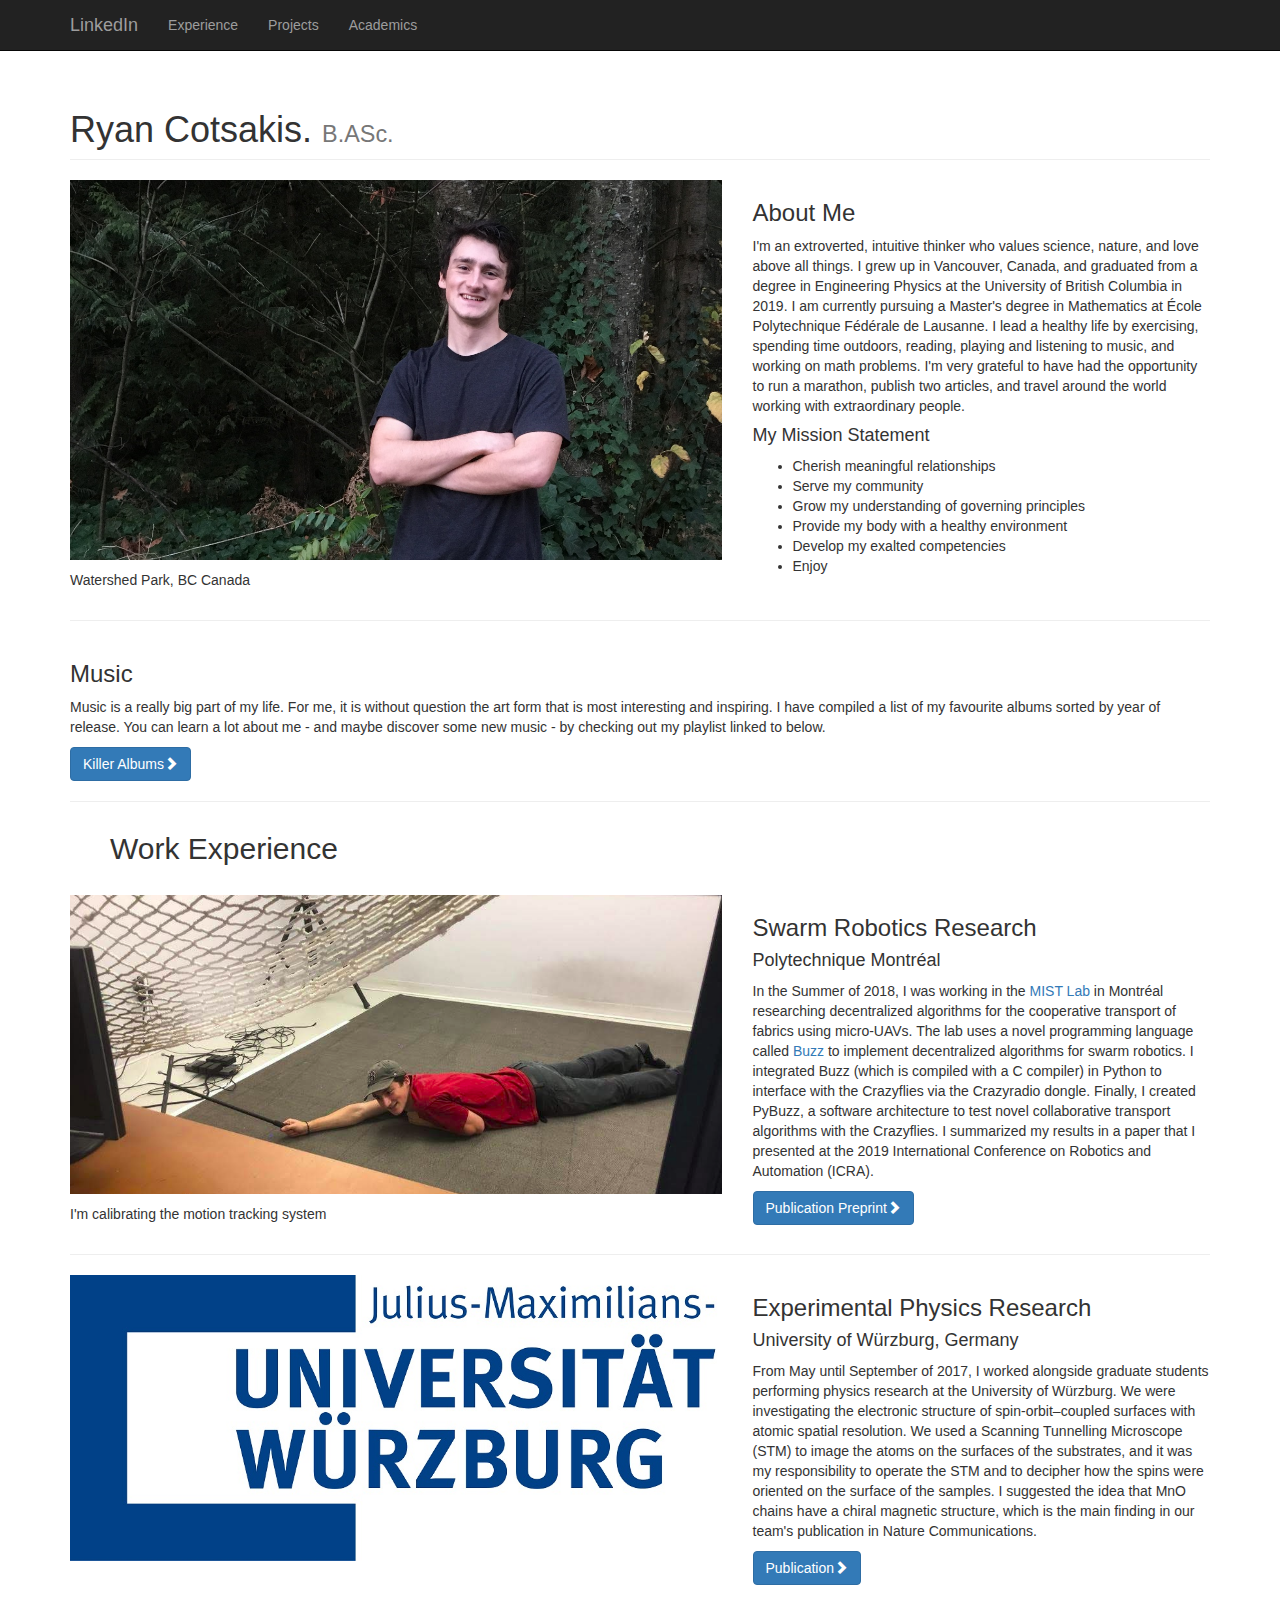
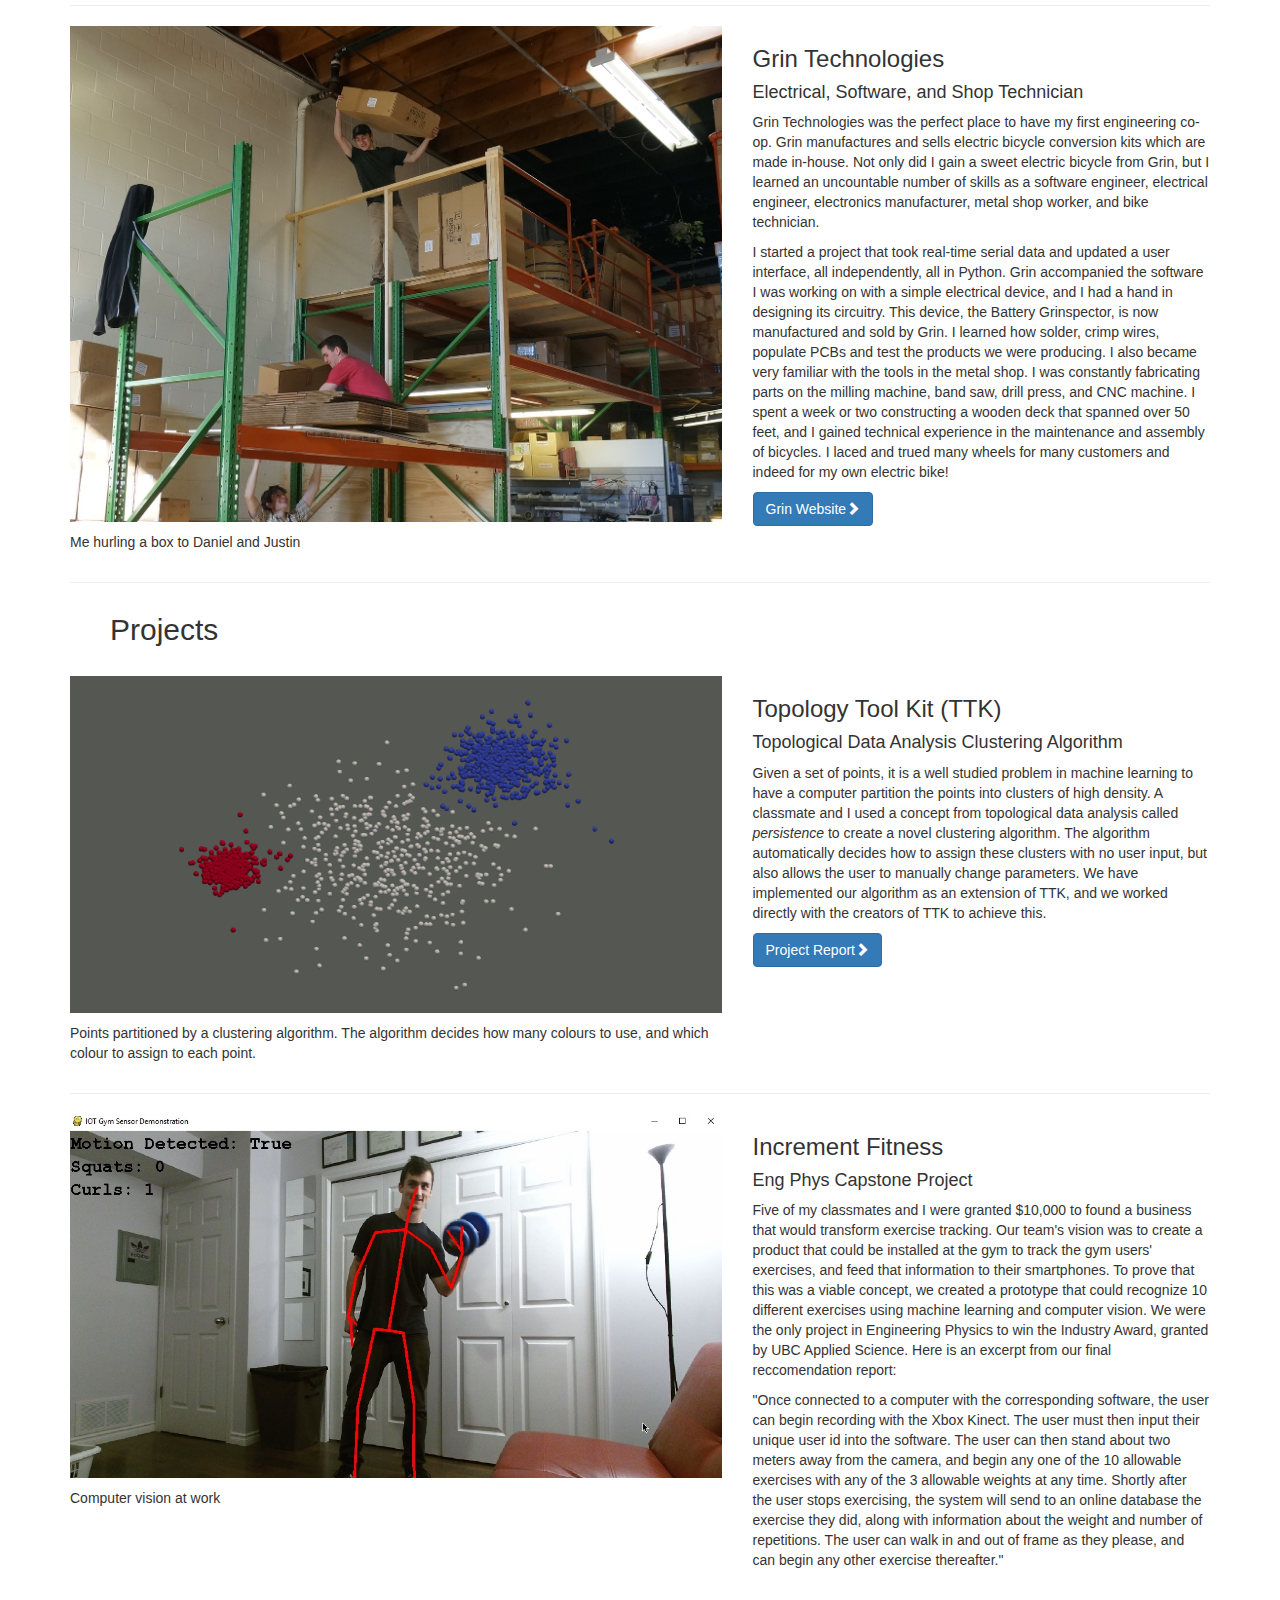
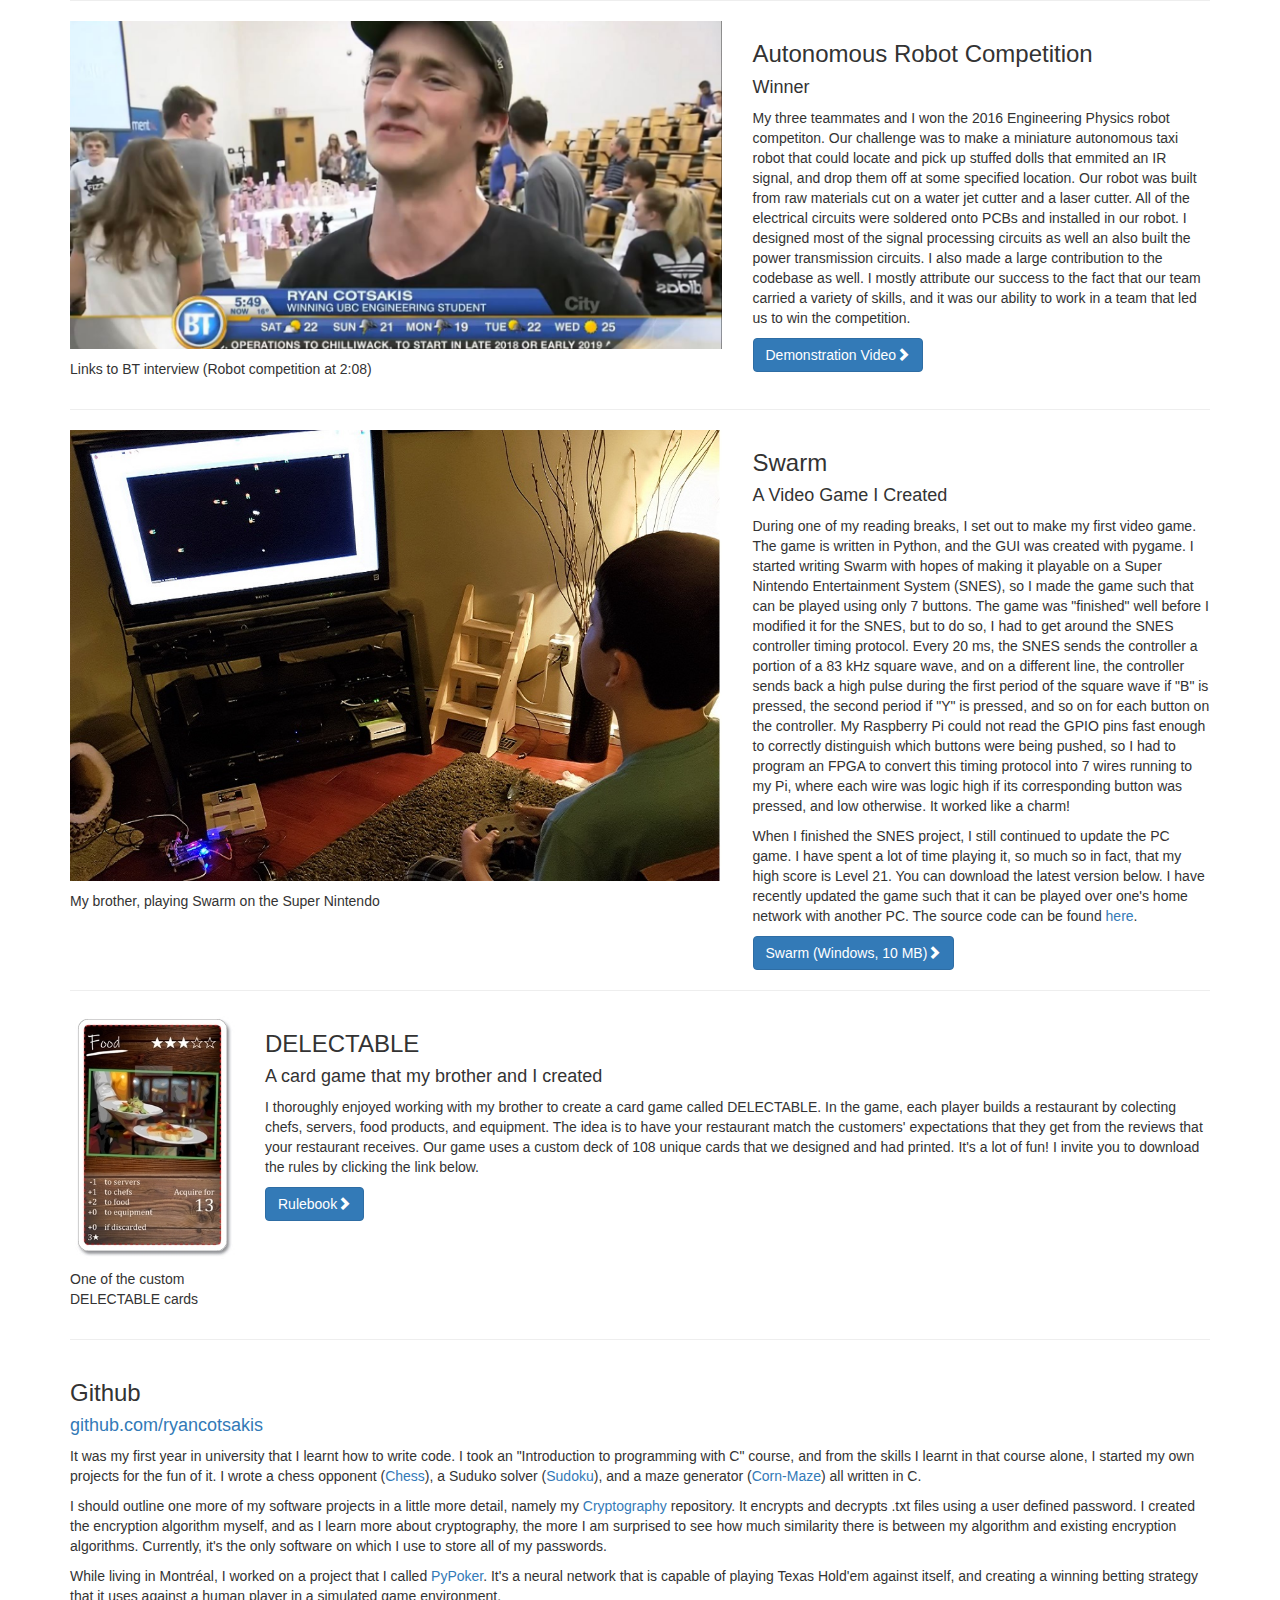
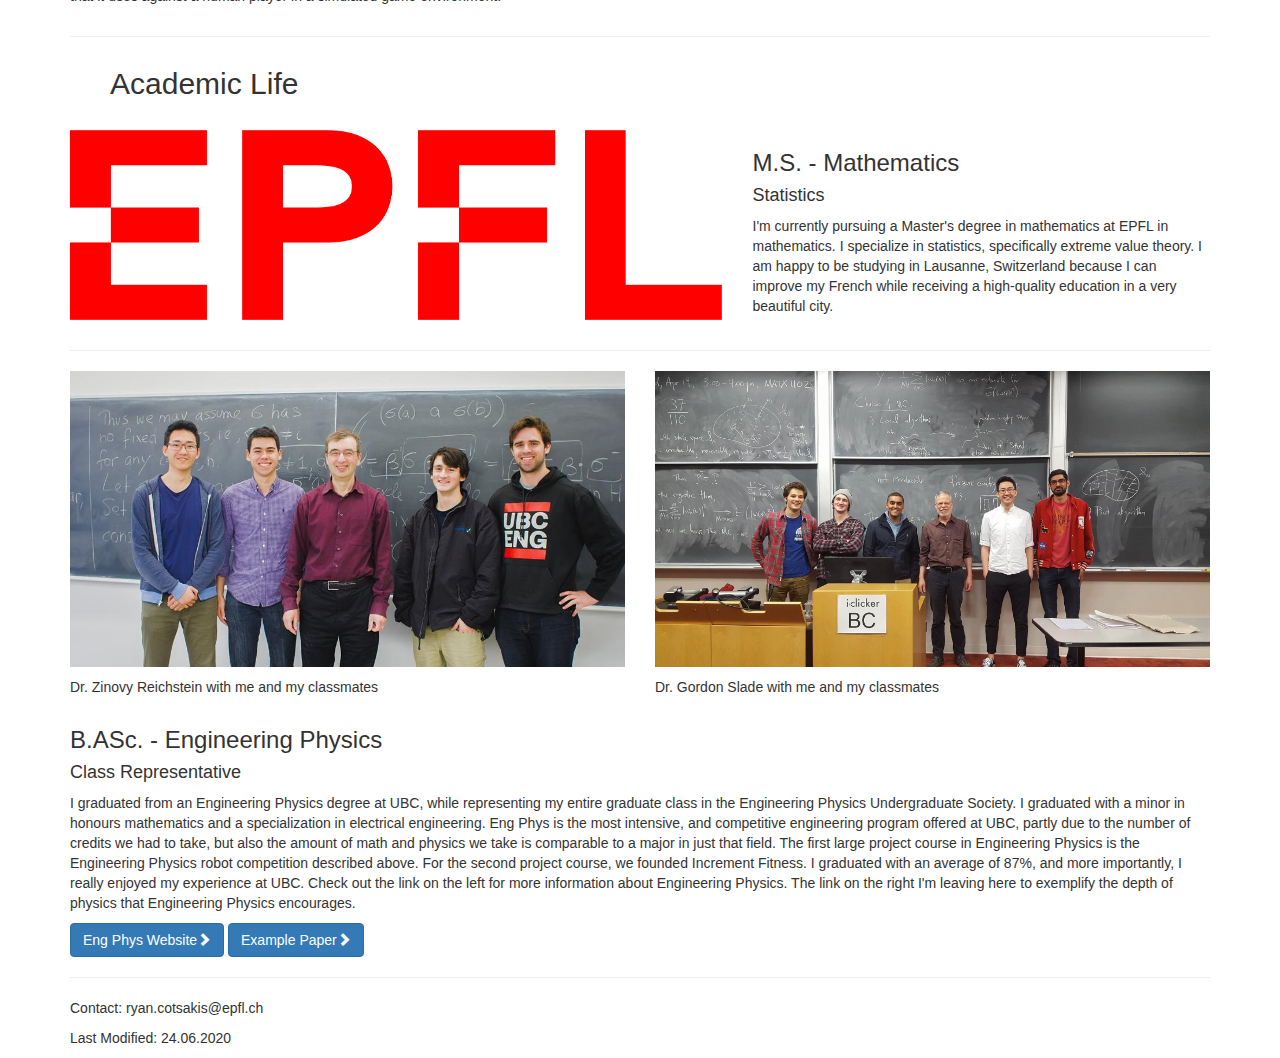
==== aboutme/index.html @ 457e74bc "changed killer albums" ====
<!DOCTYPE html>
<html lang="en">

<head>

    <meta charset="utf-8">
    <meta http-equiv="X-UA-Compatible" content="IE=edge">
    <meta name="viewport" content="width=device-width, initial-scale=1">
    <meta name="description" content="">
    <meta name="author" content="">

    <title>Ryan Cotsakis</title>

    <!-- Bootstrap Core CSS -->
    <link href="css/bootstrap.min.css" rel="stylesheet">

    <!-- Custom CSS -->
    <link href="css/1-col-portfolio.css" rel="stylesheet">

    <!-- HTML5 Shim and Respond.js IE8 support of HTML5 elements and media queries -->
    <!-- WARNING: Respond.js doesn't work if you view the page via file:// -->
    <!--[if lt IE 9]>
        <script src="https://oss.maxcdn.com/libs/html5shiv/3.7.0/html5shiv.js"></script>
        <script src="https://oss.maxcdn.com/libs/respond.js/1.4.2/respond.min.js"></script>
    <![endif]-->

</head>

<body>

    <!-- Navigation -->
    <nav class="navbar navbar-inverse navbar-fixed-top" role="navigation">
        <div class="container">
            <!-- Brand and toggle get grouped for better mobile display -->
            <div class="navbar-header">
                <button type="button" class="navbar-toggle" data-toggle="collapse" data-target="#bs-example-navbar-collapse-1">
                    <span class="sr-only">Toggle navigation</span>
                    <span class="icon-bar"></span>
                    <span class="icon-bar"></span>
                    <span class="icon-bar"></span>
                </button>
                <a class="navbar-brand" href="https://www.linkedin.com/in/ryan-cotsakis-633407173/" target="_blank">LinkedIn</a>
            </div>
            <!-- Collect the nav links, forms, and other content for toggling -->
            <div class="collapse navbar-collapse" id="bs-example-navbar-collapse-1">
                <ul class="nav navbar-nav">
                    <li>
                        <a href="#experience">Experience</a>
                    </li>
                    <li>
                        <a href="#projects">Projects</a>
                    </li>
                    <li>
                        <a href="#academics">Academics</a>
                    </li>
                </ul>
            </div>
            <!-- /.navbar-collapse -->
        </div>
        <!-- /.container -->
    </nav>

    <!-- Page Content -->
    <div class="container">

        <!-- Page Heading -->
        <div class="row">
            <div class="col-lg-12">
                <h1 class="page-header">Ryan Cotsakis.
                    <small>B.ASc.</small>
                </h1>
            </div>
        </div>
        <!-- /.row -->

		<div class="row">
            <div class="col-md-7">
                    <img class="img-responsive" src="../images/profile.JPG" alt="">
                    <p>Watershed Park, BC Canada</p>
            </div>
            <div class="col-md-5">
                <h3>About Me</h3>
                <p>I'm an extroverted, intuitive thinker who values science, nature, and love above all things. I grew up in Vancouver, Canada, and graduated from a degree in Engineering Physics at the University of British Columbia in 2019. I am currently pursuing a Master's degree in Mathematics at École Polytechnique Fédérale de Lausanne. I lead a healthy life by exercising, spending time outdoors, reading, playing and listening to music, and working on math problems. I'm very grateful to have had the opportunity to run a marathon, publish two articles, and travel around the world working with extraordinary people.</p>
                <h4>My Mission Statement</h4>
                <ul>
                    <li>Cherish meaningful relationships</li>
		            <li>Serve my community</li>
		            <li>Grow my understanding of governing principles</li>
		            <li>Provide my body with a healthy environment</li>
		            <li>Develop my exalted competencies</li>
		            <li>Enjoy</li>
                </ul>
            </div>
        </div>

        <hr>

        <div class="row">
            <div class="col-md-12">
                <h3>Music</h3>
                <p>Music is a really big part of my life. For me, it is without question the art form that is most interesting and inspiring. I have compiled a list of my favourite albums sorted by year of release. You can learn a lot about me - and maybe discover some new music - by checking out my playlist linked to below.</p>
                <a class="btn btn-primary" href="./killer_albums.txt" target="_blank">Killer Albums<span class="glyphicon glyphicon-chevron-right"></span></a>
            </div>
        </div>

        <hr>

        <h2 id="experience">Work Experience</h2>

        <div class="row">
            <div class="col-md-7">
                <img class="img-responsive" src="../images/mtl.png" alt="">
                <p>I'm calibrating the motion tracking system</p>
            </div>
            <div class="col-md-5">
                <h3>Swarm Robotics Research</h3>
                <h4>Polytechnique Montréal</h4>
                <p>In the Summer of 2018, I was working in the <a href="http://mistlab.ca/" target="_blank">MIST Lab</a> in Montréal researching decentralized algorithms for the cooperative transport of fabrics using micro-UAVs. The lab uses a novel programming language called <a href="https://github.com/MISTLab/Buzz" target="_blank">Buzz</a> to implement decentralized algorithms for swarm robotics. I integrated Buzz (which is compiled with a C compiler) in Python to interface with the Crazyflies via the Crazyradio dongle. Finally, I created PyBuzz, a software architecture to test novel collaborative transport algorithms with the Crazyflies. I summarized my results in a paper that I presented at the 2019 International Conference on Robotics and Automation (ICRA).</p>
                <a class="btn btn-primary" href="https://arxiv.org/abs/1810.00522" target="_blank">Publication Preprint<span class="glyphicon glyphicon-chevron-right"></span></a>
            </div>
        </div>

        <hr>

        <div class="row">
            <div class="col-md-7">
                <img class="img-responsive" src="../images/wuerzburg_logo.jpg" alt="">
            </div>
            <div class="col-md-5">
                <h3>Experimental Physics Research</h3>
                <h4>University of Würzburg, Germany</h4>
                <p>From May until September of 2017, I worked alongside graduate students performing physics research at the University of Würzburg. We were investigating the electronic structure of spin-orbit–coupled surfaces with atomic spatial resolution. We used a Scanning Tunnelling Microscope (STM) to image the atoms on the surfaces of the substrates, and it was my responsibility to operate the STM and to decipher how the spins were oriented on the surface of the samples. I suggested the idea that MnO chains have a chiral magnetic structure, which is the main finding in our team's publication in Nature Communications.</p>
                <a class="btn btn-primary" href="https://www.nature.com/articles/s41467-019-10515-3" target="_blank">Publication<span class="glyphicon glyphicon-chevron-right"></span></a>
            </div>
        </div>

        <hr>

        <div class="row">
            <div class="col-md-7">
                <img class="img-responsive" src="../images/grin_box.png" alt="">
                <p>Me hurling a box to Daniel and Justin</p>
            </div>
            <div class="col-md-5">
                <h3>Grin Technologies</h3>
                <h4>Electrical, Software, and Shop Technician</h4>
                <p>Grin Technologies was the perfect place to have my first engineering co-op. Grin manufactures and sells electric bicycle conversion kits which are made in-house. Not only did I gain a sweet electric bicycle from Grin, but I learned an uncountable number of skills as a software engineer, electrical engineer, electronics manufacturer, metal shop worker, and bike technician.</p>
                <p>I started a project that took real-time serial data and updated a user interface, all independently, all in Python. Grin accompanied the software I was working on with a simple electrical device, and I had a hand in designing its circuitry. This device, the Battery Grinspector, is now manufactured and sold by Grin. I learned how solder, crimp wires, populate PCBs and test the products we were producing. I also became very familiar with the tools in the metal shop. I was constantly fabricating parts on the milling machine, band saw, drill press, and CNC machine. I spent a week or two constructing a wooden deck that spanned over 50 feet, and I gained technical experience in the maintenance and assembly of bicycles. I laced and trued many wheels for many customers and indeed for my own electric bike!</p>
                <a class="btn btn-primary" href="http://www.ebikes.ca/" target="_blank">Grin Website<span class="glyphicon glyphicon-chevron-right"></span></a>
            </div>
        </div>

        <hr>

        <h2 id="projects">Projects</h2>

        <div class="row">
            <div class="col-md-7">
                <img class="img-responsive" src="../images/clusters.png" alt="">
                <p>Points partitioned by a clustering algorithm. The algorithm decides how many colours to use, and which colour to assign to each point.</p>
            </div>
            <div class="col-md-5">
                <h3>Topology Tool Kit (TTK)</h3>
                <h4>Topological Data Analysis Clustering Algorithm</h4>
                <p>Given a set of points, it is a well studied problem in machine learning to have a computer partition the points into clusters of high density. A classmate and I used a concept from topological data analysis called <em>persistence</em> to create a novel clustering algorithm. The algorithm automatically decides how to assign these clusters with no user input, but also allows the user to manually change parameters. We have implemented our algorithm as an extension of TTK, and we worked directly with the creators of TTK to achieve this.</p>
                <a class="btn btn-primary" href="./ttk.pdf" target="_blank">Project Report<span class="glyphicon glyphicon-chevron-right"></span></a>
            </div>
        </div>

        <hr>

        <div class="row">
        	<div class="col-md-7">
                <img class="img-responsive" src="../images/curls.jpg" alt="">
                <p>Computer vision at work</p>
            </div>
            <div class="col-md-5">
                <h3>Increment Fitness</h3>
                <h4>Eng Phys Capstone Project</h4>
                <p>Five of my classmates and I were granted $10,000 to found a business that would transform exercise tracking. Our team's vision was to create a product that could be installed at the gym to track the gym users' exercises, and feed that information to their smartphones. To prove that this was a viable concept, we created a prototype that could recognize 10 different exercises using machine learning and computer vision. We were the only project in Engineering Physics to win the Industry Award, granted by UBC Applied Science. Here is an excerpt from our final reccomendation report:</p>
                <p>"Once connected to a computer with the corresponding software, the user can begin recording with the Xbox Kinect. The user must then input their unique user id into the software. The user can then stand about two meters away from the camera, and begin any one of the 10 allowable exercises with any of the 3 allowable weights at any time. Shortly after the user stops exercising, the system will send to an online database the exercise they did, along with information about the weight and number of repetitions. The user can walk in and out of frame as they please, and can begin any other exercise thereafter."</p>
            </div>
        </div>

        <hr>

        <div class="row">
            <div class="col-md-7">
                <a href="http://www.btvancouver.ca/videos/5072417764001/" target="_blank">
                    <img class="img-responsive" src="../images/interview.JPG" alt="">
                </a>
                <p>Links to BT interview (Robot competition at 2:08)</p>
            </div>
            <div class="col-md-5">
                <h3>Autonomous Robot Competition</h3>
                <h4>Winner</h4>
                <p>My three teammates and I won the 2016 Engineering Physics robot competiton. Our challenge was to make a miniature autonomous taxi robot that could locate and pick up stuffed dolls that emmited an IR signal, and drop them off at some specified location. Our robot was built from raw materials cut on a water jet cutter and a laser cutter. All of the electrical circuits were soldered onto PCBs and installed in our robot. I designed most of the signal processing circuits as well an also built the power transmission circuits. I also made a large contribution to the codebase as well. I mostly attribute our success to the fact that our team carried a variety of skills, and it was our ability to work in a team that led us to win the competition.</p>
                <a class="btn btn-primary" href="https://www.youtube.com/watch?v=CAR5WVmitQ8" target="_blank">Demonstration Video<span class="glyphicon glyphicon-chevron-right"></span></a>
            </div>
        </div>

        <hr>

        <div class="row">
            <div class="col-md-7">
                <img class="img-responsive" src="../images/snes_swarm.jpg" alt="">
                <p>My brother, playing Swarm on the Super Nintendo</p>
            </div>
            <div class="col-md-5">
                <h3>Swarm</h3>
                <h4>A Video Game I Created</h4>
                <p>During one of my reading breaks, I set out to make my first video game. The game is written in Python, and the GUI was created with pygame. I started writing Swarm with hopes of making it playable on a Super Nintendo Entertainment System (SNES), so I made the game such that can be played using only 7 buttons. The game was "finished" well before I modified it for the SNES, but to do so, I had to get around the SNES controller timing protocol. Every 20 ms, the SNES sends the controller a portion of a 83 kHz square wave, and on a different line, the controller sends back a high pulse during the first period of the square wave if "B" is pressed, the second period if "Y" is pressed, and so on for each button on the controller. My Raspberry Pi could not read the GPIO pins fast enough to correctly distinguish which buttons were being pushed, so I had to program an FPGA to convert this timing protocol into 7 wires running to my Pi, where each wire was logic high if its corresponding button was pressed, and low otherwise. It worked like a charm!</p>
                <p>When I finished the SNES project, I still continued to update the PC game. I have spent a lot of time playing it, so much so in fact, that my high score is Level 21. You can download the latest version below. I have recently updated the game such that it can be played over one's home network with another PC. The source code can be found <a href="https://github.com/RyanCotsakis/Swarm" target="_blank">here</a>.</p>
                <a class="btn btn-primary" href="https://github.com/RyanCotsakis/Swarm/raw/master/Swarm.zip">Swarm (Windows, 10 MB)<span class="glyphicon glyphicon-chevron-right"></span></a>
            </div>
        </div>

        <hr>

        <div class="row">
        	<div class="col-md-2">
                <img class="img-responsive" src="../images/food.jpg" alt="">
                <p>One of the custom DELECTABLE cards</p>
            </div>
            <div class="col-md-10">
                <h3>DELECTABLE</h3>
                <h4>A card game that my brother and I created</h4>
                <p>I thoroughly enjoyed working with my brother to create a card game called DELECTABLE. In the game, each player builds a restaurant by colecting chefs, servers, food products, and equipment. The idea is to have your restaurant match the customers' expectations that they get from the reviews that your restaurant receives. Our game uses a custom deck of 108 unique cards that we designed and had printed. It's a lot of fun! I invite you to download the rules by clicking the link below.</p>
                <a class="btn btn-primary" href="./delectable.pdf" target="_blank">Rulebook<span class="glyphicon glyphicon-chevron-right"></span></a>
            </div>
        </div>

        <hr>

        <div class="row">
            <div class="col-md-12">
                <h3>Github</h3>
                <h4><a href="https://github.com/ryancotsakis" target="_blank">github.com/ryancotsakis</a></h4>
                <p>It was my first year in university that I learnt how to write code. I took an "Introduction to programming with C" course, and from the skills I learnt in that course alone, I started my own projects for the fun of it. I wrote a chess opponent (<a href="https://github.com/ryancotsakis/chess" target="_blank">Chess</a>), a Suduko solver (<a href="https://github.com/ryancotsakis/sudoku" target="_blank">Sudoku</a>), and a maze generator (<a href="https://github.com/ryancotsakis/corn-maze" target="_blank">Corn-Maze</a>) all written in C.</p>
                <p>I should outline one more of my software projects in a little more detail, namely my <a href="https://github.com/ryancotsakis/cryptography" target="_blank">Cryptography</a> repository. It encrypts and decrypts .txt files using a user defined password. I created the encryption algorithm myself, and as I learn more about cryptography, the more I am surprised to see how much similarity there is between my algorithm and existing encryption algorithms. Currently, it's the only software on which I use to store all of my passwords.
                <p>While living in Montréal, I worked on a project that I called <a href="https://github.com/RyanCotsakis/PyPoker", target="_blank">PyPoker</a>. It's a neural network that is capable of playing Texas Hold'em against itself, and creating a winning betting strategy that it uses against a human player in a simulated game environment.</p>
            </div>
        </div>

        <hr>

        <h2 id="academics">Academic Life</h2>

        <div class="row">
            <div class="col-md-7">
                <img class="img-responsive" src="../images/EPFL.png" alt="">
            </div>
            <div class="col-md-5">
                <h3>M.S. - Mathematics</h3>
                <h4>Statistics</h4>
                <p>I'm currently pursuing a Master's degree in mathematics at EPFL in mathematics. I specialize in statistics, specifically extreme value theory. I am happy to be studying in Lausanne, Switzerland because I can improve my French while receiving a high-quality education in a very beautiful city.</p>
            </div>
        </div>

        <hr>

        <div class="row">
            <div class="col-md-6">
                <img class="img-responsive" src="../images/reichstein_1.jpg" alt="">
                <p>Dr. Zinovy Reichstein with me and my classmates</p>
            </div>
            <div class="col-md-6">
                <img class="img-responsive" src="../images/slade.jpg" alt="">
                <p>Dr. Gordon Slade with me and my classmates</p>
            </div>
            <div class="col-md-12">
                <h3>B.ASc. - Engineering Physics</h3>
                <h4>Class Representative</h4>
                <p>I graduated from an Engineering Physics degree at UBC, while representing my entire graduate class in the Engineering Physics Undergraduate Society. I graduated with a minor in honours mathematics and a specialization in electrical engineering. Eng Phys is the most intensive, and competitive engineering program offered at UBC, partly due to the number of credits we had to take, but also the amount of math and physics we take is comparable to a major in just that field. The first large project course in Engineering Physics is the Engineering Physics robot competition described above. For the second project course, we founded Increment Fitness. I graduated with an average of 87%, and more importantly, I really enjoyed my experience at UBC. Check out the link on the left for more information about Engineering Physics. The link on the right I'm leaving here to exemplify the depth of physics that Engineering Physics encourages.</p>
                <a class="btn btn-primary" href="http://www.engphys.ubc.ca/" target="_blank">Eng Phys Website<span class="glyphicon glyphicon-chevron-right"></span></a>
                <a class="btn btn-primary" href="./rubidium.pdf" target="_blank">Example Paper<span class="glyphicon glyphicon-chevron-right"></span></a>
            </div>
        </div>

        <hr>

        <p>Contact: ryan.cotsakis@epfl.ch</p>
        <p>Last Modified: 24.06.2020</p>
    </div>
    <!-- /.container -->

    <!-- jQuery -->
    <script src="js/jquery.js"></script>

    <!-- Bootstrap Core JavaScript -->
    <script src="js/bootstrap.min.js"></script>

</body>

</html>
---- aboutme/css/1-col-portfolio.css ----
/*!
 * Start Bootstrap - 1 Col Portfolio (http://startbootstrap.com/)
 * Copyright 2013-2016 Start Bootstrap
 * Licensed under MIT (https://github.com/BlackrockDigital/startbootstrap/blob/gh-pages/LICENSE)
 */

body {
    padding-top: 70px; /* Required padding for .navbar-fixed-top. Remove if using .navbar-static-top. Change if height of navigation changes. */
}

footer {
    margin: 50px 0;
}

.img-responsive {
	margin-bottom: 10px;
}

h2 {
	margin: 30px;
	margin-left: 40px;
}
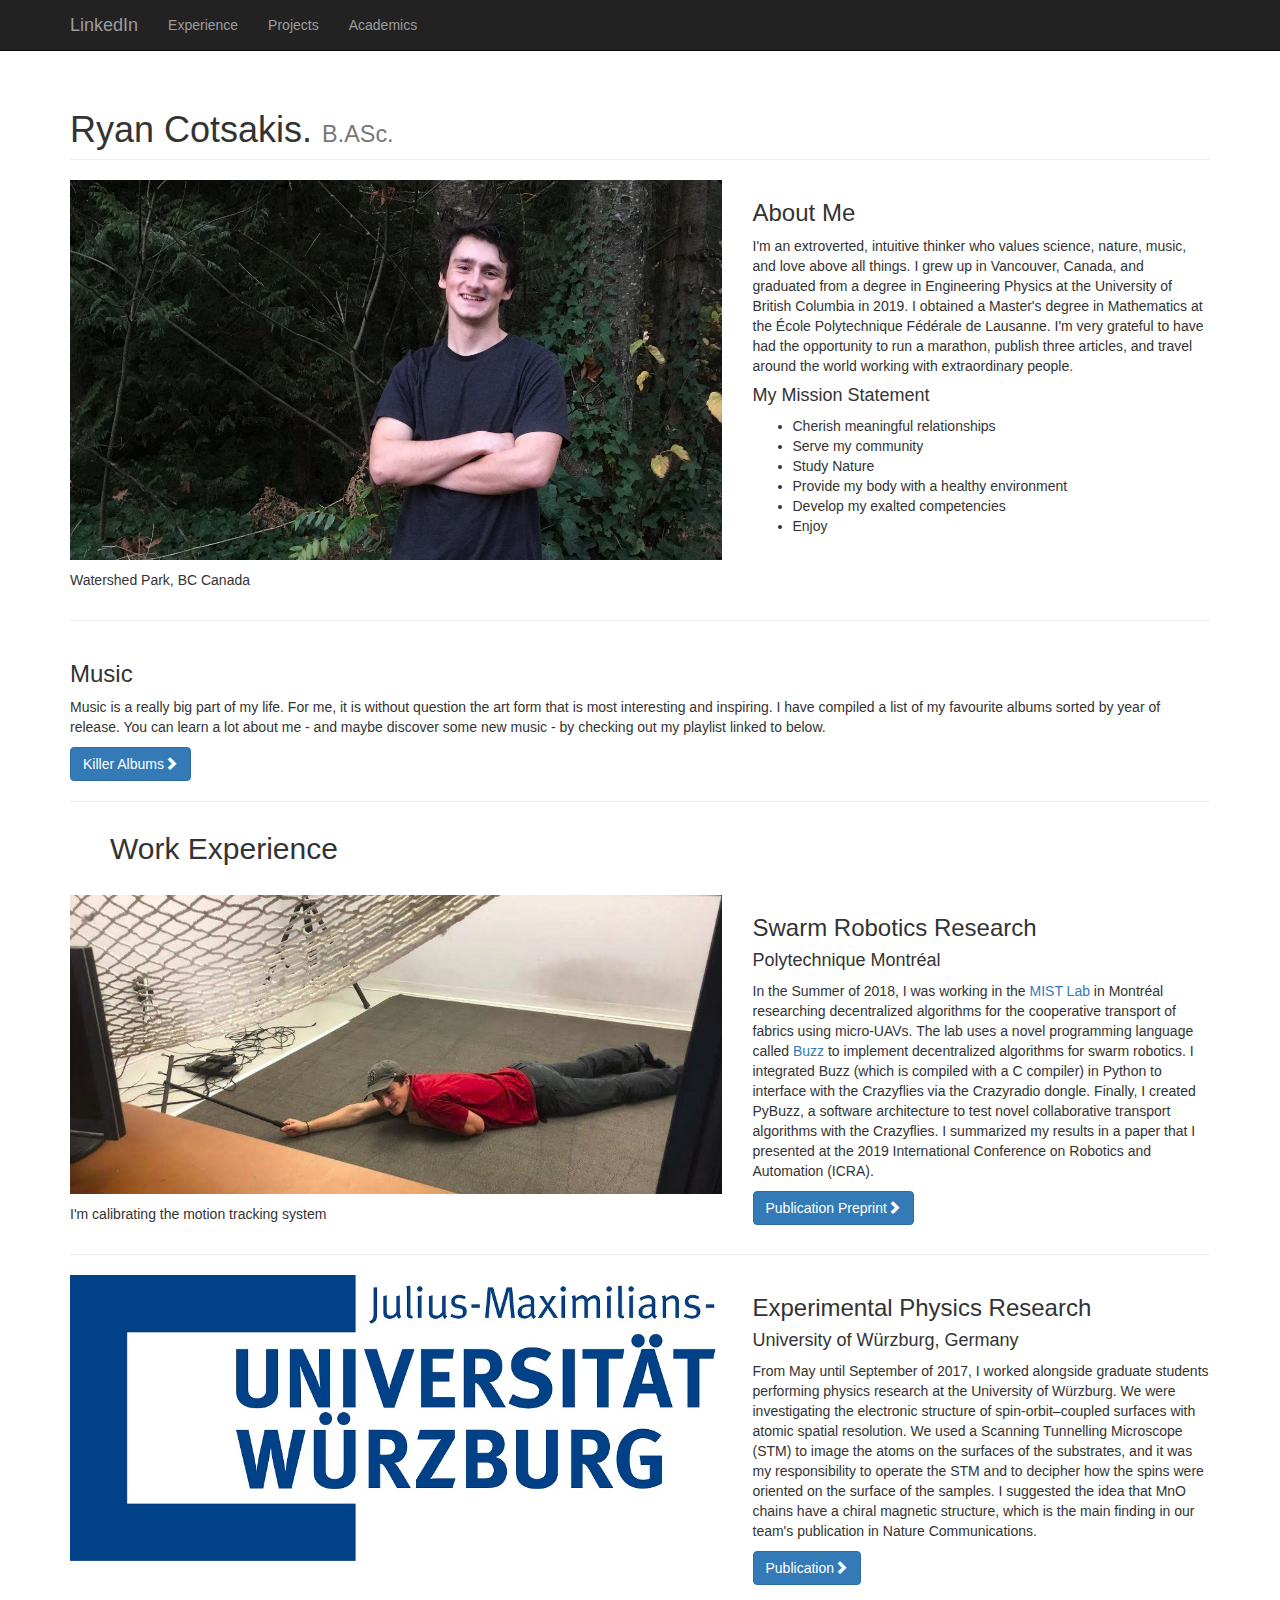
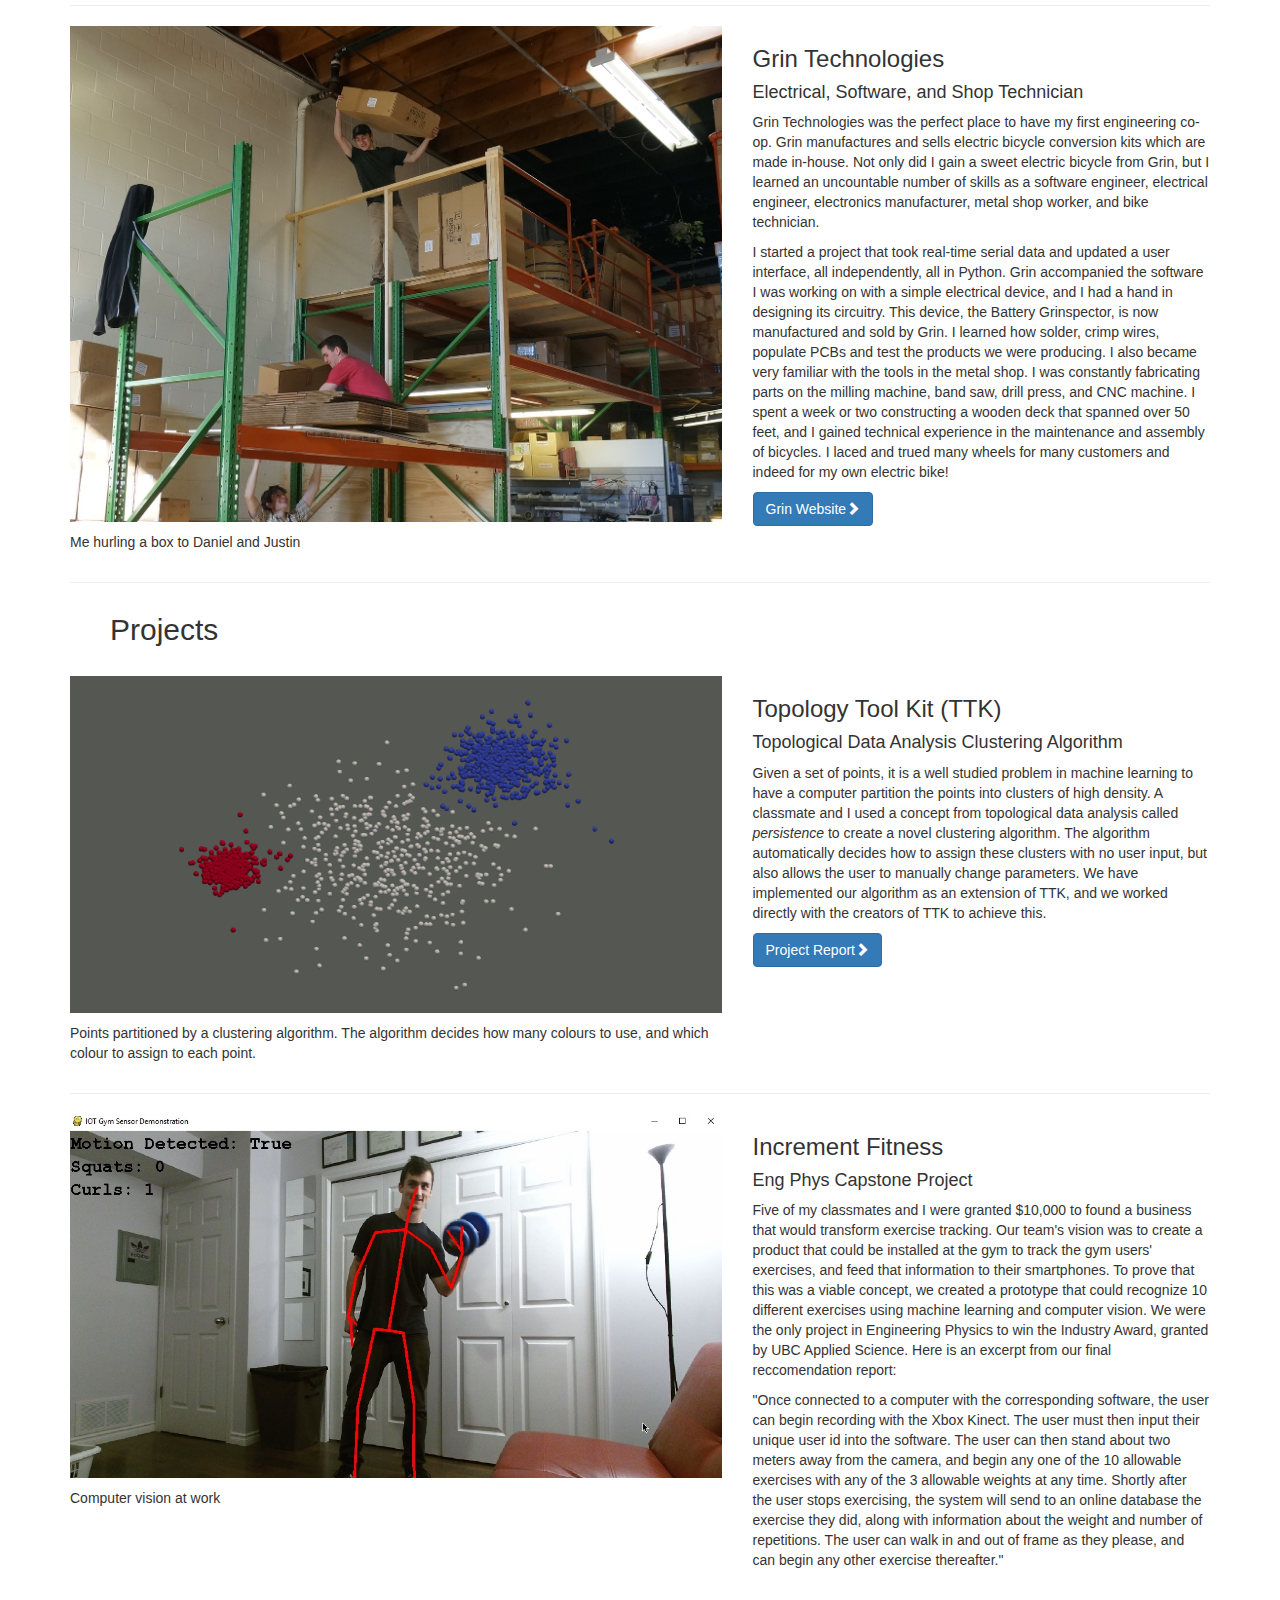
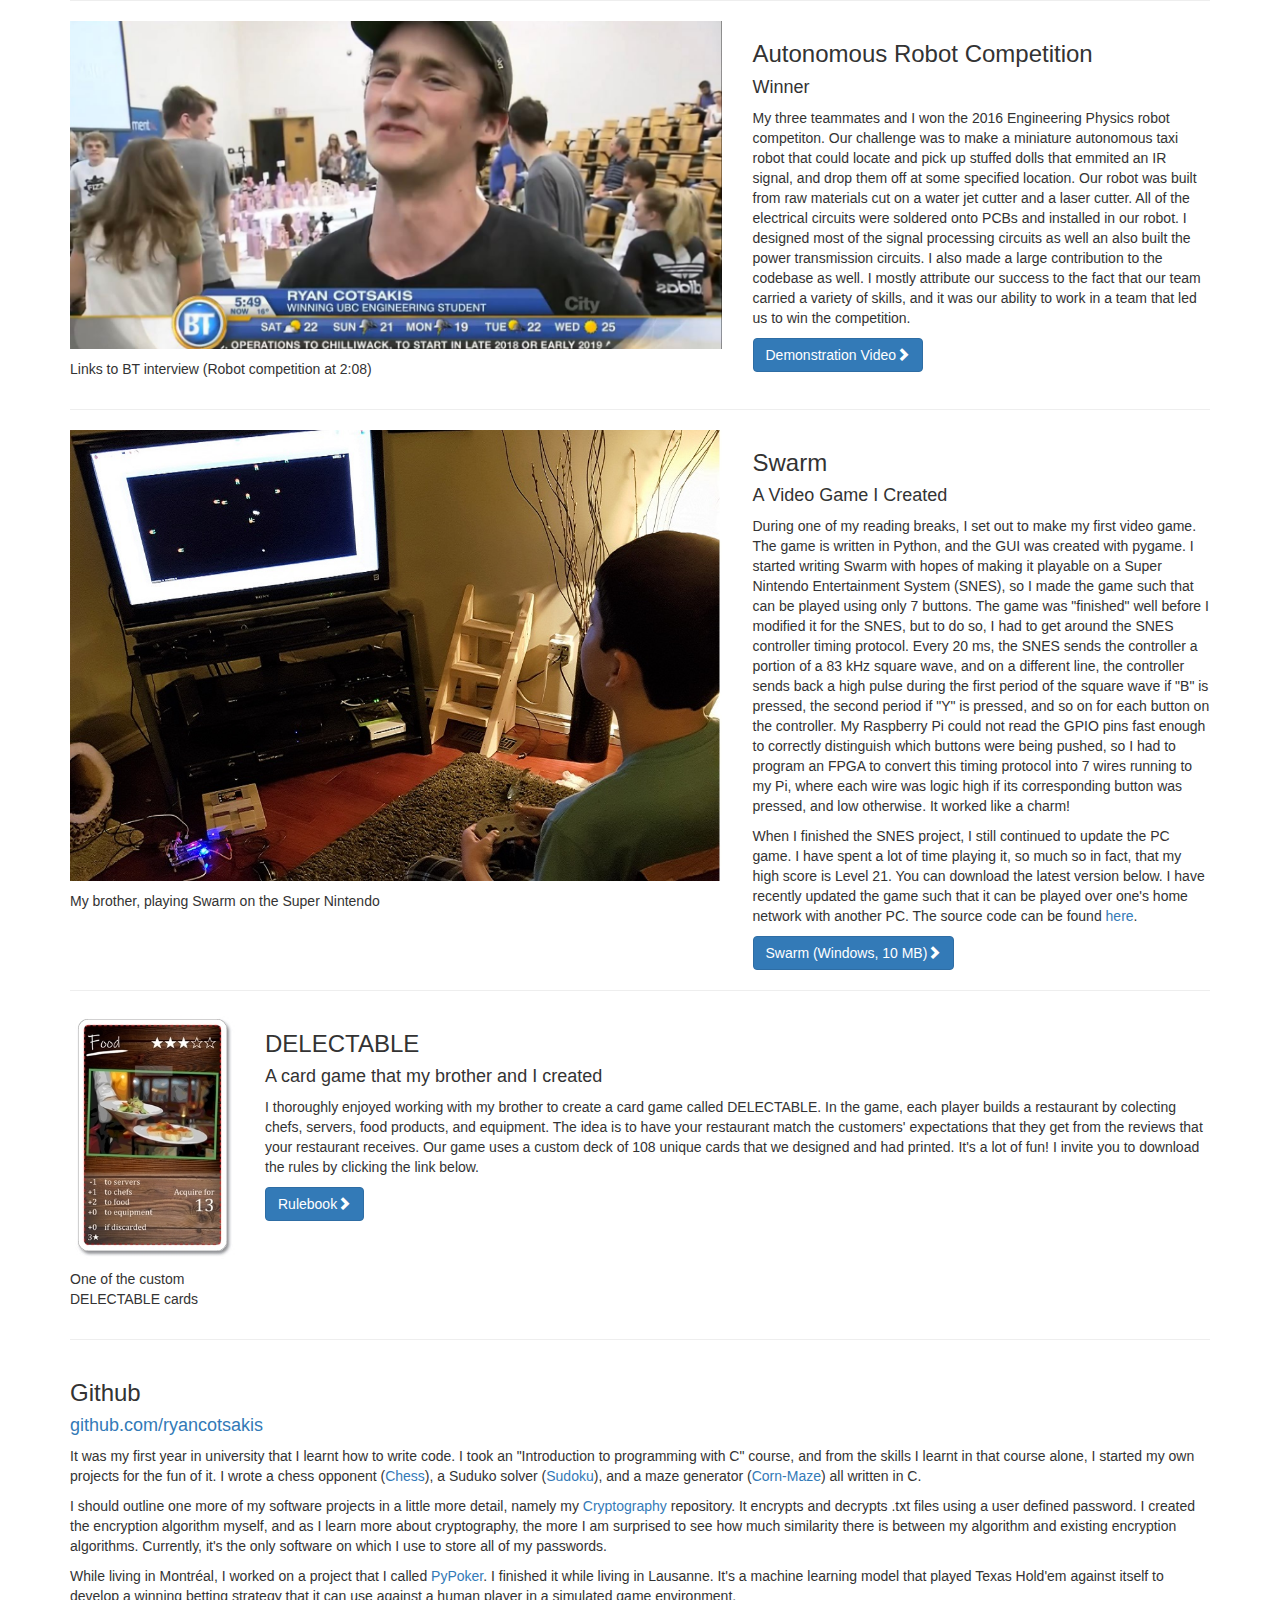
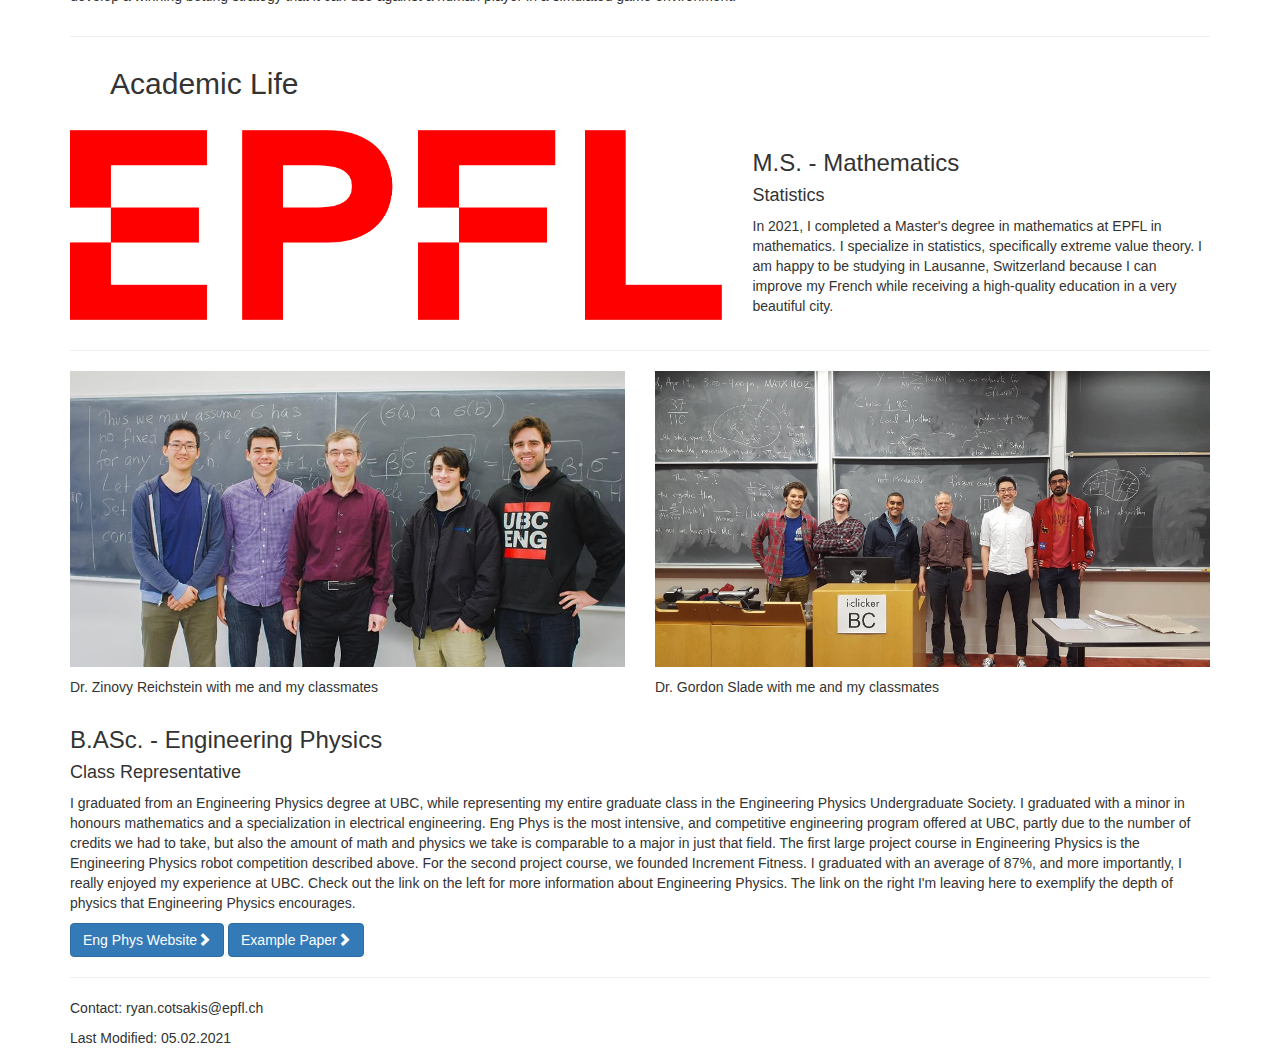
==== commit 21ad0e4d: "finished masters" ====
--- a/aboutme/index.html
+++ b/aboutme/index.html
@@ -80,12 +80,12 @@
             </div>
             <div class="col-md-5">
                 <h3>About Me</h3>
-                <p>I'm an extroverted, intuitive thinker who values science, nature, and love above all things. I grew up in Vancouver, Canada, and graduated from a degree in Engineering Physics at the University of British Columbia in 2019. I am currently pursuing a Master's degree in Mathematics at École Polytechnique Fédérale de Lausanne. I lead a healthy life by exercising, spending time outdoors, reading, playing and listening to music, and working on math problems. I'm very grateful to have had the opportunity to run a marathon, publish two articles, and travel around the world working with extraordinary people.</p>
+                <p>I'm an extroverted, intuitive thinker who values science, nature, music, and love above all things. I grew up in Vancouver, Canada, and graduated from a degree in Engineering Physics at the University of British Columbia in 2019. I obtained a Master's degree in Mathematics at the École Polytechnique Fédérale de Lausanne. I'm very grateful to have had the opportunity to run a marathon, publish three articles, and travel around the world working with extraordinary people.</p>
                 <h4>My Mission Statement</h4>
                 <ul>
                     <li>Cherish meaningful relationships</li>
 		            <li>Serve my community</li>
-		            <li>Grow my understanding of governing principles</li>
+		            <li>Study Nature</li>
 		            <li>Provide my body with a healthy environment</li>
 		            <li>Develop my exalted competencies</li>
 		            <li>Enjoy</li>
@@ -238,7 +238,7 @@
                 <h4><a href="https://github.com/ryancotsakis" target="_blank">github.com/ryancotsakis</a></h4>
                 <p>It was my first year in university that I learnt how to write code. I took an "Introduction to programming with C" course, and from the skills I learnt in that course alone, I started my own projects for the fun of it. I wrote a chess opponent (<a href="https://github.com/ryancotsakis/chess" target="_blank">Chess</a>), a Suduko solver (<a href="https://github.com/ryancotsakis/sudoku" target="_blank">Sudoku</a>), and a maze generator (<a href="https://github.com/ryancotsakis/corn-maze" target="_blank">Corn-Maze</a>) all written in C.</p>
                 <p>I should outline one more of my software projects in a little more detail, namely my <a href="https://github.com/ryancotsakis/cryptography" target="_blank">Cryptography</a> repository. It encrypts and decrypts .txt files using a user defined password. I created the encryption algorithm myself, and as I learn more about cryptography, the more I am surprised to see how much similarity there is between my algorithm and existing encryption algorithms. Currently, it's the only software on which I use to store all of my passwords.
-                <p>While living in Montréal, I worked on a project that I called <a href="https://github.com/RyanCotsakis/PyPoker", target="_blank">PyPoker</a>. It's a neural network that is capable of playing Texas Hold'em against itself, and creating a winning betting strategy that it uses against a human player in a simulated game environment.</p>
+                <p>While living in Montréal, I worked on a project that I called <a href="https://github.com/RyanCotsakis/PyPoker", target="_blank">PyPoker</a>. I finished it while living in Lausanne. It's a machine learning model that played Texas Hold'em against itself to develop a winning betting strategy that it can use against a human player in a simulated game environment.</p>
             </div>
         </div>
 
@@ -253,7 +253,8 @@
             <div class="col-md-5">
                 <h3>M.S. - Mathematics</h3>
                 <h4>Statistics</h4>
-                <p>I'm currently pursuing a Master's degree in mathematics at EPFL in mathematics. I specialize in statistics, specifically extreme value theory. I am happy to be studying in Lausanne, Switzerland because I can improve my French while receiving a high-quality education in a very beautiful city.</p>
+                <p>In 2021, I completed a Master's degree in mathematics at EPFL in mathematics. I specialize in statistics, specifically extreme value theory. I am happy to be studying in Lausanne, Switzerland because I can improve my French while receiving a high-quality education in a very beautiful city.</p>
+                <!-- <a class="btn btn-primary" href="./Master_Thesis_FINAL.pdf" target="_blank">Master's Thesis<span class="glyphicon glyphicon-chevron-right"></span></a> -->
             </div>
         </div>
 
@@ -280,7 +281,7 @@
         <hr>
 
         <p>Contact: ryan.cotsakis@epfl.ch</p>
-        <p>Last Modified: 24.06.2020</p>
+        <p>Last Modified: 05.02.2021</p>
     </div>
     <!-- /.container -->
 
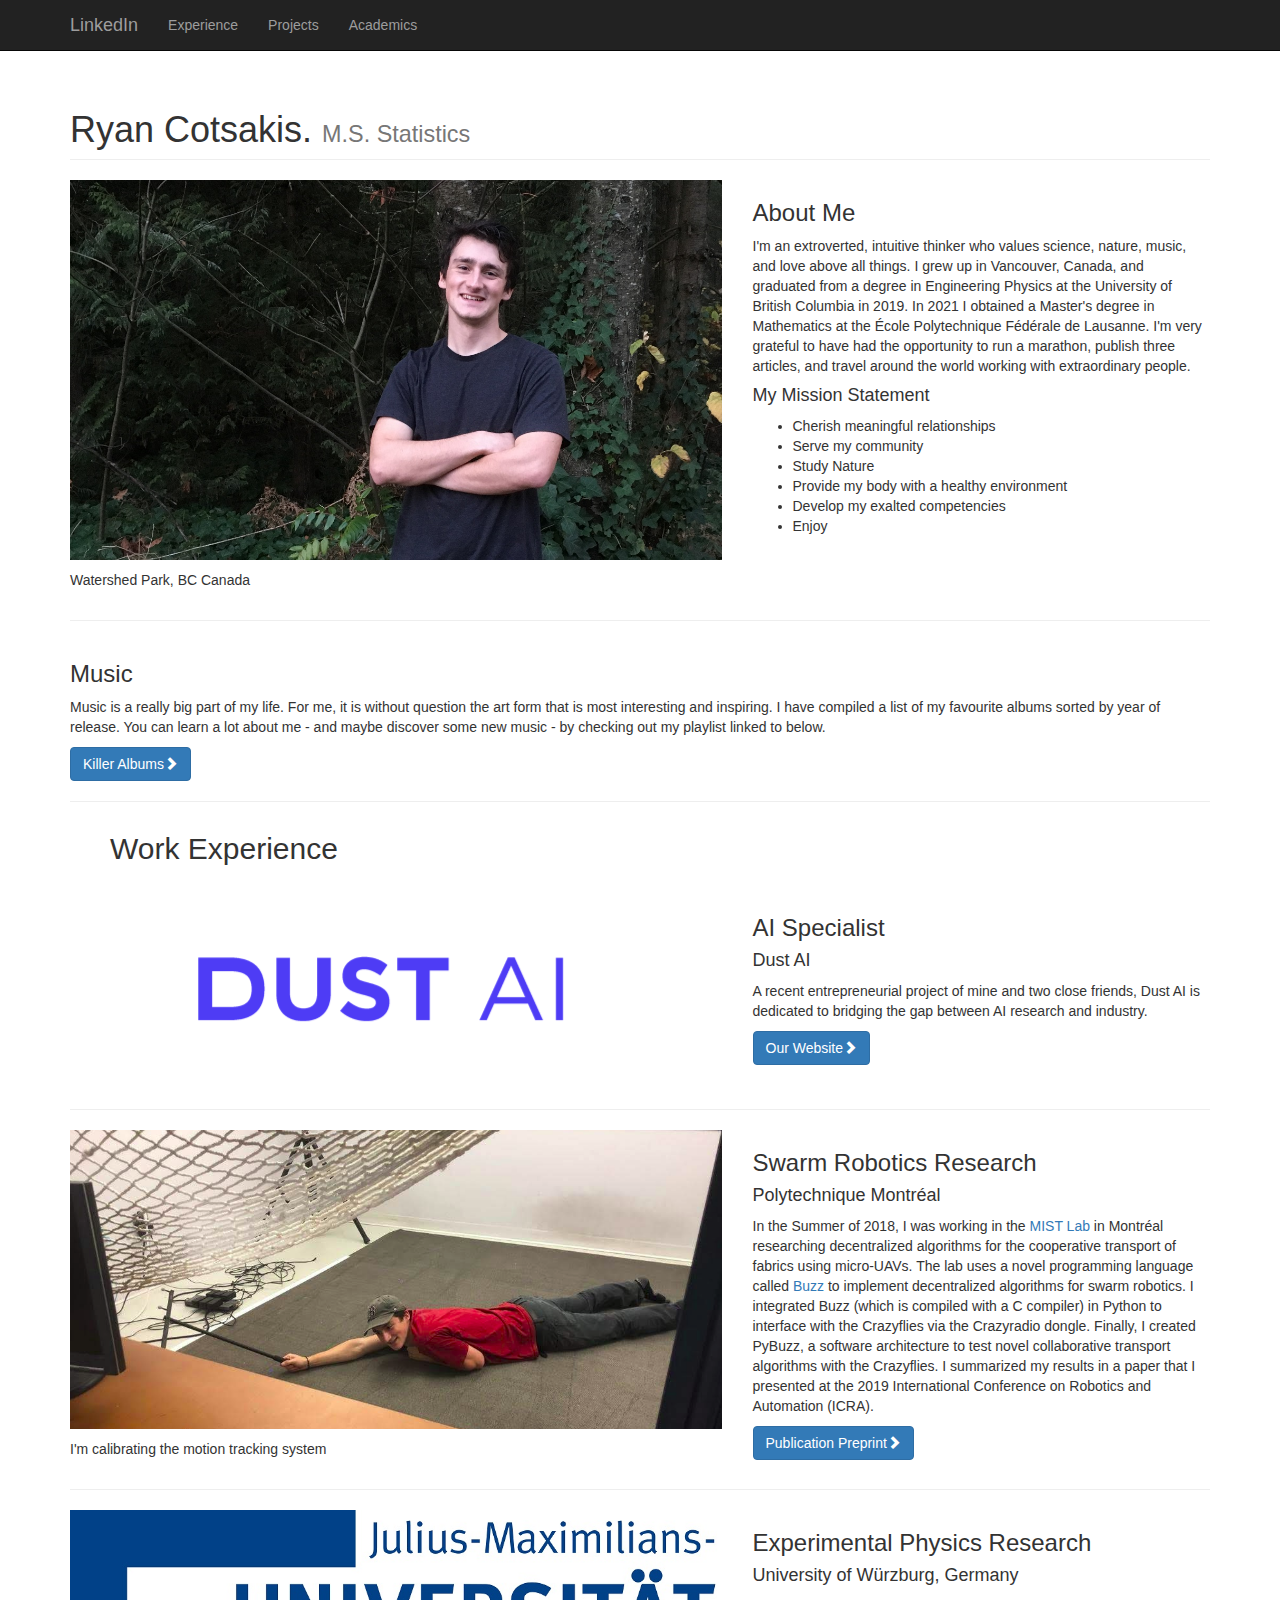
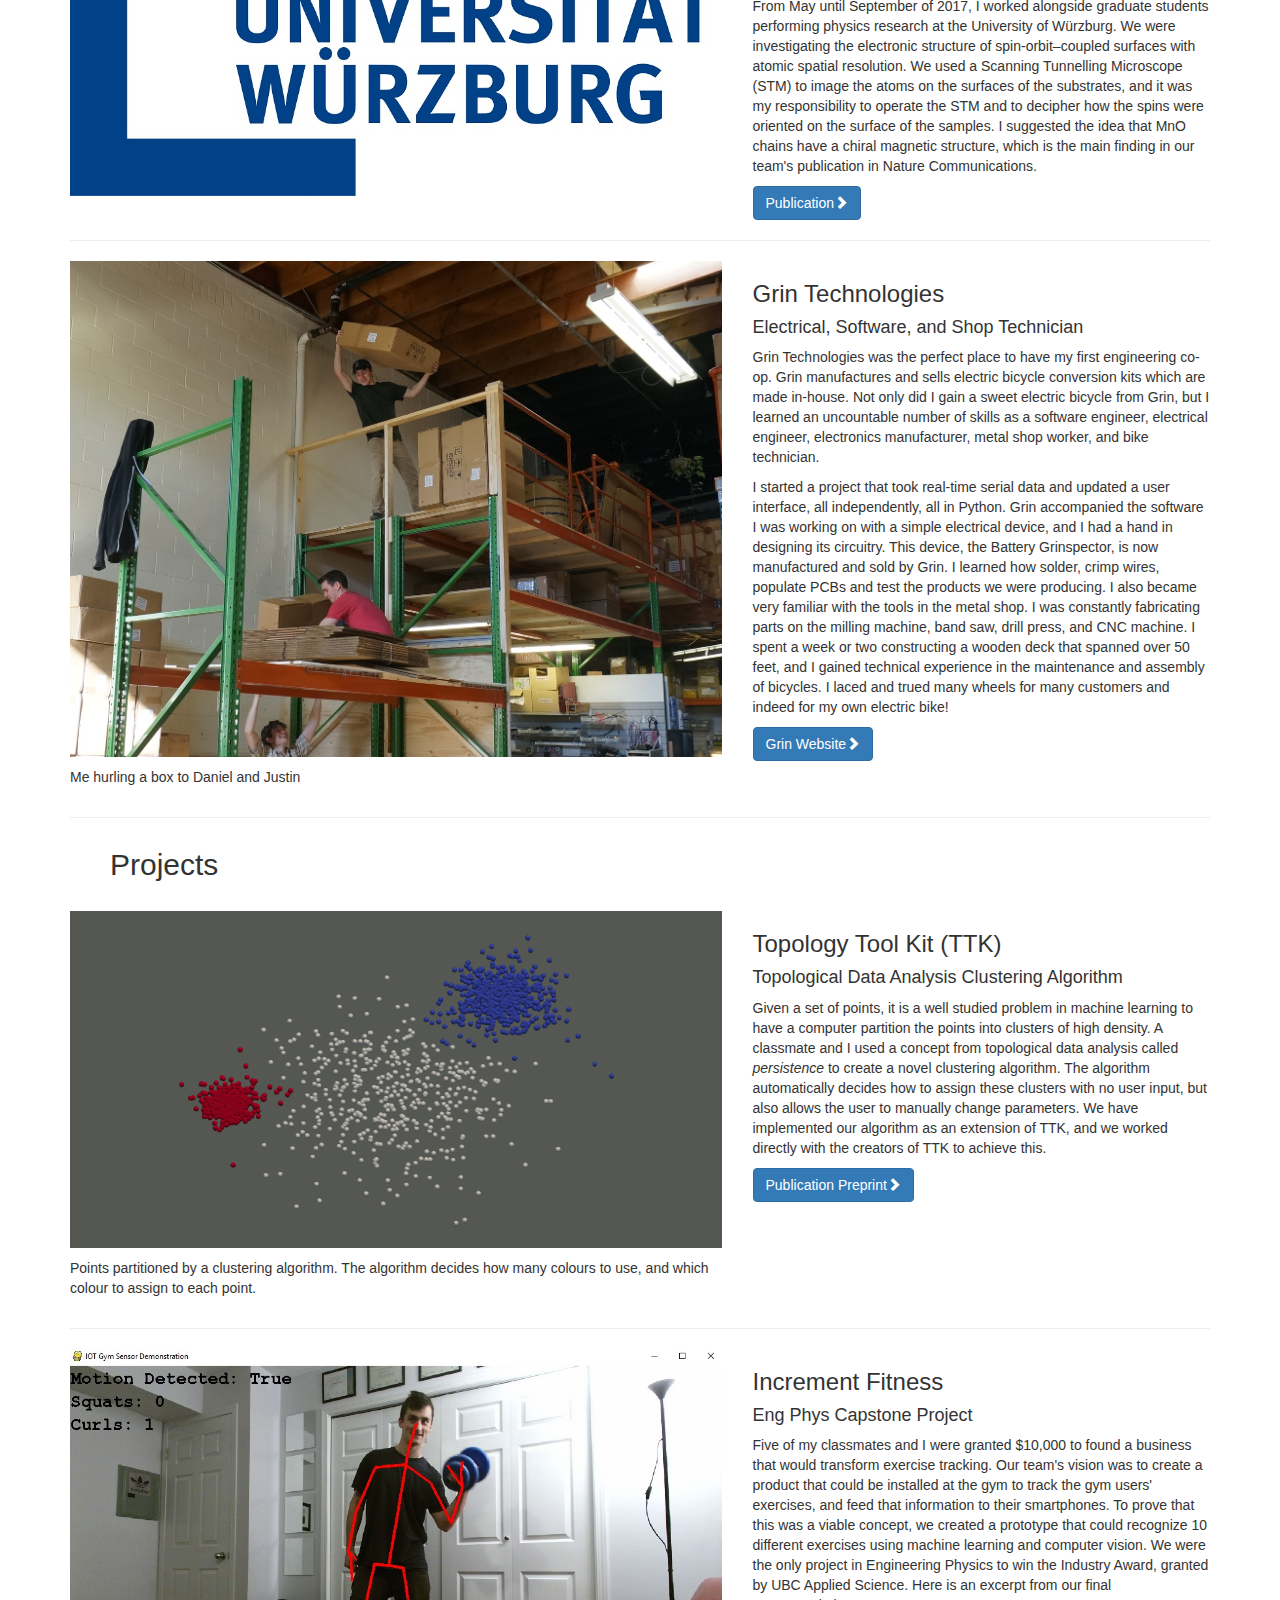
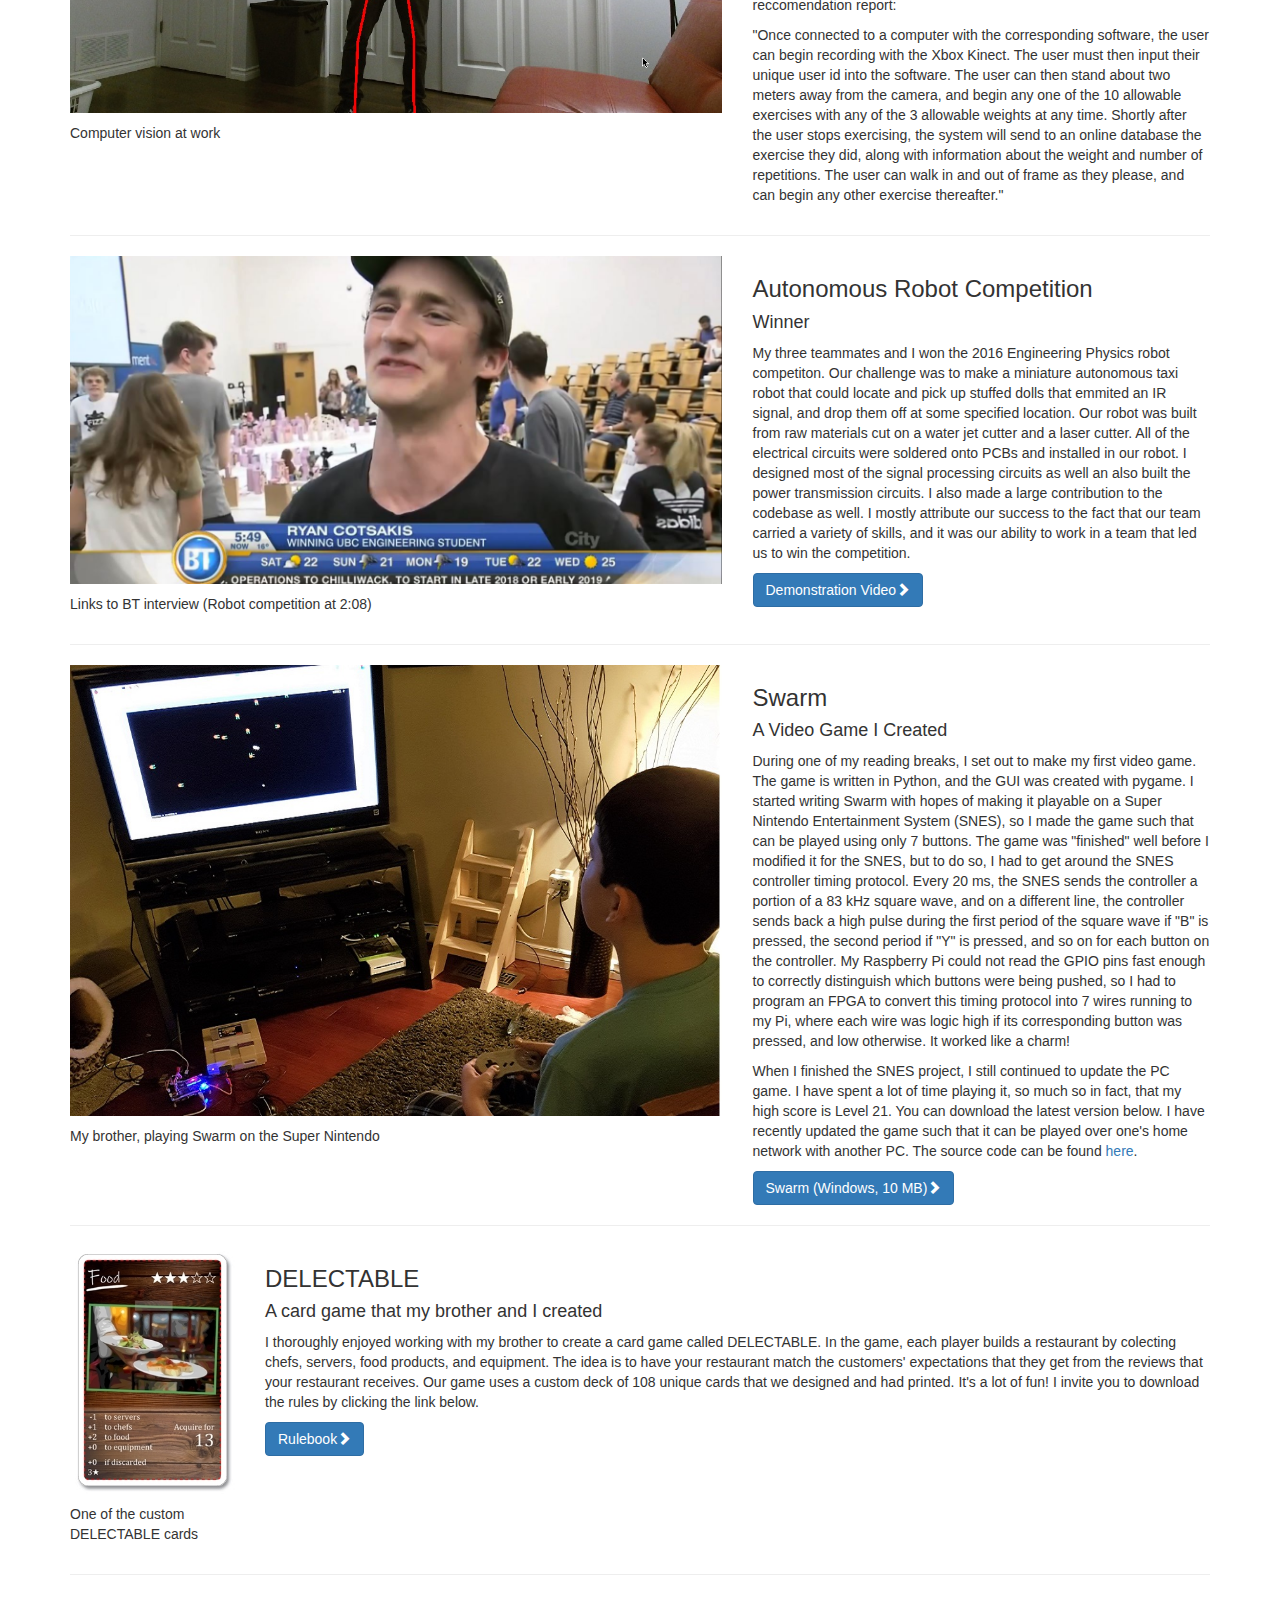
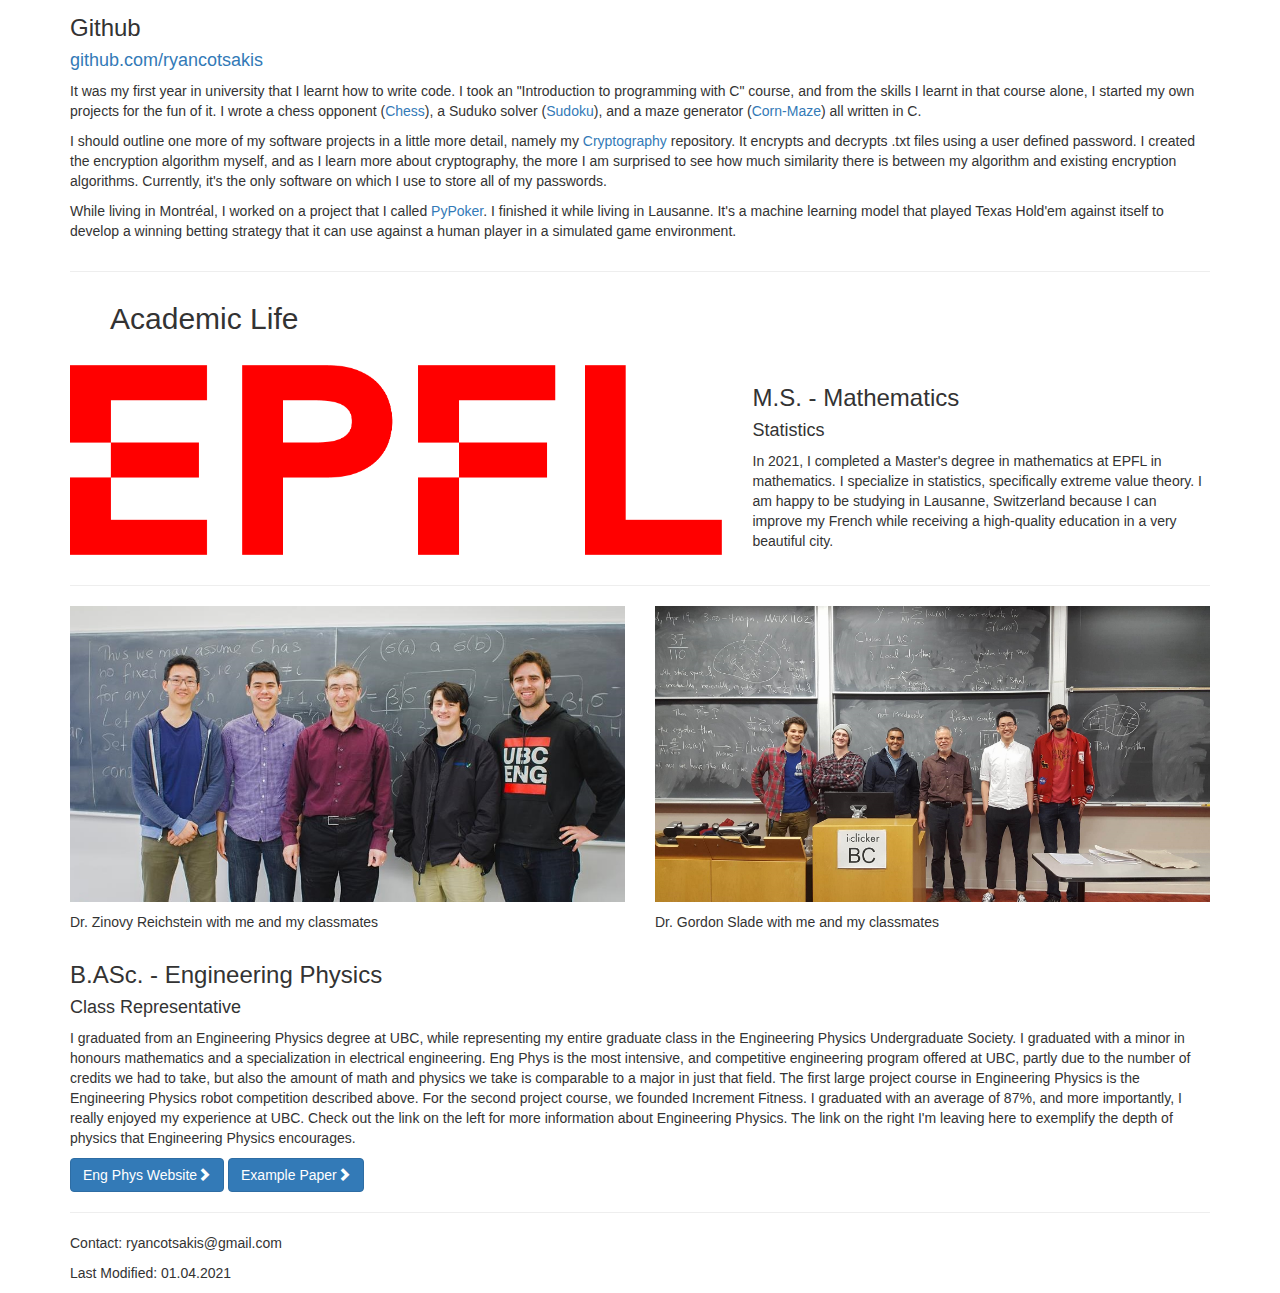
==== commit c4865134: "added Dust AI" ====
--- a/aboutme/index.html
+++ b/aboutme/index.html
@@ -67,7 +67,7 @@
         <div class="row">
             <div class="col-lg-12">
                 <h1 class="page-header">Ryan Cotsakis.
-                    <small>B.ASc.</small>
+                    <small>M.S. Statistics</small>
                 </h1>
             </div>
         </div>
@@ -80,7 +80,7 @@
             </div>
             <div class="col-md-5">
                 <h3>About Me</h3>
-                <p>I'm an extroverted, intuitive thinker who values science, nature, music, and love above all things. I grew up in Vancouver, Canada, and graduated from a degree in Engineering Physics at the University of British Columbia in 2019. I obtained a Master's degree in Mathematics at the École Polytechnique Fédérale de Lausanne. I'm very grateful to have had the opportunity to run a marathon, publish three articles, and travel around the world working with extraordinary people.</p>
+                <p>I'm an extroverted, intuitive thinker who values science, nature, music, and love above all things. I grew up in Vancouver, Canada, and graduated from a degree in Engineering Physics at the University of British Columbia in 2019. In 2021 I obtained a Master's degree in Mathematics at the École Polytechnique Fédérale de Lausanne. I'm very grateful to have had the opportunity to run a marathon, publish three articles, and travel around the world working with extraordinary people.</p>
                 <h4>My Mission Statement</h4>
                 <ul>
                     <li>Cherish meaningful relationships</li>
@@ -109,6 +109,20 @@
 
         <div class="row">
             <div class="col-md-7">
+                <img class="img-responsive" src="../images/dust.png" alt="">
+            </div>
+            <div class="col-md-5">
+                <h3>AI Specialist</h3>
+                <h4>Dust AI</h4>
+                <p>A recent entrepreneurial project of mine and two close friends, Dust AI is dedicated to bridging the gap between AI research and industry.</p>
+                <a class="btn btn-primary" href="https://dustai.es/" target="_blank">Our Website<span class="glyphicon glyphicon-chevron-right"></span></a>
+            </div>
+        </div>
+
+        <hr>
+
+        <div class="row">
+            <div class="col-md-7">
                 <img class="img-responsive" src="../images/mtl.png" alt="">
                 <p>I'm calibrating the motion tracking system</p>
             </div>
@@ -163,7 +177,7 @@
                 <h3>Topology Tool Kit (TTK)</h3>
                 <h4>Topological Data Analysis Clustering Algorithm</h4>
                 <p>Given a set of points, it is a well studied problem in machine learning to have a computer partition the points into clusters of high density. A classmate and I used a concept from topological data analysis called <em>persistence</em> to create a novel clustering algorithm. The algorithm automatically decides how to assign these clusters with no user input, but also allows the user to manually change parameters. We have implemented our algorithm as an extension of TTK, and we worked directly with the creators of TTK to achieve this.</p>
-                <a class="btn btn-primary" href="./ttk.pdf" target="_blank">Project Report<span class="glyphicon glyphicon-chevron-right"></span></a>
+                <a class="btn btn-primary" href="https://hal.archives-ouvertes.fr/hal-02950542" target="_blank">Publication Preprint<span class="glyphicon glyphicon-chevron-right"></span></a>
             </div>
         </div>
 
@@ -280,8 +294,8 @@
 
         <hr>
 
-        <p>Contact: ryan.cotsakis@epfl.ch</p>
-        <p>Last Modified: 05.02.2021</p>
+        <p>Contact: ryancotsakis@gmail.com</p>
+        <p>Last Modified: 01.04.2021</p>
     </div>
     <!-- /.container -->
 
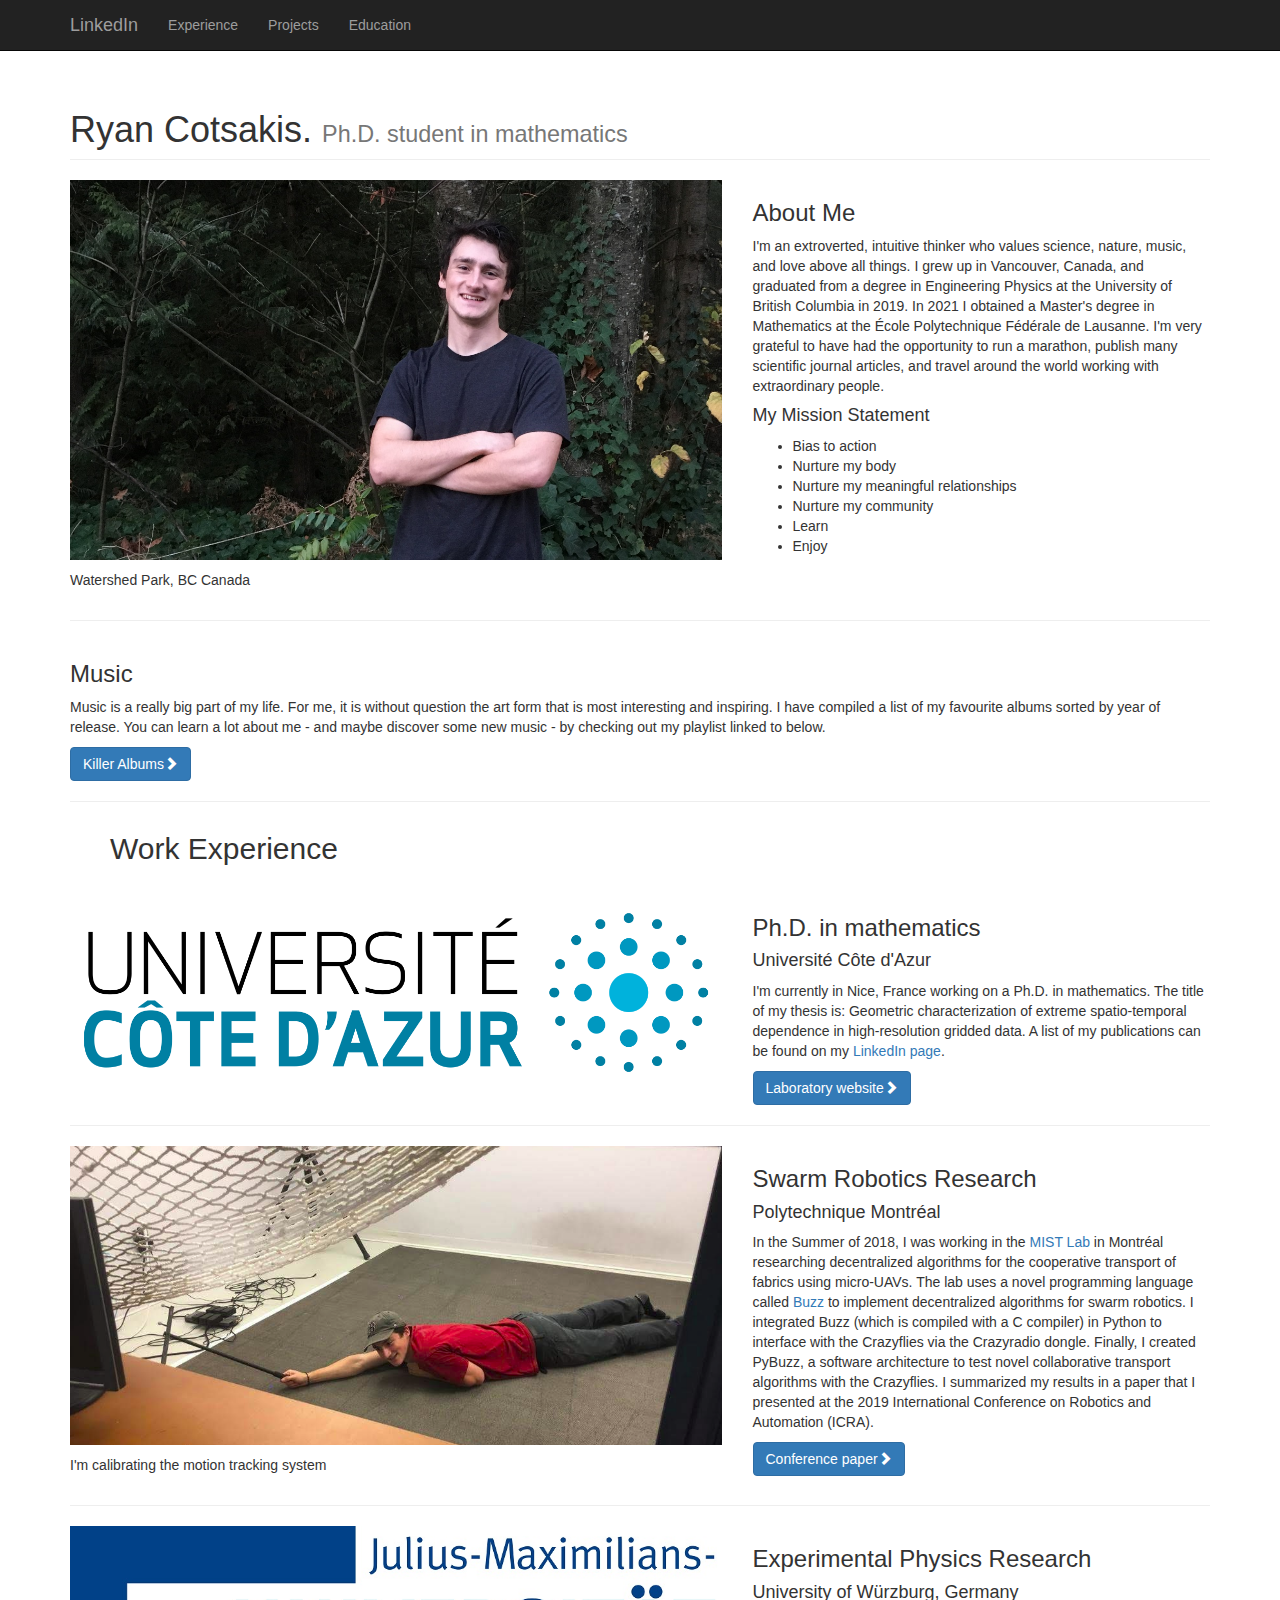
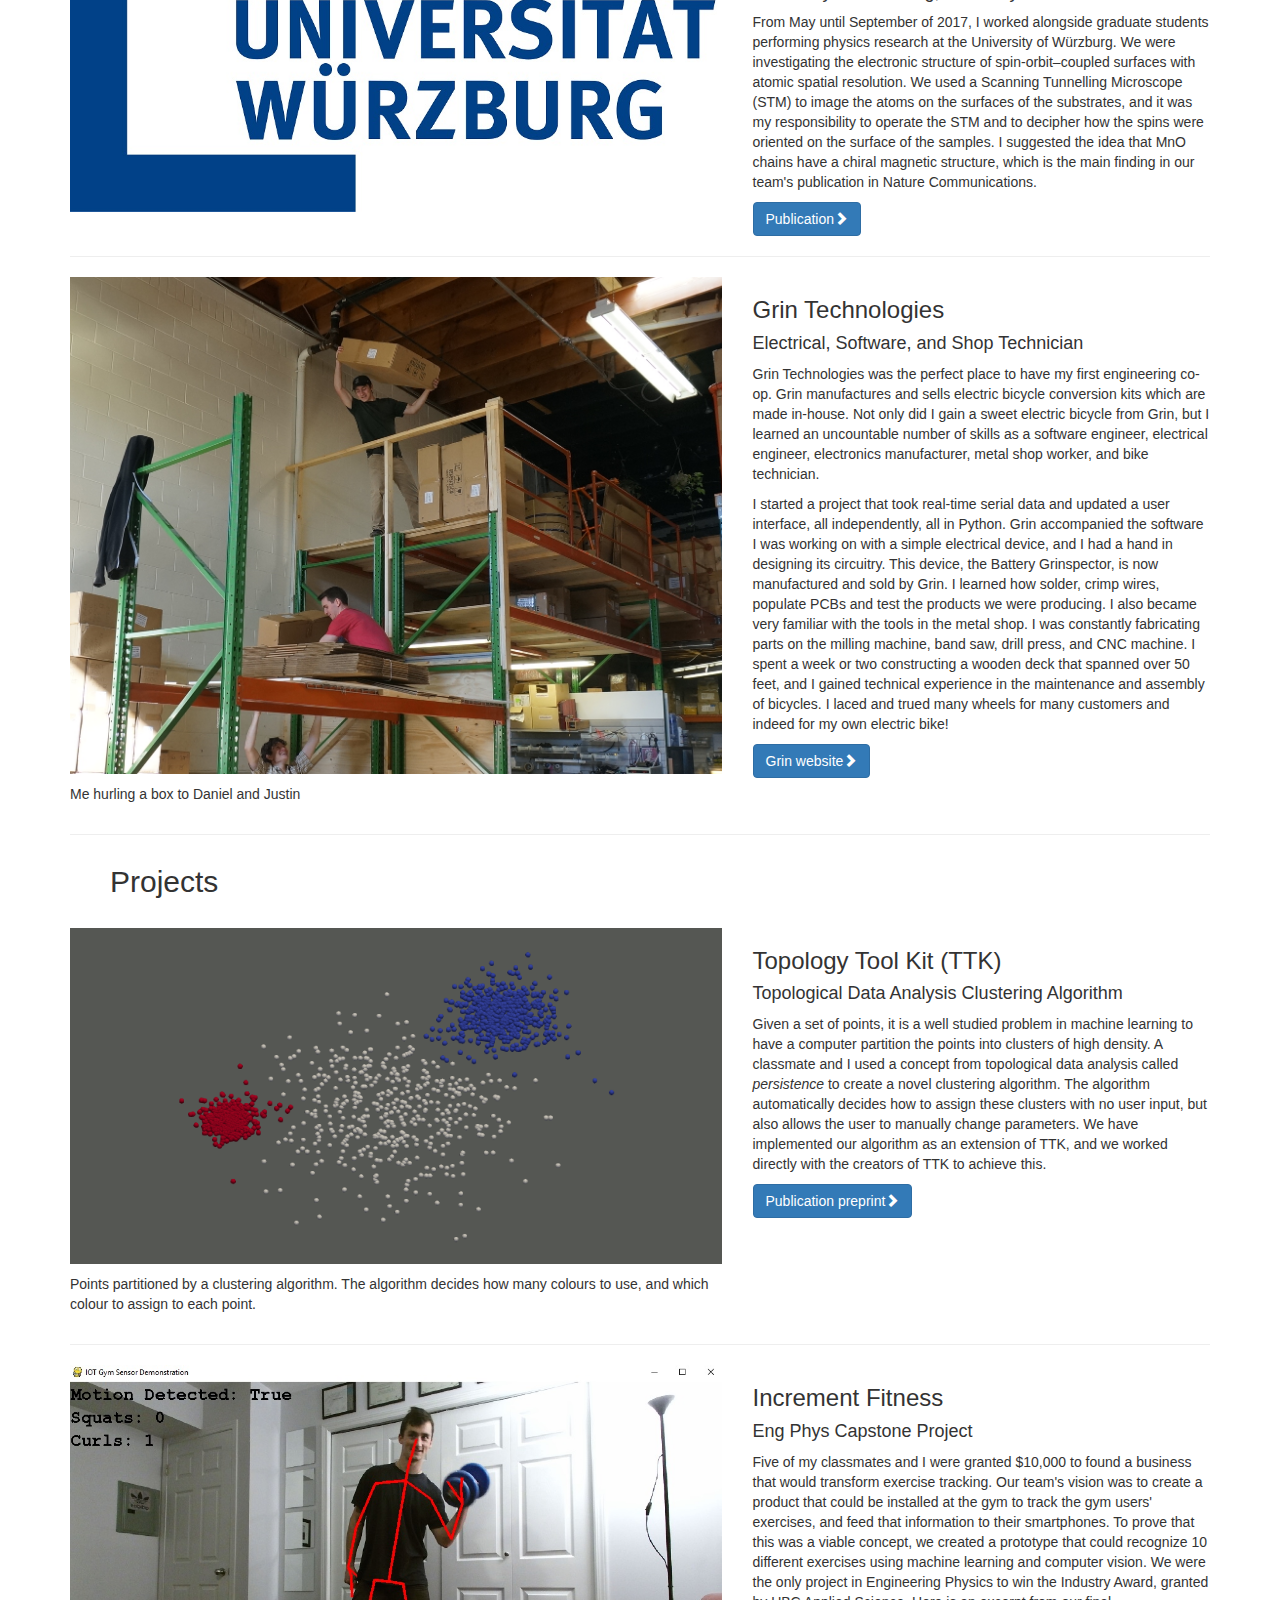
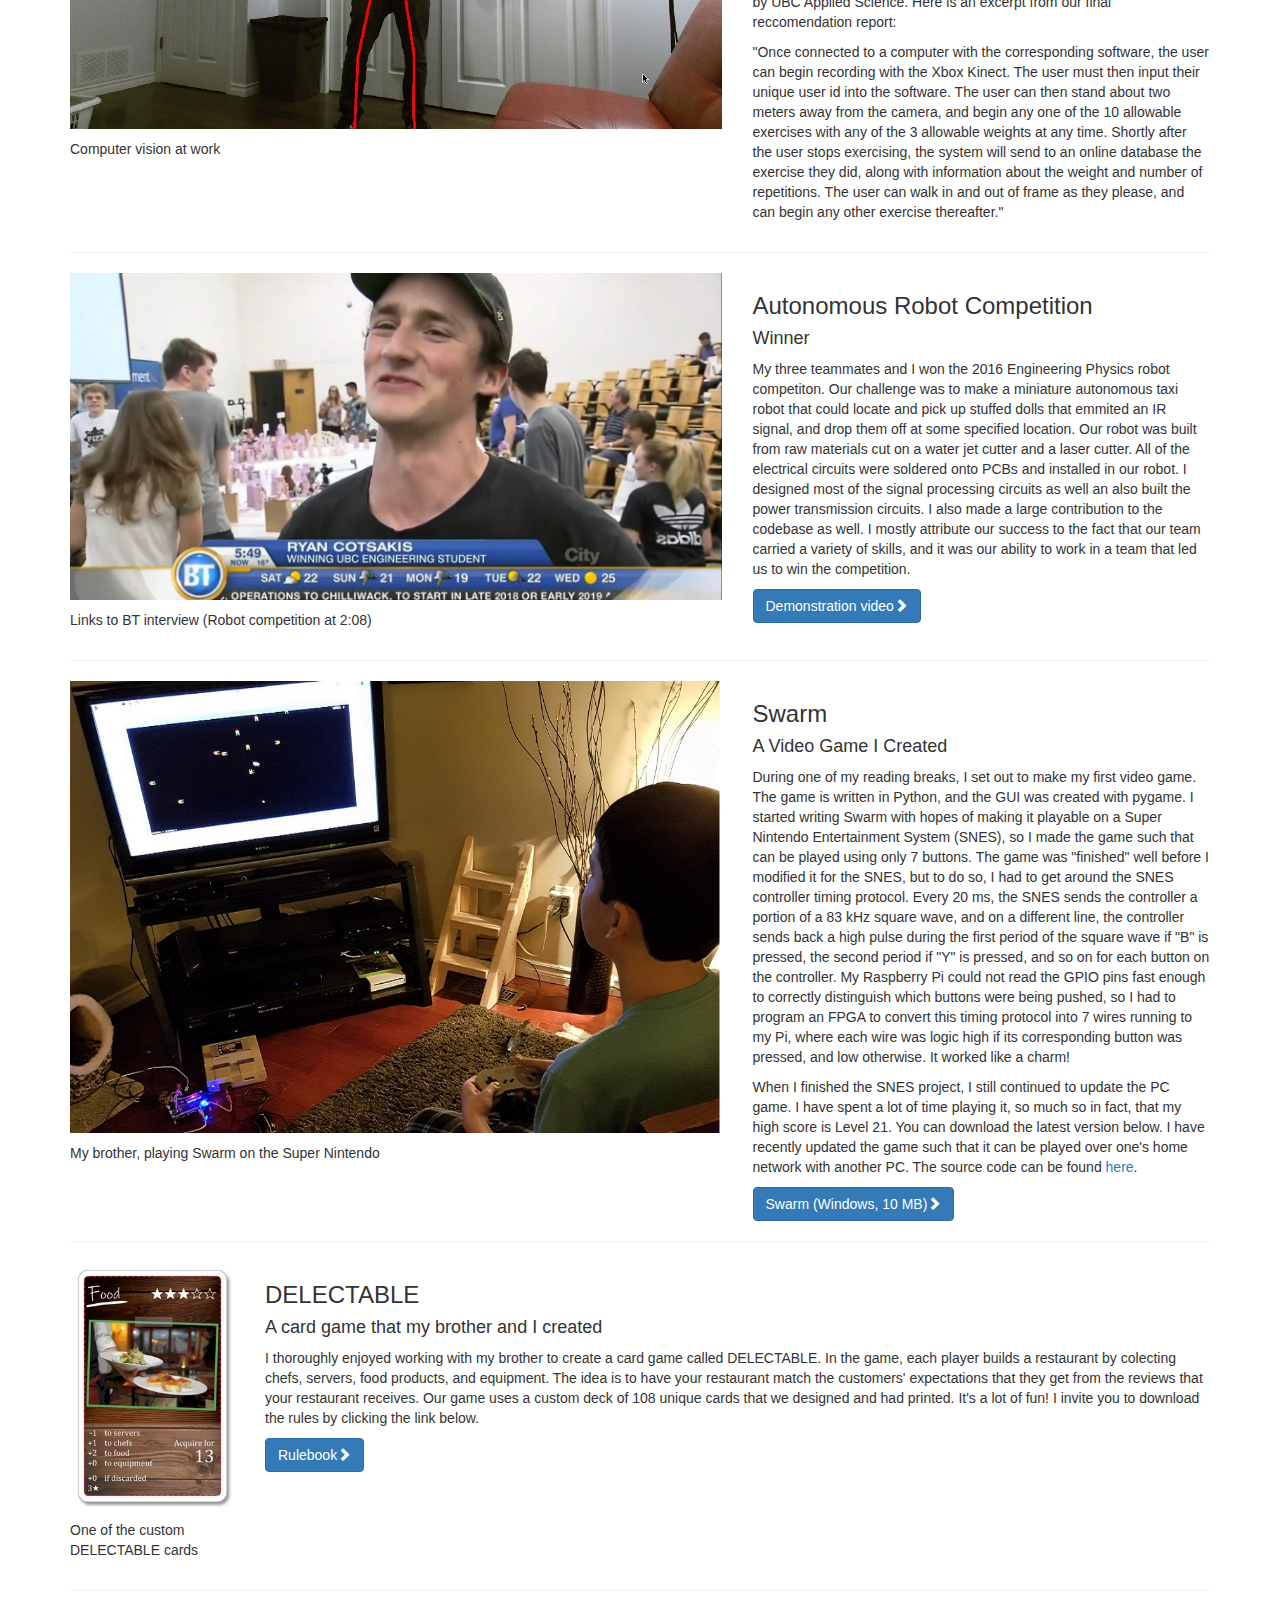
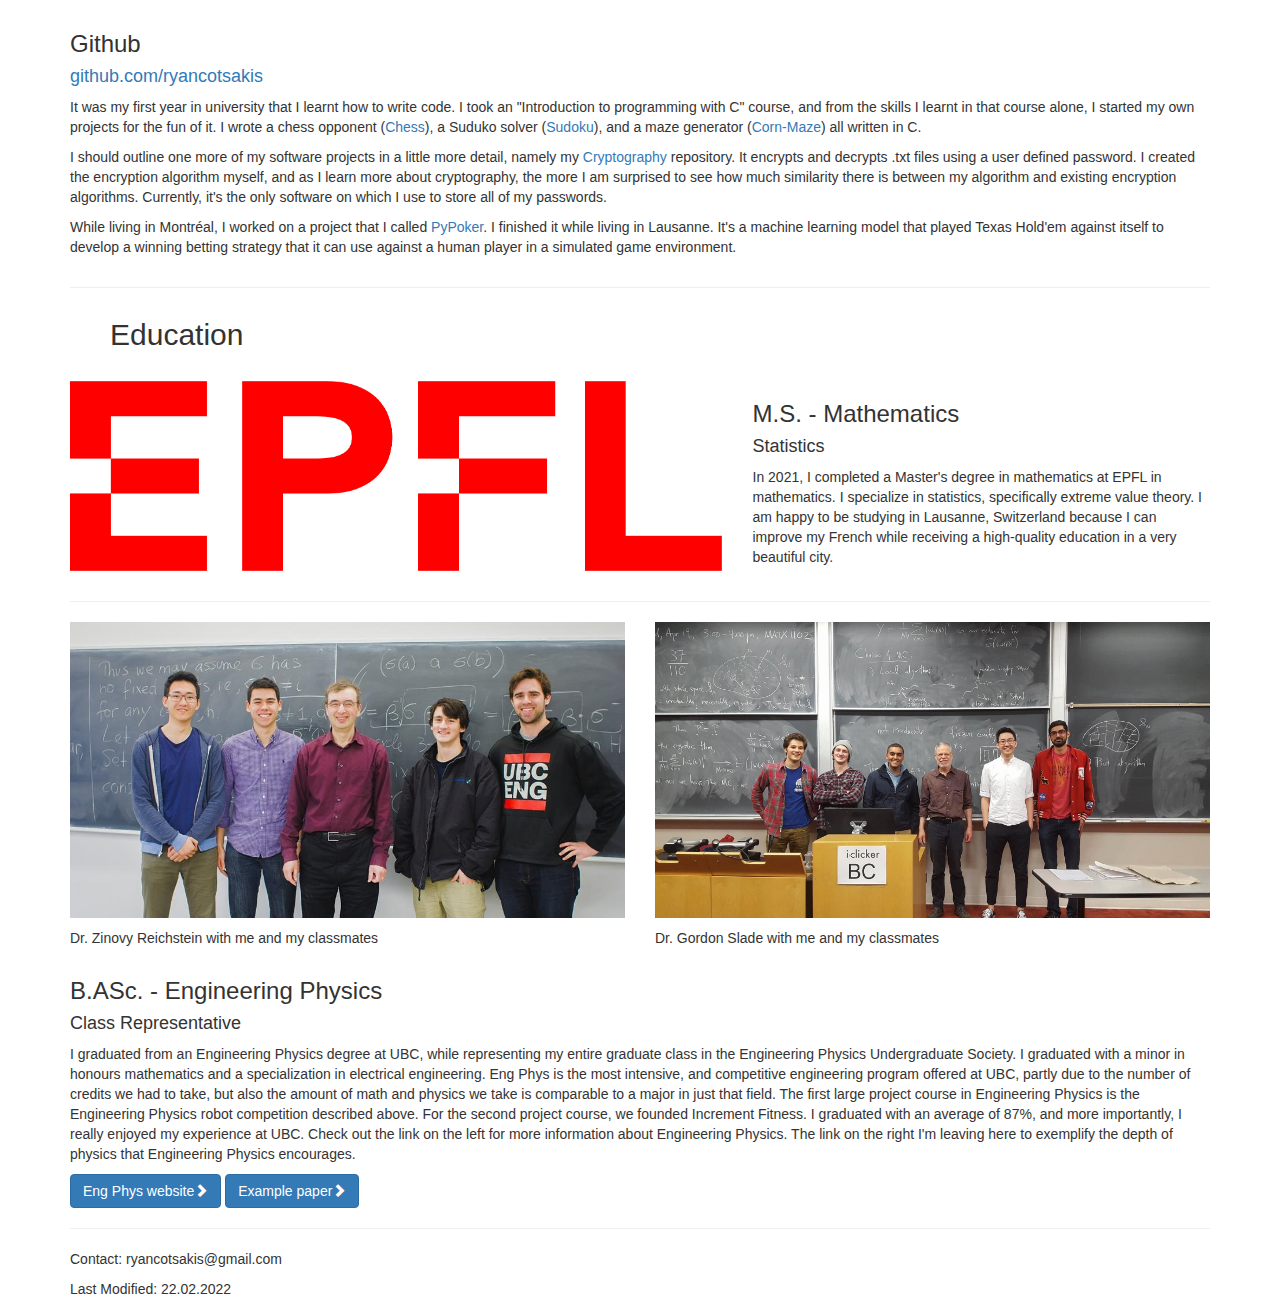
==== commit 17d2e4a5: "adds UCA stuff" ====
--- a/aboutme/index.html
+++ b/aboutme/index.html
@@ -51,7 +51,7 @@
                         <a href="#projects">Projects</a>
                     </li>
                     <li>
-                        <a href="#academics">Academics</a>
+                        <a href="#academics">Education</a>
                     </li>
                 </ul>
             </div>
@@ -67,7 +67,7 @@
         <div class="row">
             <div class="col-lg-12">
                 <h1 class="page-header">Ryan Cotsakis.
-                    <small>M.S. Statistics</small>
+                    <small>Ph.D. student in mathematics</small>
                 </h1>
             </div>
         </div>
@@ -80,15 +80,15 @@
             </div>
             <div class="col-md-5">
                 <h3>About Me</h3>
-                <p>I'm an extroverted, intuitive thinker who values science, nature, music, and love above all things. I grew up in Vancouver, Canada, and graduated from a degree in Engineering Physics at the University of British Columbia in 2019. In 2021 I obtained a Master's degree in Mathematics at the École Polytechnique Fédérale de Lausanne. I'm very grateful to have had the opportunity to run a marathon, publish three articles, and travel around the world working with extraordinary people.</p>
+                <p>I'm an extroverted, intuitive thinker who values science, nature, music, and love above all things. I grew up in Vancouver, Canada, and graduated from a degree in Engineering Physics at the University of British Columbia in 2019. In 2021 I obtained a Master's degree in Mathematics at the École Polytechnique Fédérale de Lausanne. I'm very grateful to have had the opportunity to run a marathon, publish many scientific journal articles, and travel around the world working with extraordinary people.</p>
                 <h4>My Mission Statement</h4>
                 <ul>
-                    <li>Cherish meaningful relationships</li>
-		            <li>Serve my community</li>
-		            <li>Study Nature</li>
-		            <li>Provide my body with a healthy environment</li>
-		            <li>Develop my exalted competencies</li>
-		            <li>Enjoy</li>
+                    <li>Bias to action</li>
+                    <li>Nurture my body</li>
+                    <li>Nurture my meaningful relationships</li>
+                    <li>Nurture my community</li>
+                    <li>Learn</li>
+                    <li>Enjoy</li>
                 </ul>
             </div>
         </div>
@@ -109,13 +109,13 @@
 
         <div class="row">
             <div class="col-md-7">
-                <img class="img-responsive" src="../images/dust.png" alt="">
-            </div>
-            <div class="col-md-5">
-                <h3>AI Specialist</h3>
-                <h4>Dust AI</h4>
-                <p>A recent entrepreneurial project of mine and two close friends, Dust AI is dedicated to bridging the gap between AI research and industry.</p>
-                <a class="btn btn-primary" href="https://dustai.es/" target="_blank">Our Website<span class="glyphicon glyphicon-chevron-right"></span></a>
+                <img class="img-responsive" src="../images/uca.png" alt="">
+            </div>
+            <div class="col-md-5">
+                <h3>Ph.D. in mathematics</h3>
+                <h4>Université Côte d'Azur</h4>
+                <p>I'm currently in Nice, France working on a Ph.D. in mathematics. The title of my thesis is: Geometric characterization of extreme spatio-temporal dependence in high-resolution gridded data. A list of my publications can be found on my <a href="https://www.linkedin.com/in/ryan-cotsakis-633407173/" target="_blank">LinkedIn page</a>.</p>
+                <a class="btn btn-primary" href="https://math.unice.fr/laboratoire/pr%c3%a9sentation-du-laboratoire.html" target="_blank">Laboratory website<span class="glyphicon glyphicon-chevron-right"></span></a>
             </div>
         </div>
 
@@ -130,7 +130,7 @@
                 <h3>Swarm Robotics Research</h3>
                 <h4>Polytechnique Montréal</h4>
                 <p>In the Summer of 2018, I was working in the <a href="http://mistlab.ca/" target="_blank">MIST Lab</a> in Montréal researching decentralized algorithms for the cooperative transport of fabrics using micro-UAVs. The lab uses a novel programming language called <a href="https://github.com/MISTLab/Buzz" target="_blank">Buzz</a> to implement decentralized algorithms for swarm robotics. I integrated Buzz (which is compiled with a C compiler) in Python to interface with the Crazyflies via the Crazyradio dongle. Finally, I created PyBuzz, a software architecture to test novel collaborative transport algorithms with the Crazyflies. I summarized my results in a paper that I presented at the 2019 International Conference on Robotics and Automation (ICRA).</p>
-                <a class="btn btn-primary" href="https://arxiv.org/abs/1810.00522" target="_blank">Publication Preprint<span class="glyphicon glyphicon-chevron-right"></span></a>
+                <a class="btn btn-primary" href="https://arxiv.org/abs/1810.00522" target="_blank">Conference paper<span class="glyphicon glyphicon-chevron-right"></span></a>
             </div>
         </div>
 
@@ -160,7 +160,7 @@
                 <h4>Electrical, Software, and Shop Technician</h4>
                 <p>Grin Technologies was the perfect place to have my first engineering co-op. Grin manufactures and sells electric bicycle conversion kits which are made in-house. Not only did I gain a sweet electric bicycle from Grin, but I learned an uncountable number of skills as a software engineer, electrical engineer, electronics manufacturer, metal shop worker, and bike technician.</p>
                 <p>I started a project that took real-time serial data and updated a user interface, all independently, all in Python. Grin accompanied the software I was working on with a simple electrical device, and I had a hand in designing its circuitry. This device, the Battery Grinspector, is now manufactured and sold by Grin. I learned how solder, crimp wires, populate PCBs and test the products we were producing. I also became very familiar with the tools in the metal shop. I was constantly fabricating parts on the milling machine, band saw, drill press, and CNC machine. I spent a week or two constructing a wooden deck that spanned over 50 feet, and I gained technical experience in the maintenance and assembly of bicycles. I laced and trued many wheels for many customers and indeed for my own electric bike!</p>
-                <a class="btn btn-primary" href="http://www.ebikes.ca/" target="_blank">Grin Website<span class="glyphicon glyphicon-chevron-right"></span></a>
+                <a class="btn btn-primary" href="http://www.ebikes.ca/" target="_blank">Grin website<span class="glyphicon glyphicon-chevron-right"></span></a>
             </div>
         </div>
 
@@ -177,7 +177,7 @@
                 <h3>Topology Tool Kit (TTK)</h3>
                 <h4>Topological Data Analysis Clustering Algorithm</h4>
                 <p>Given a set of points, it is a well studied problem in machine learning to have a computer partition the points into clusters of high density. A classmate and I used a concept from topological data analysis called <em>persistence</em> to create a novel clustering algorithm. The algorithm automatically decides how to assign these clusters with no user input, but also allows the user to manually change parameters. We have implemented our algorithm as an extension of TTK, and we worked directly with the creators of TTK to achieve this.</p>
-                <a class="btn btn-primary" href="https://hal.archives-ouvertes.fr/hal-02950542" target="_blank">Publication Preprint<span class="glyphicon glyphicon-chevron-right"></span></a>
+                <a class="btn btn-primary" href="https://hal.archives-ouvertes.fr/hal-02950542" target="_blank">Publication preprint<span class="glyphicon glyphicon-chevron-right"></span></a>
             </div>
         </div>
 
@@ -209,7 +209,7 @@
                 <h3>Autonomous Robot Competition</h3>
                 <h4>Winner</h4>
                 <p>My three teammates and I won the 2016 Engineering Physics robot competiton. Our challenge was to make a miniature autonomous taxi robot that could locate and pick up stuffed dolls that emmited an IR signal, and drop them off at some specified location. Our robot was built from raw materials cut on a water jet cutter and a laser cutter. All of the electrical circuits were soldered onto PCBs and installed in our robot. I designed most of the signal processing circuits as well an also built the power transmission circuits. I also made a large contribution to the codebase as well. I mostly attribute our success to the fact that our team carried a variety of skills, and it was our ability to work in a team that led us to win the competition.</p>
-                <a class="btn btn-primary" href="https://www.youtube.com/watch?v=CAR5WVmitQ8" target="_blank">Demonstration Video<span class="glyphicon glyphicon-chevron-right"></span></a>
+                <a class="btn btn-primary" href="https://www.youtube.com/watch?v=CAR5WVmitQ8" target="_blank">Demonstration video<span class="glyphicon glyphicon-chevron-right"></span></a>
             </div>
         </div>
 
@@ -258,7 +258,7 @@
 
         <hr>
 
-        <h2 id="academics">Academic Life</h2>
+        <h2 id="academics">Education</h2>
 
         <div class="row">
             <div class="col-md-7">
@@ -287,15 +287,15 @@
                 <h3>B.ASc. - Engineering Physics</h3>
                 <h4>Class Representative</h4>
                 <p>I graduated from an Engineering Physics degree at UBC, while representing my entire graduate class in the Engineering Physics Undergraduate Society. I graduated with a minor in honours mathematics and a specialization in electrical engineering. Eng Phys is the most intensive, and competitive engineering program offered at UBC, partly due to the number of credits we had to take, but also the amount of math and physics we take is comparable to a major in just that field. The first large project course in Engineering Physics is the Engineering Physics robot competition described above. For the second project course, we founded Increment Fitness. I graduated with an average of 87%, and more importantly, I really enjoyed my experience at UBC. Check out the link on the left for more information about Engineering Physics. The link on the right I'm leaving here to exemplify the depth of physics that Engineering Physics encourages.</p>
-                <a class="btn btn-primary" href="http://www.engphys.ubc.ca/" target="_blank">Eng Phys Website<span class="glyphicon glyphicon-chevron-right"></span></a>
-                <a class="btn btn-primary" href="./rubidium.pdf" target="_blank">Example Paper<span class="glyphicon glyphicon-chevron-right"></span></a>
+                <a class="btn btn-primary" href="http://www.engphys.ubc.ca/" target="_blank">Eng Phys website<span class="glyphicon glyphicon-chevron-right"></span></a>
+                <a class="btn btn-primary" href="./rubidium.pdf" target="_blank">Example paper<span class="glyphicon glyphicon-chevron-right"></span></a>
             </div>
         </div>
 
         <hr>
 
         <p>Contact: ryancotsakis@gmail.com</p>
-        <p>Last Modified: 01.04.2021</p>
+        <p>Last Modified: 22.02.2022</p>
     </div>
     <!-- /.container -->
 
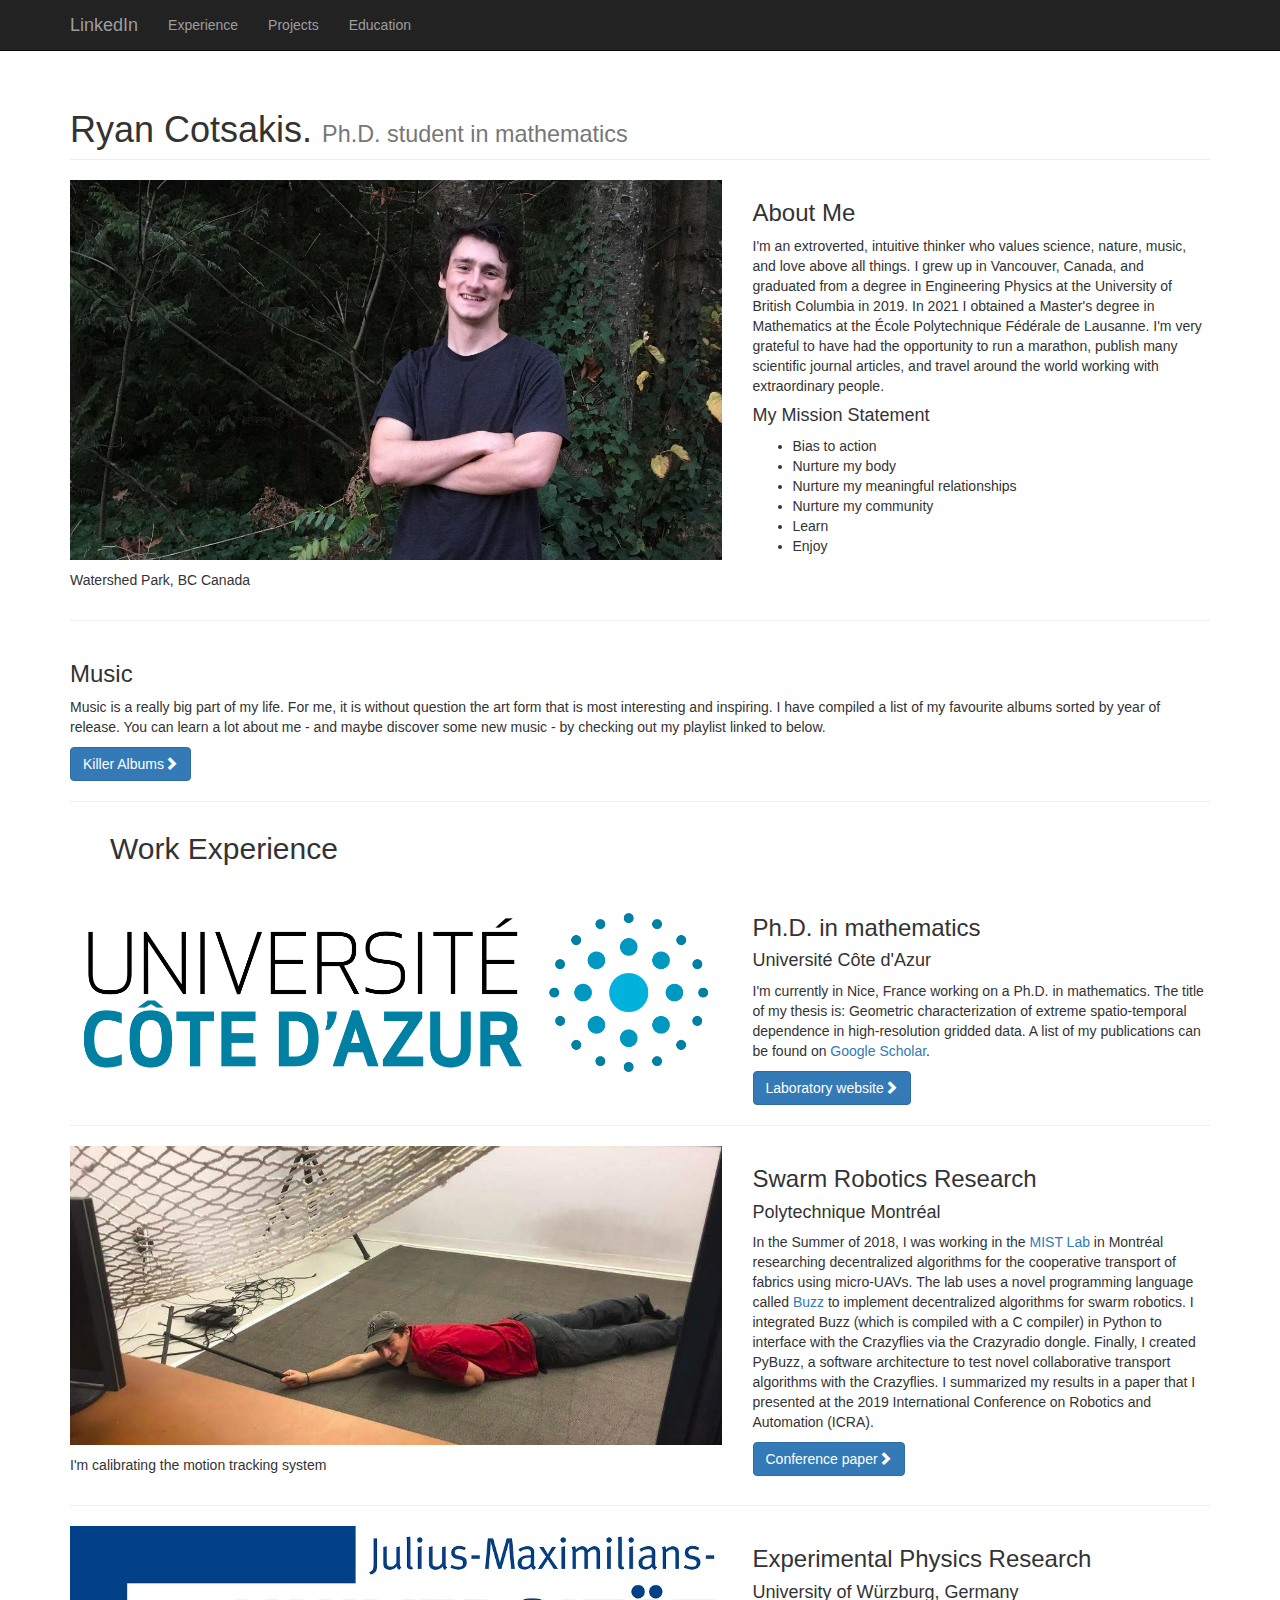
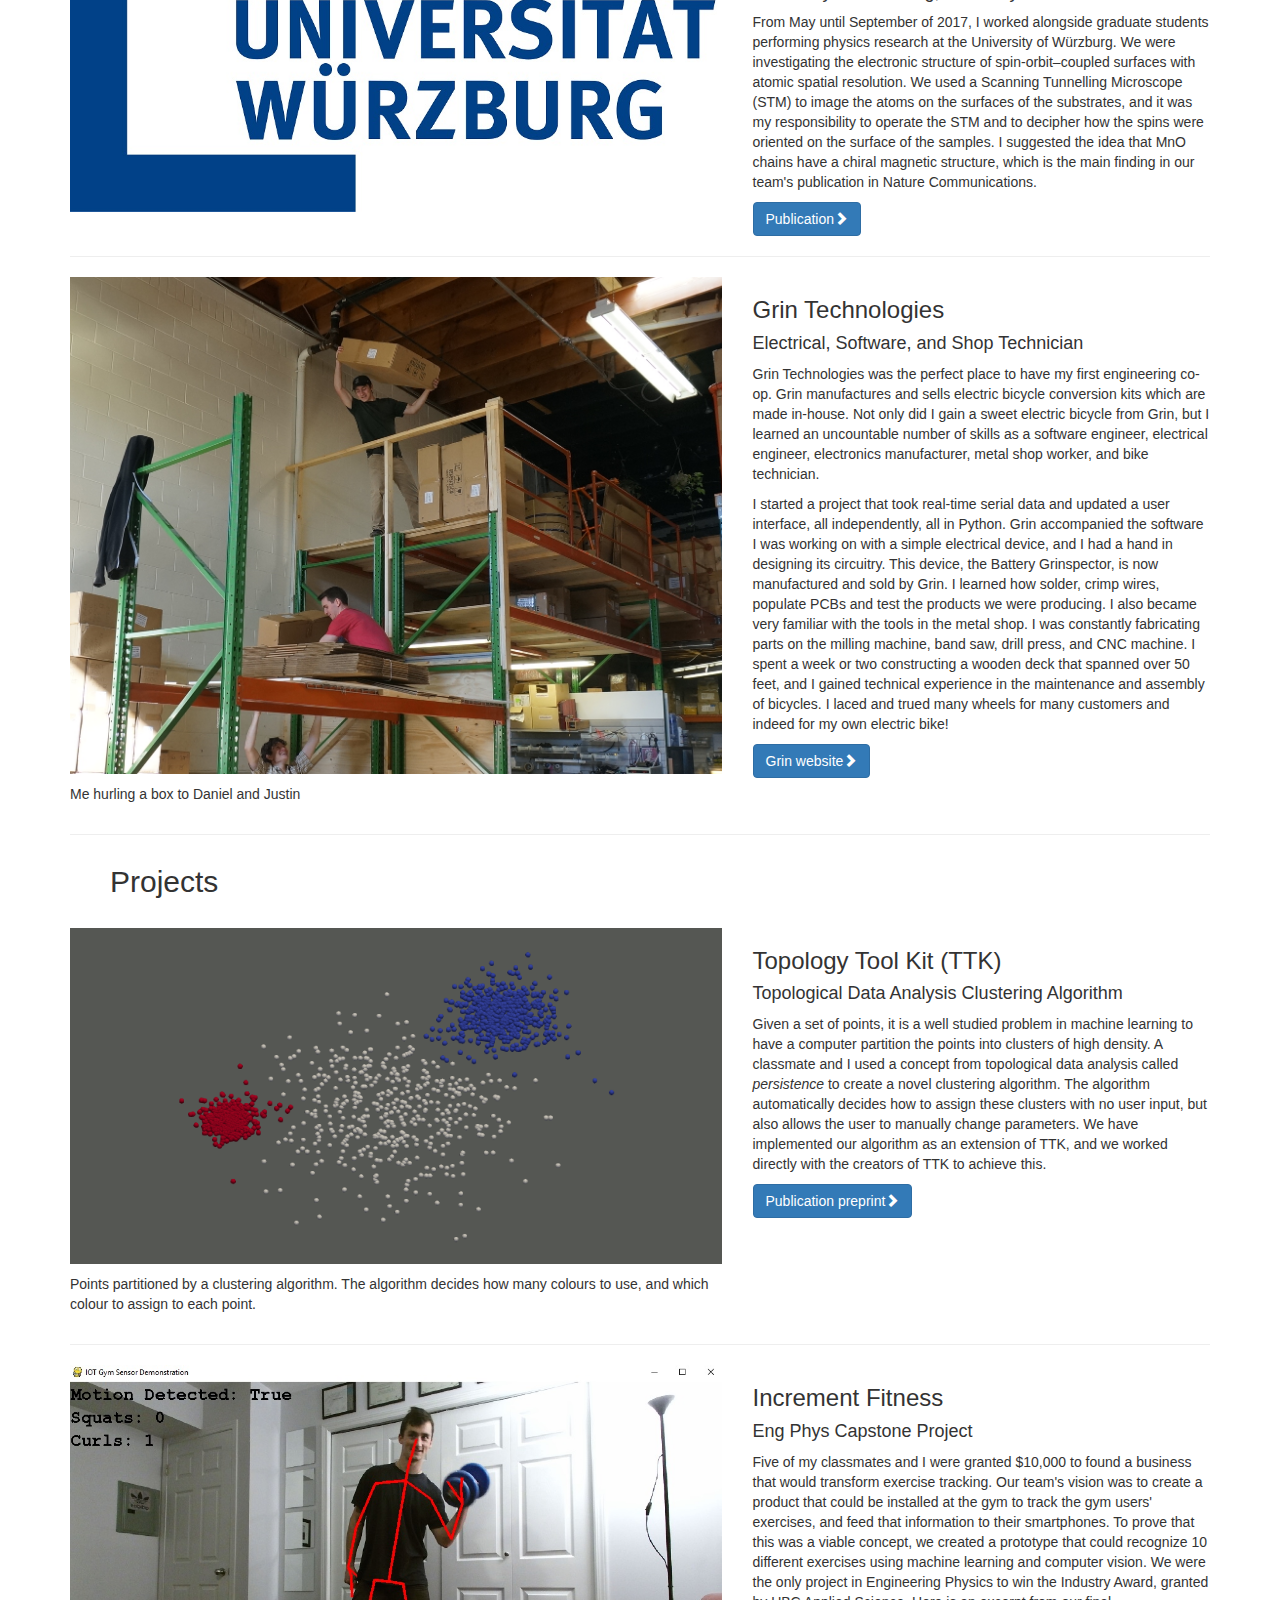
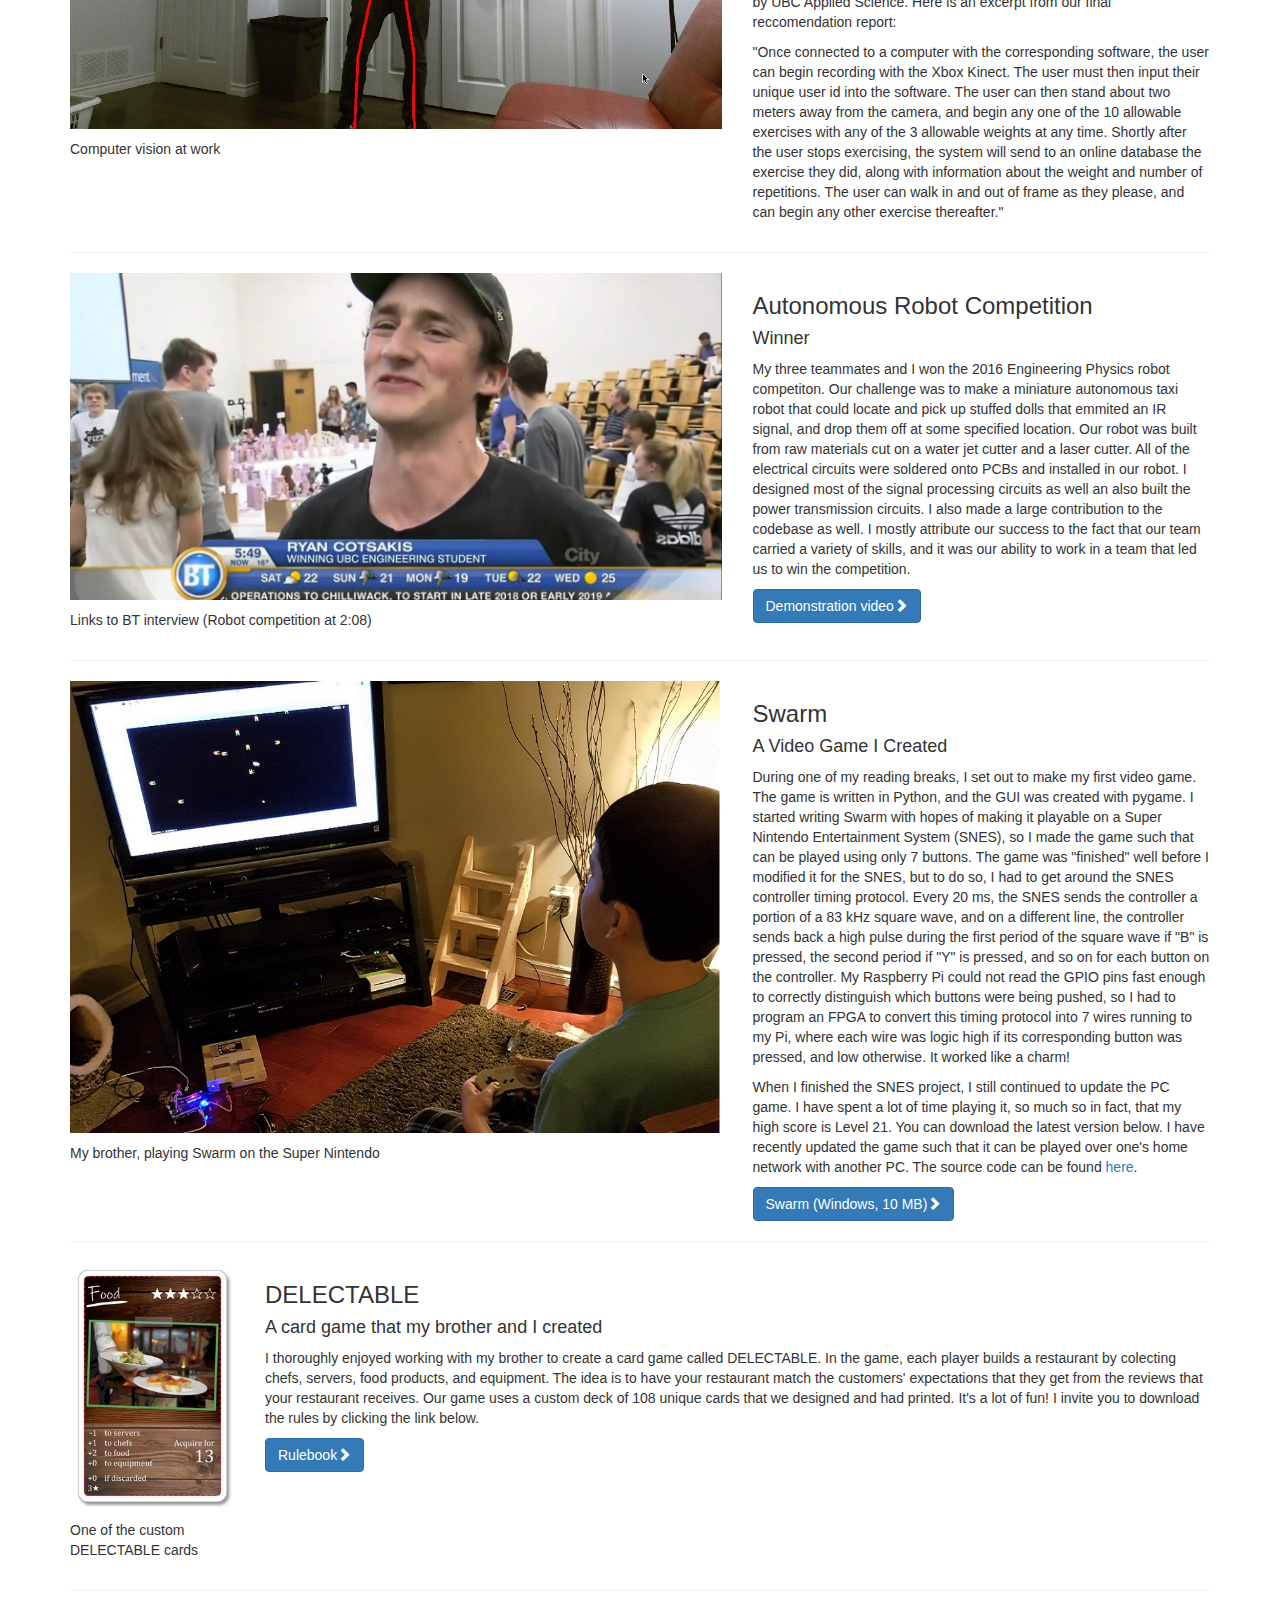
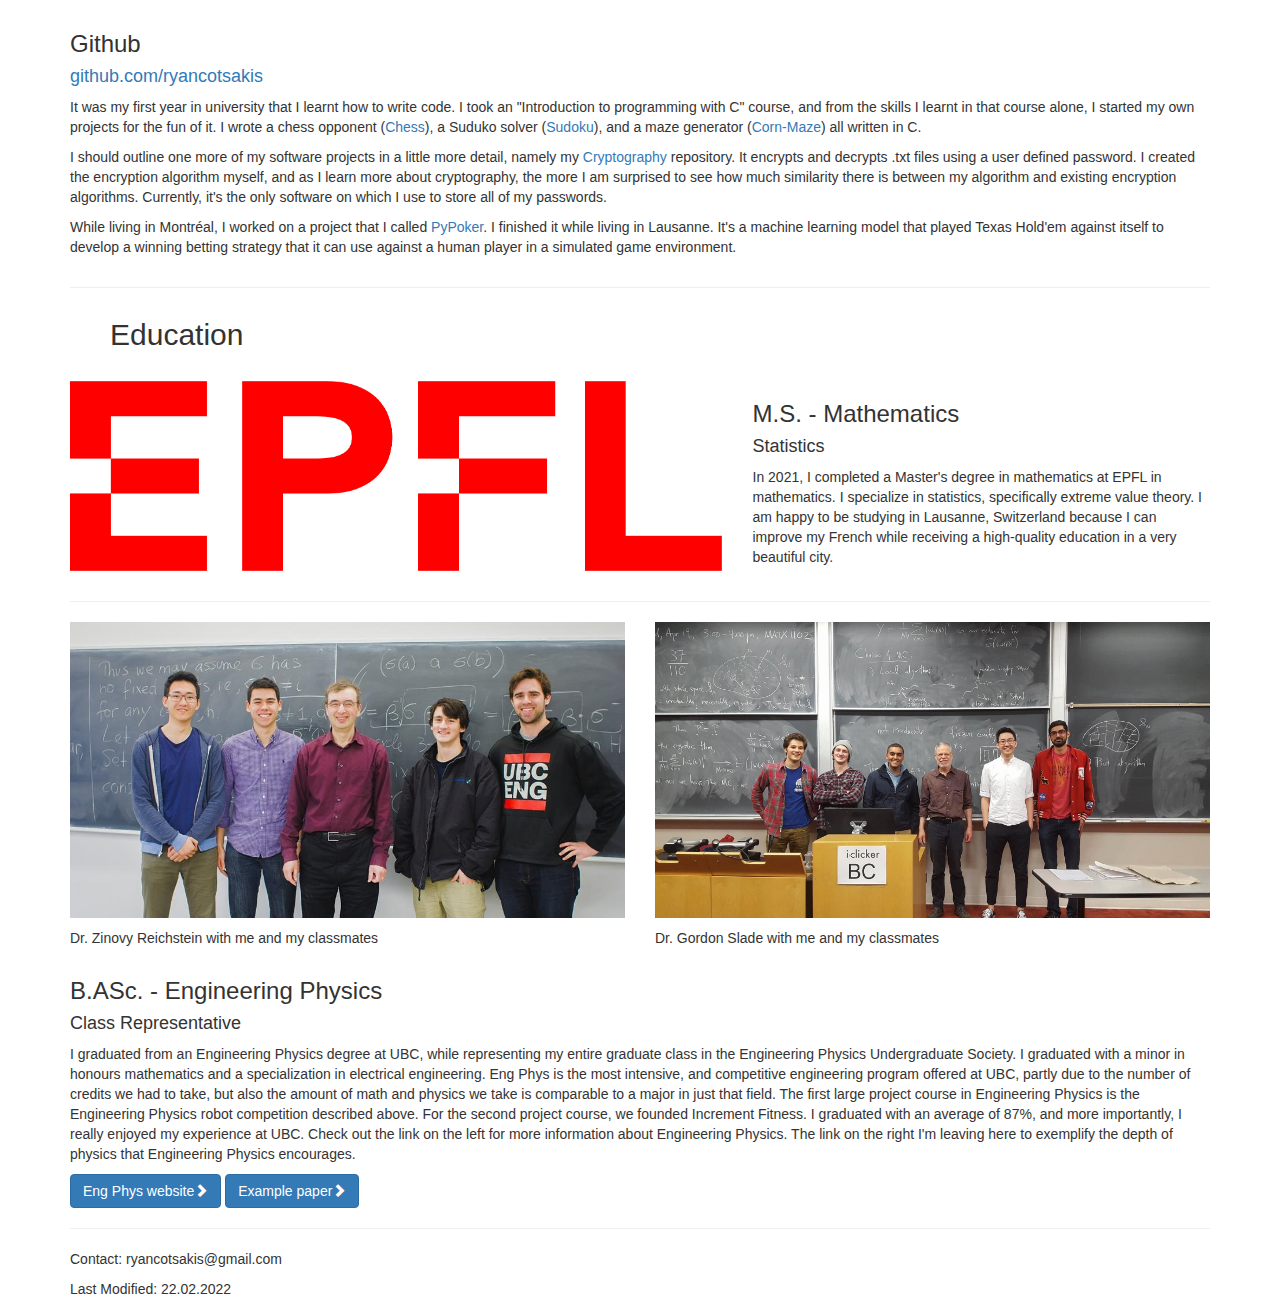
==== commit 2459f0ee: "google scholar" ====
--- a/aboutme/index.html
+++ b/aboutme/index.html
@@ -114,7 +114,7 @@
             <div class="col-md-5">
                 <h3>Ph.D. in mathematics</h3>
                 <h4>Université Côte d'Azur</h4>
-                <p>I'm currently in Nice, France working on a Ph.D. in mathematics. The title of my thesis is: Geometric characterization of extreme spatio-temporal dependence in high-resolution gridded data. A list of my publications can be found on my <a href="https://www.linkedin.com/in/ryan-cotsakis-633407173/" target="_blank">LinkedIn page</a>.</p>
+                <p>I'm currently in Nice, France working on a Ph.D. in mathematics. The title of my thesis is: Geometric characterization of extreme spatio-temporal dependence in high-resolution gridded data. A list of my publications can be found on <a href="https://scholar.google.com/citations?user=6fdgm6QAAAAJ&hl=en" target="_blank">Google Scholar</a>.</p>
                 <a class="btn btn-primary" href="https://math.unice.fr/laboratoire/pr%c3%a9sentation-du-laboratoire.html" target="_blank">Laboratory website<span class="glyphicon glyphicon-chevron-right"></span></a>
             </div>
         </div>
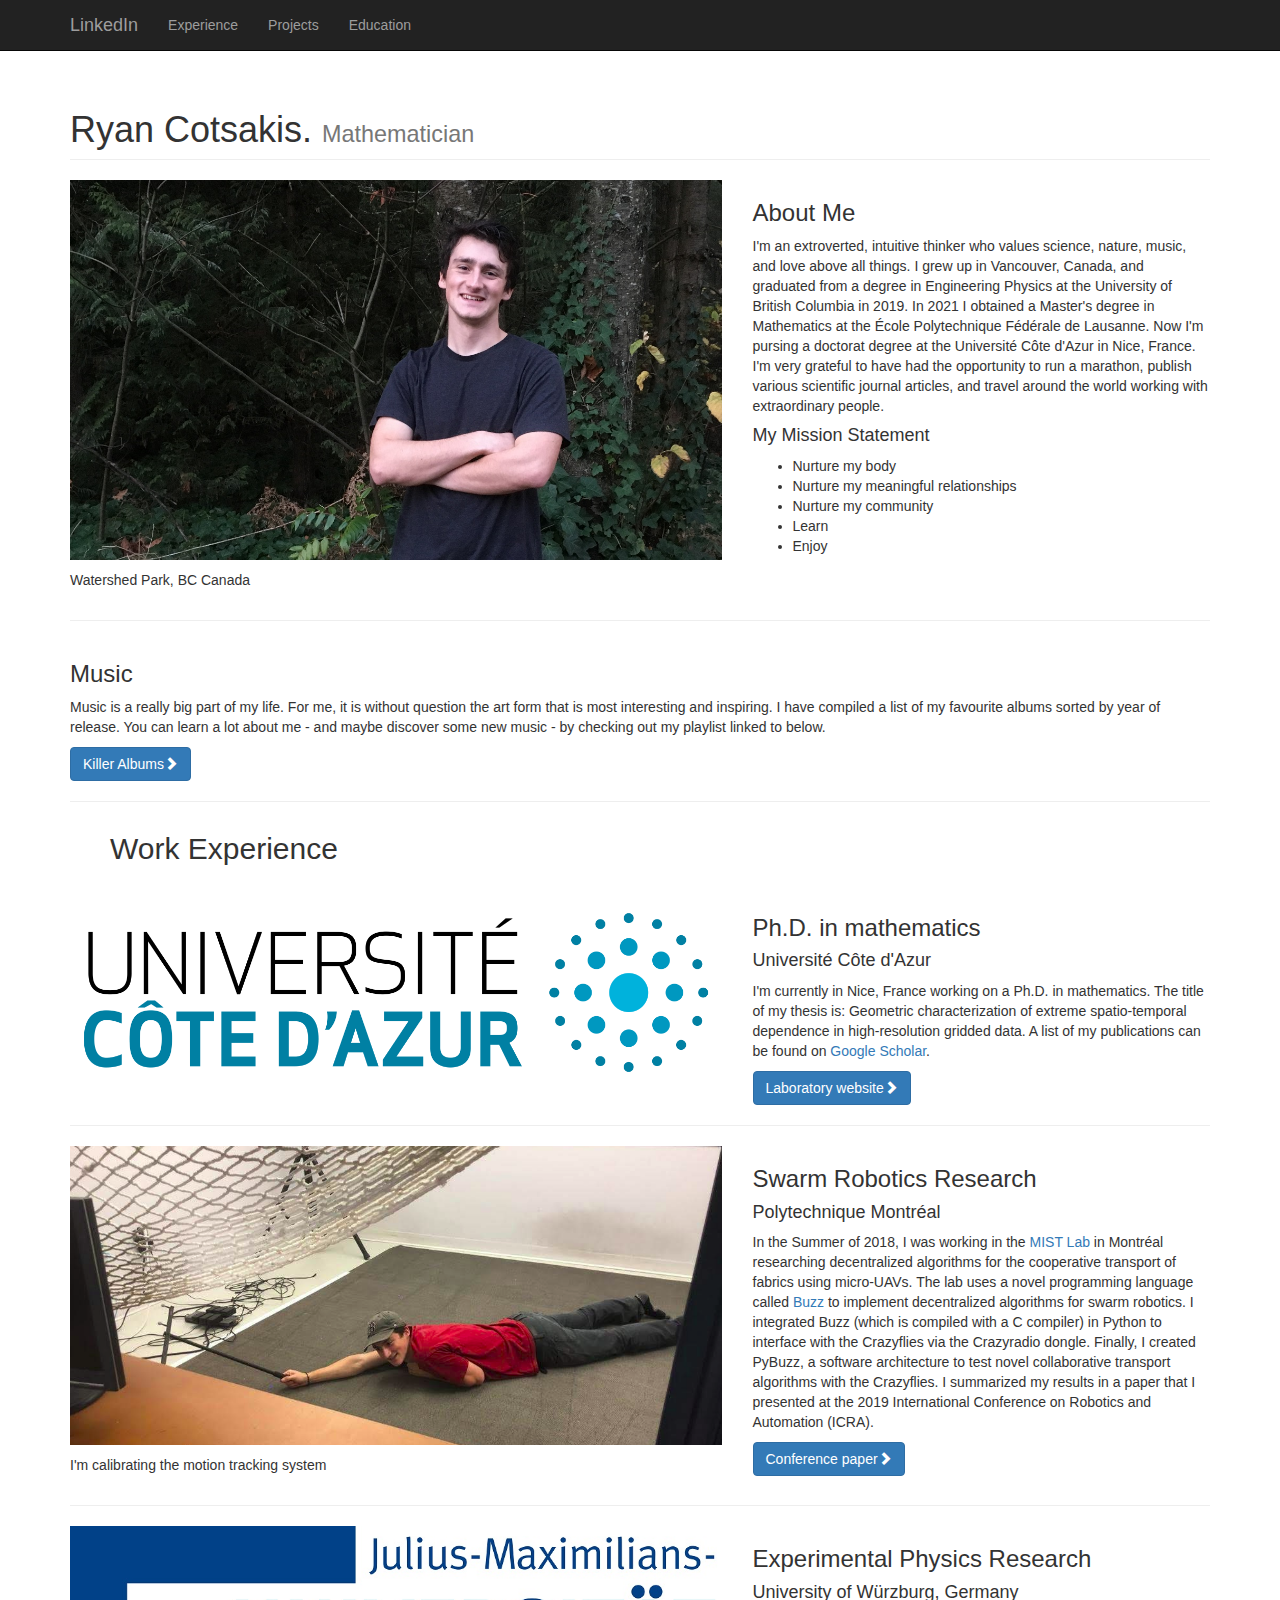
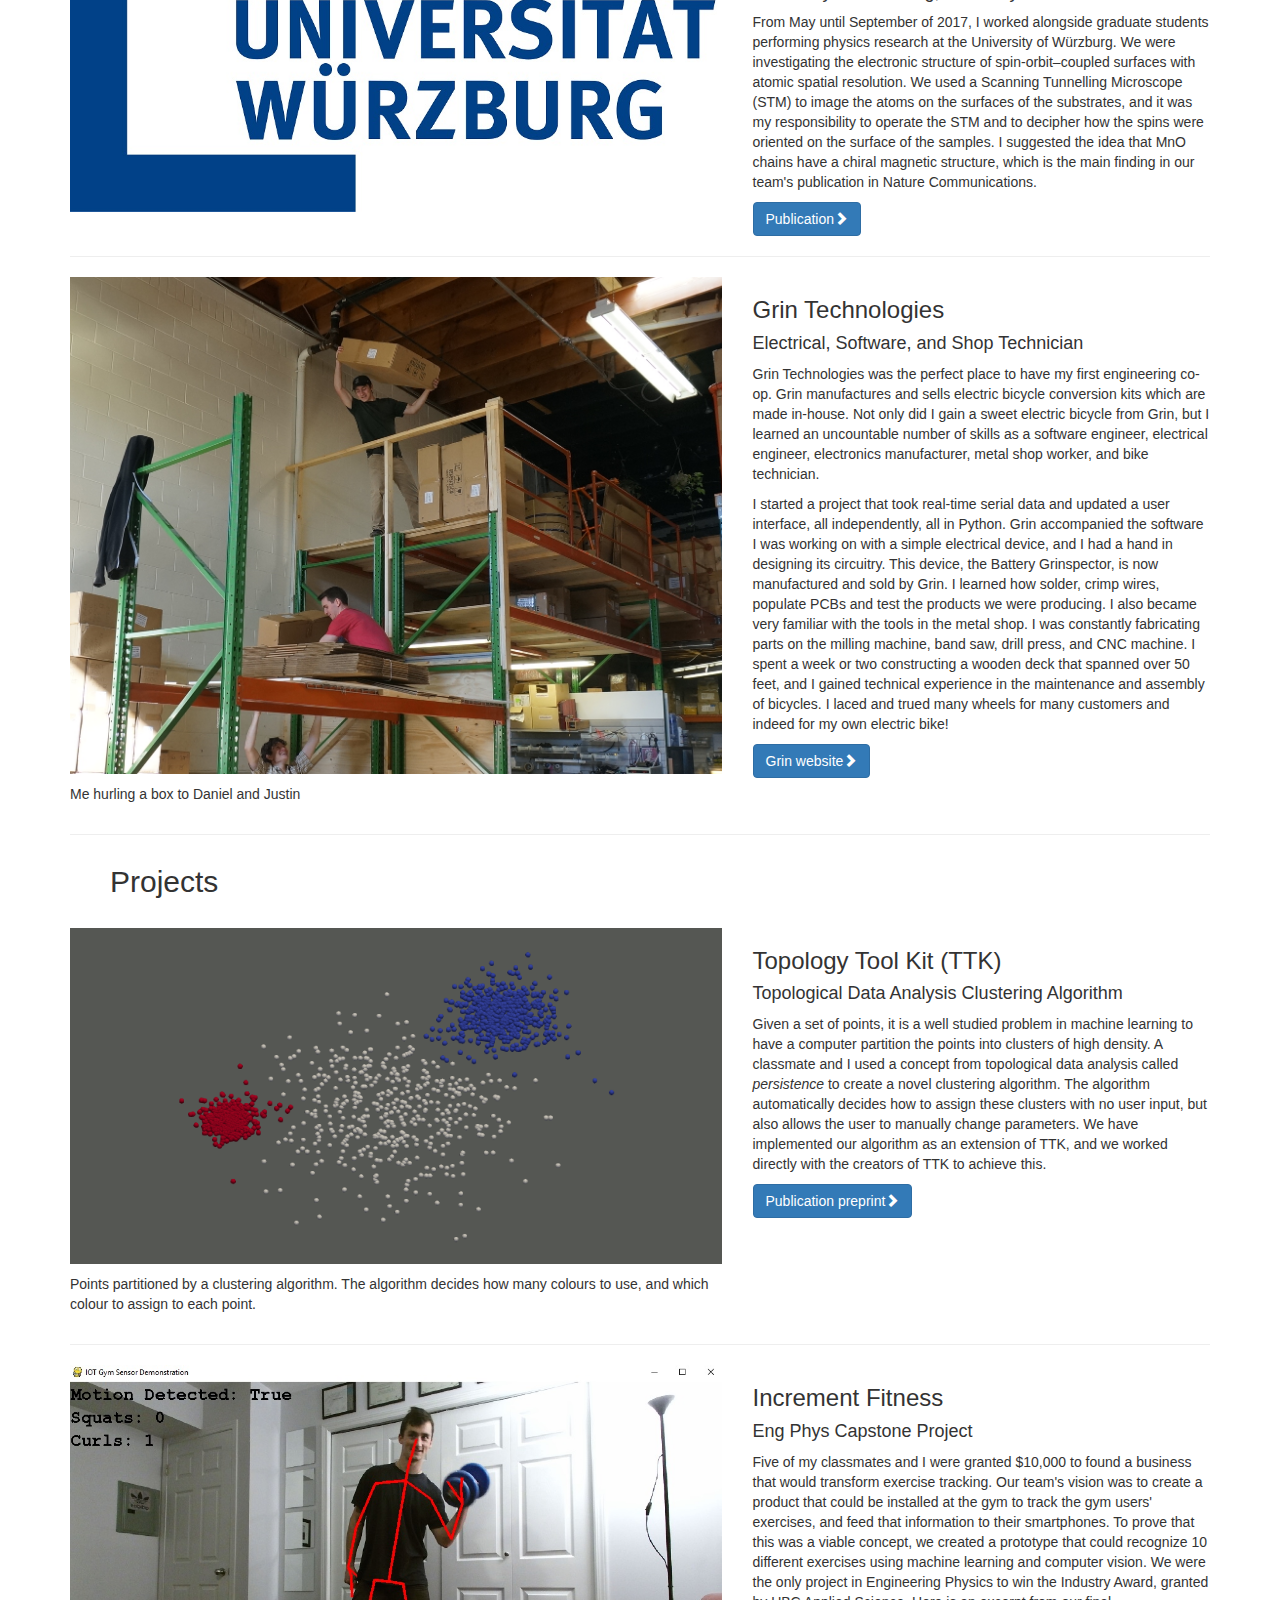
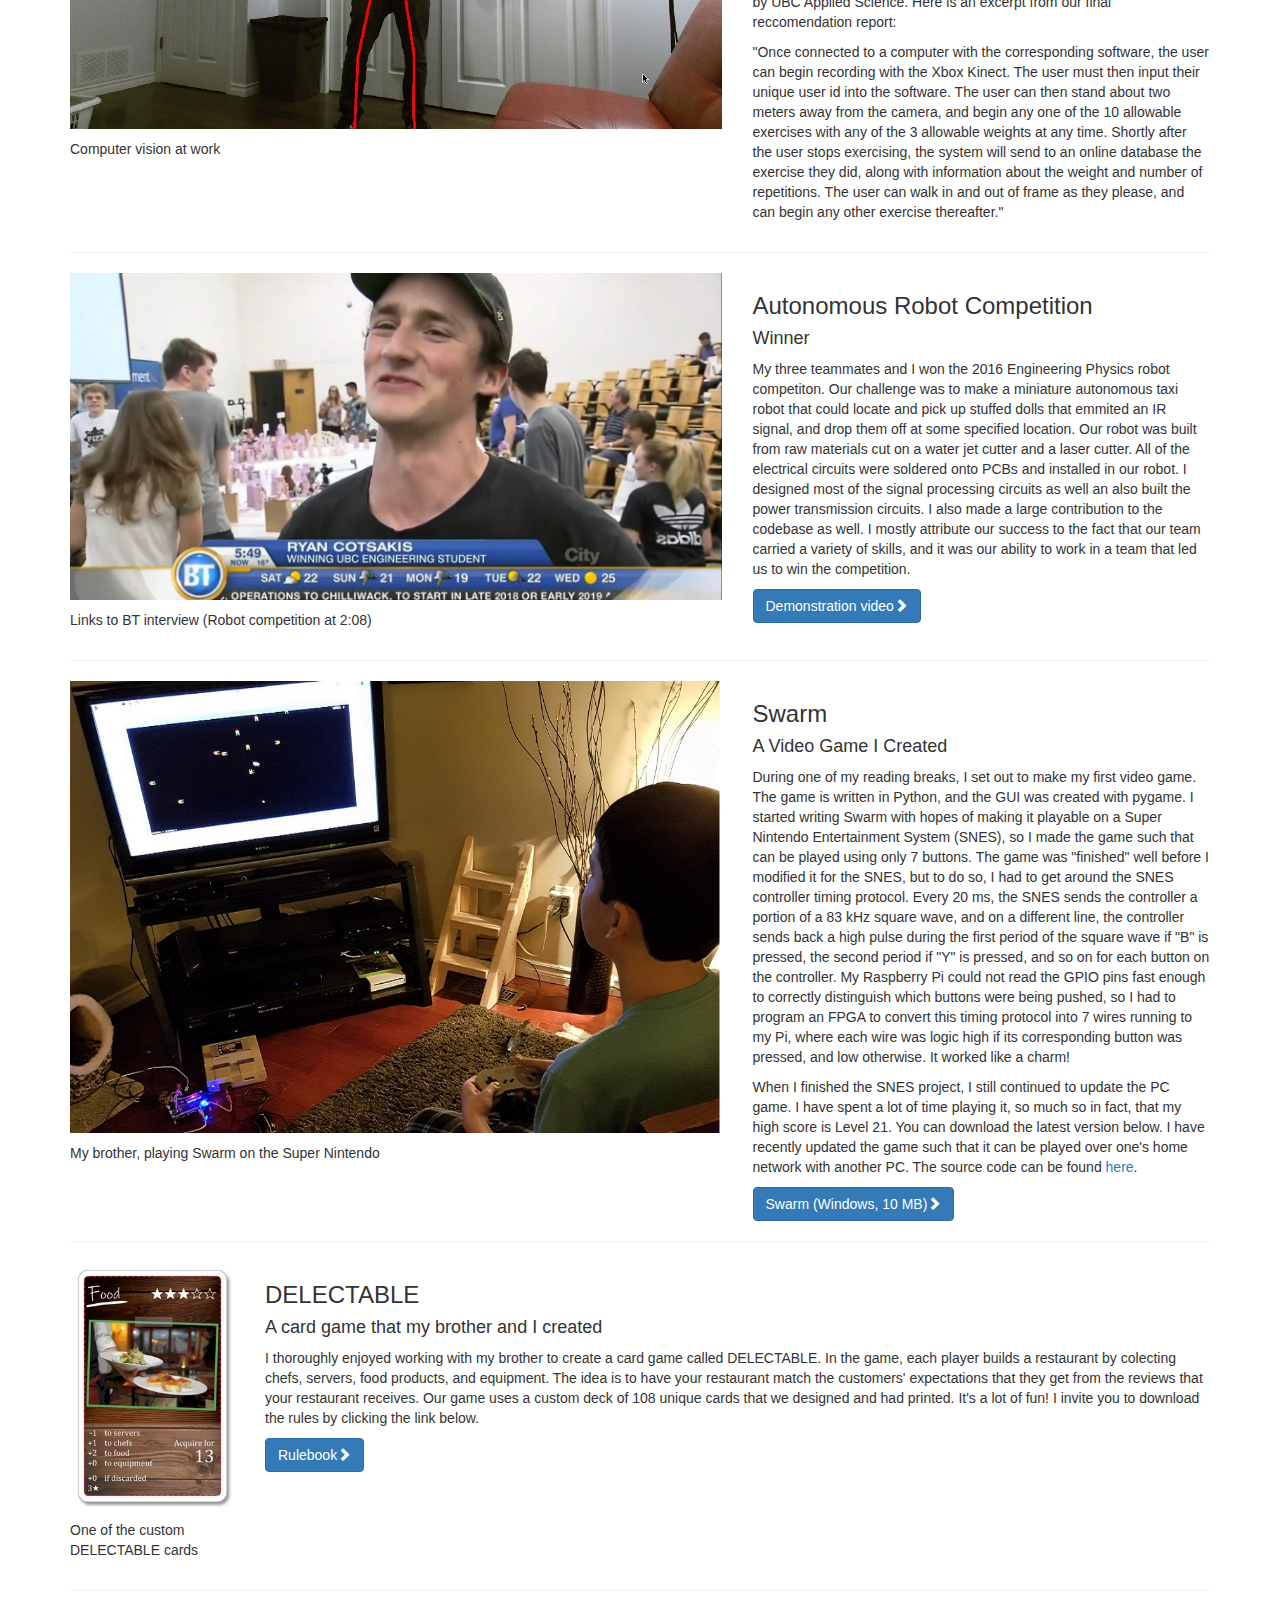
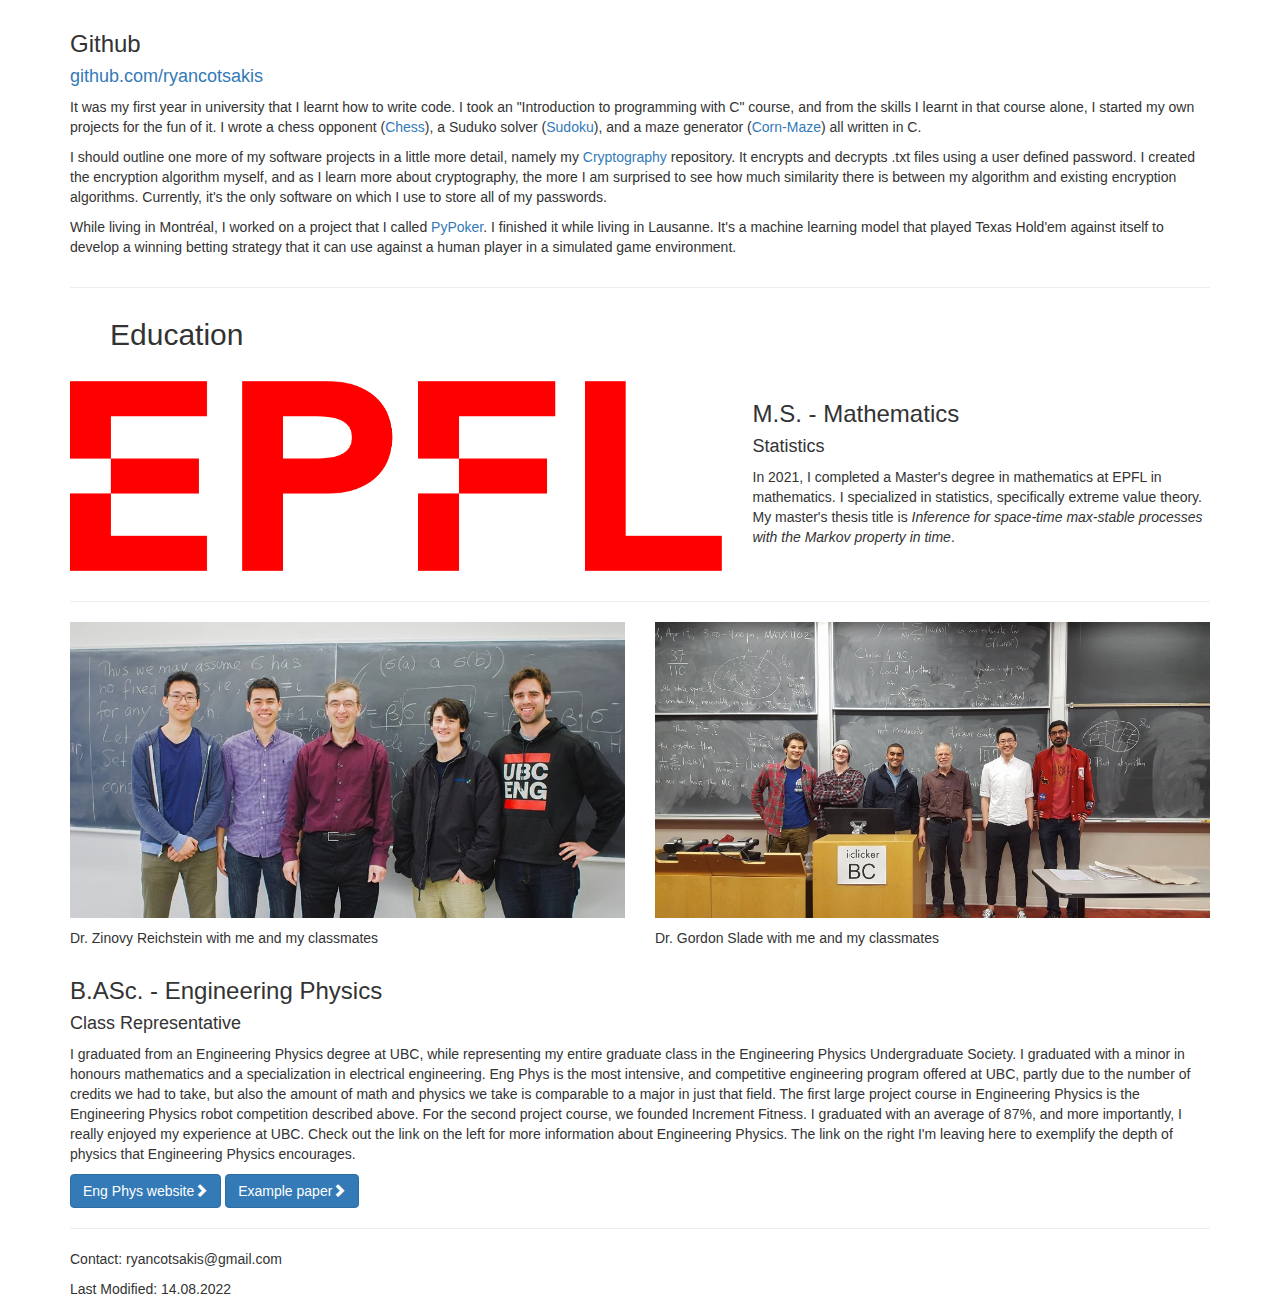
==== commit f40a6ef9: "updates strange epfl description. changes title to mathematician" ====
--- a/aboutme/index.html
+++ b/aboutme/index.html
@@ -67,7 +67,7 @@
         <div class="row">
             <div class="col-lg-12">
                 <h1 class="page-header">Ryan Cotsakis.
-                    <small>Ph.D. student in mathematics</small>
+                    <small>Mathematician</small>
                 </h1>
             </div>
         </div>
@@ -80,10 +80,9 @@
             </div>
             <div class="col-md-5">
                 <h3>About Me</h3>
-                <p>I'm an extroverted, intuitive thinker who values science, nature, music, and love above all things. I grew up in Vancouver, Canada, and graduated from a degree in Engineering Physics at the University of British Columbia in 2019. In 2021 I obtained a Master's degree in Mathematics at the École Polytechnique Fédérale de Lausanne. I'm very grateful to have had the opportunity to run a marathon, publish many scientific journal articles, and travel around the world working with extraordinary people.</p>
+                <p>I'm an extroverted, intuitive thinker who values science, nature, music, and love above all things. I grew up in Vancouver, Canada, and graduated from a degree in Engineering Physics at the University of British Columbia in 2019. In 2021 I obtained a Master's degree in Mathematics at the École Polytechnique Fédérale de Lausanne. Now I'm pursing a doctorat degree at the Université Côte d'Azur in Nice, France. I'm very grateful to have had the opportunity to run a marathon, publish various scientific journal articles, and travel around the world working with extraordinary people.</p>
                 <h4>My Mission Statement</h4>
                 <ul>
-                    <li>Bias to action</li>
                     <li>Nurture my body</li>
                     <li>Nurture my meaningful relationships</li>
                     <li>Nurture my community</li>
@@ -267,7 +266,7 @@
             <div class="col-md-5">
                 <h3>M.S. - Mathematics</h3>
                 <h4>Statistics</h4>
-                <p>In 2021, I completed a Master's degree in mathematics at EPFL in mathematics. I specialize in statistics, specifically extreme value theory. I am happy to be studying in Lausanne, Switzerland because I can improve my French while receiving a high-quality education in a very beautiful city.</p>
+                <p>In 2021, I completed a Master's degree in mathematics at EPFL in mathematics. I specialized in statistics, specifically extreme value theory. My master's thesis title is <em>Inference for space-time max-stable processes with the Markov property in time</em>.</p>
                 <!-- <a class="btn btn-primary" href="./Master_Thesis_FINAL.pdf" target="_blank">Master's Thesis<span class="glyphicon glyphicon-chevron-right"></span></a> -->
             </div>
         </div>
@@ -295,7 +294,7 @@
         <hr>
 
         <p>Contact: ryancotsakis@gmail.com</p>
-        <p>Last Modified: 22.02.2022</p>
+        <p>Last Modified: 14.08.2022</p>
     </div>
     <!-- /.container -->
 
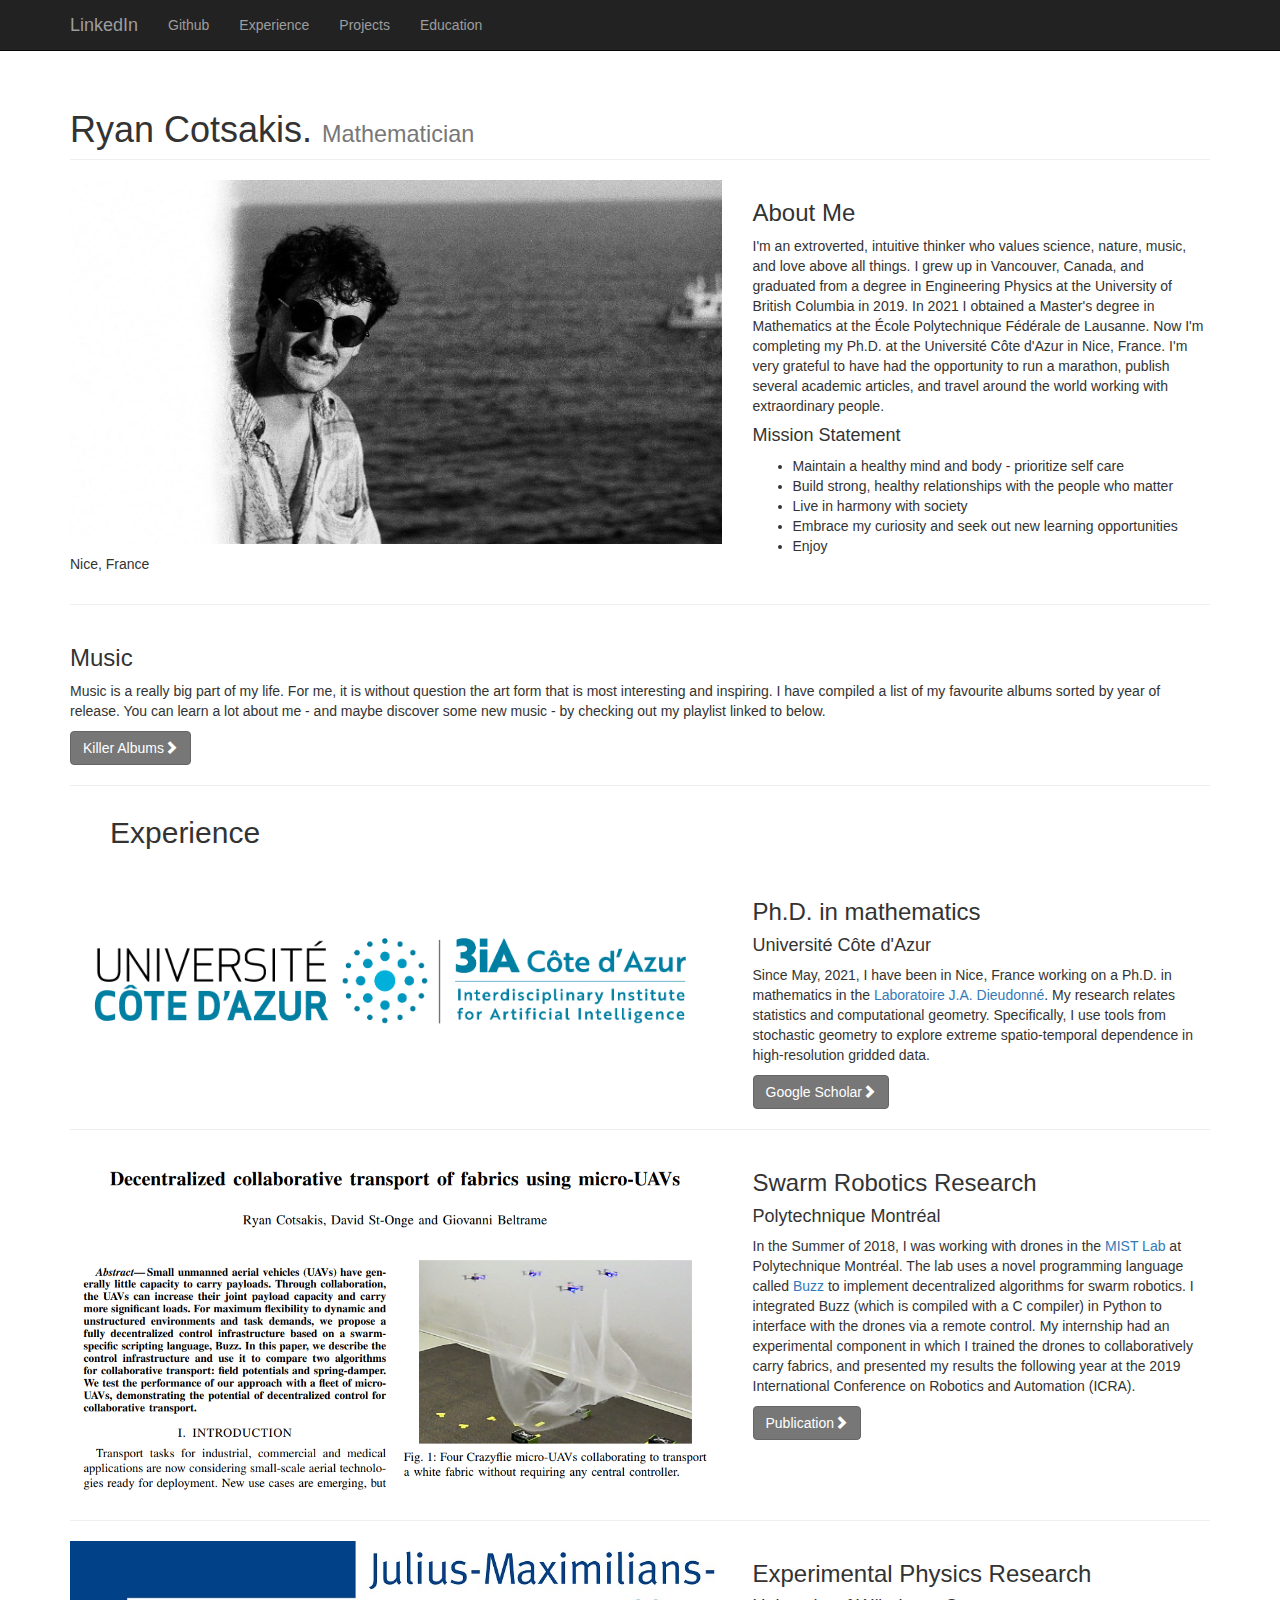
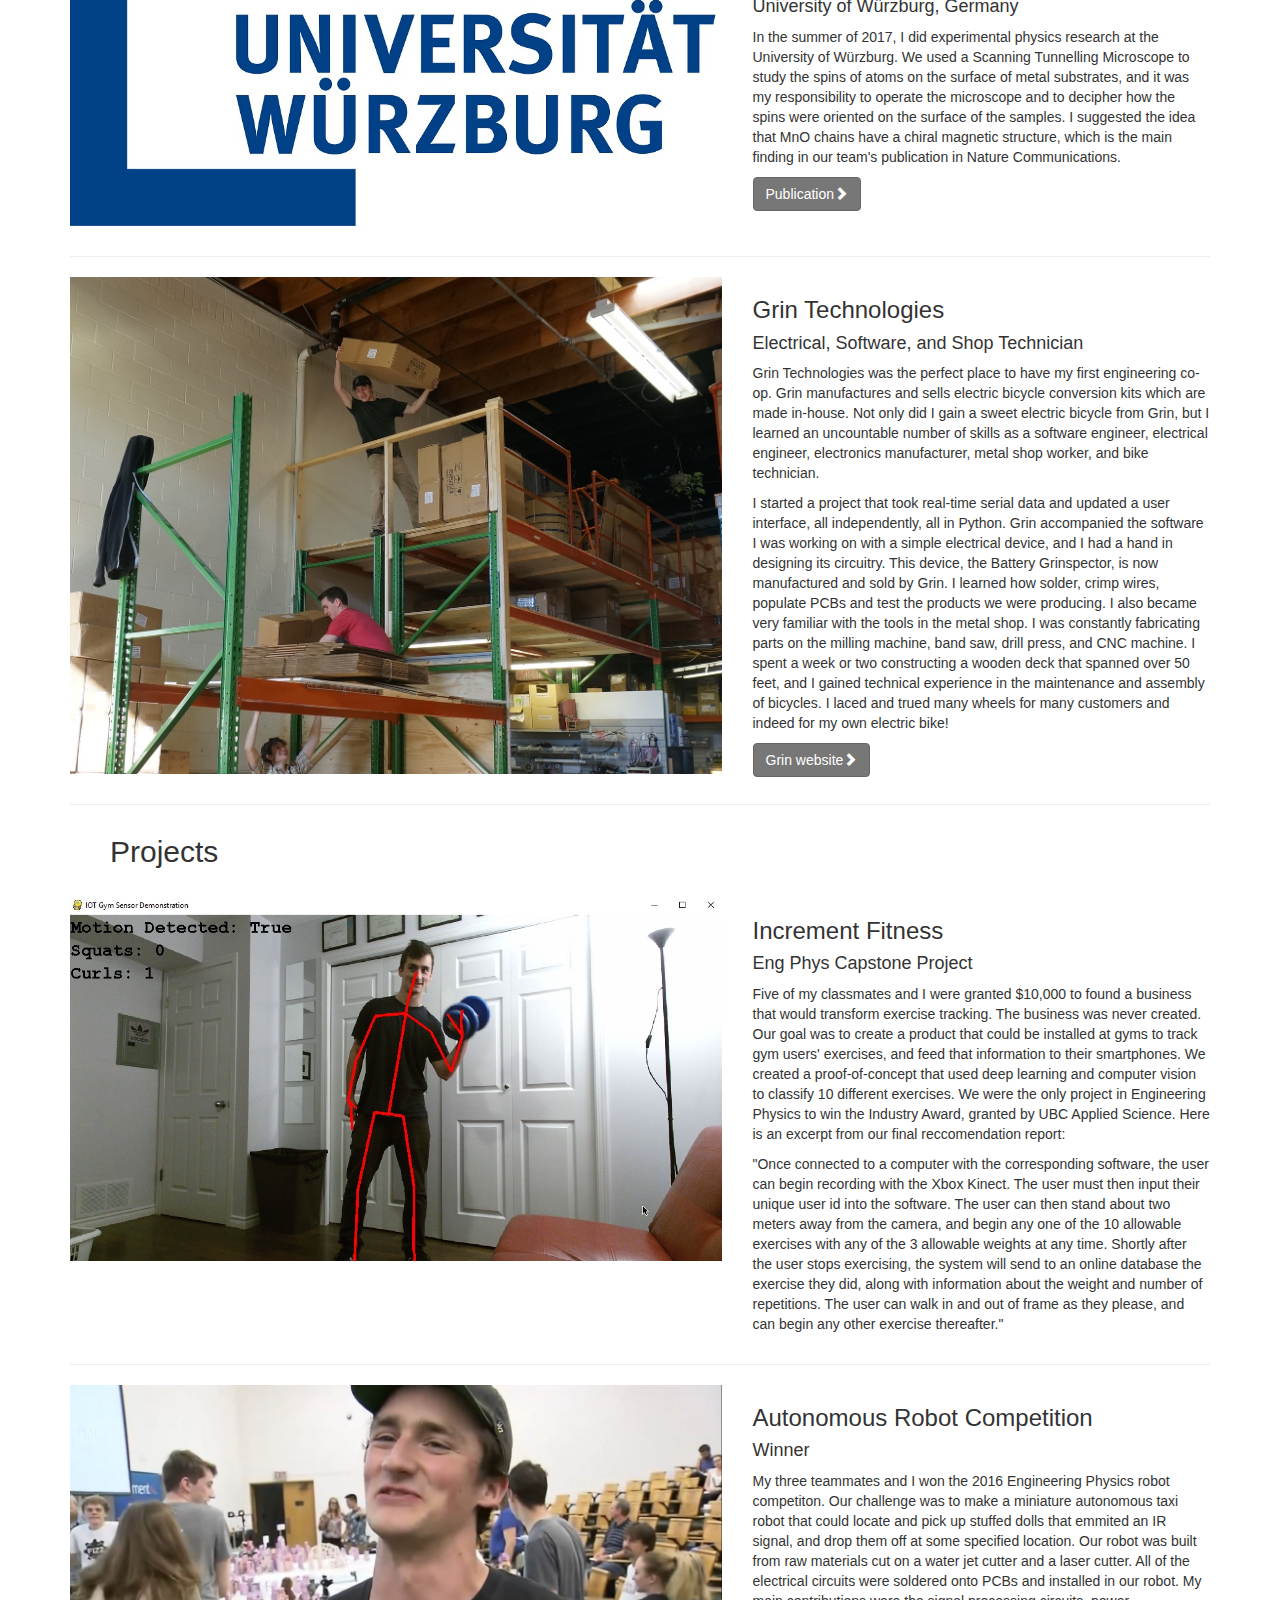
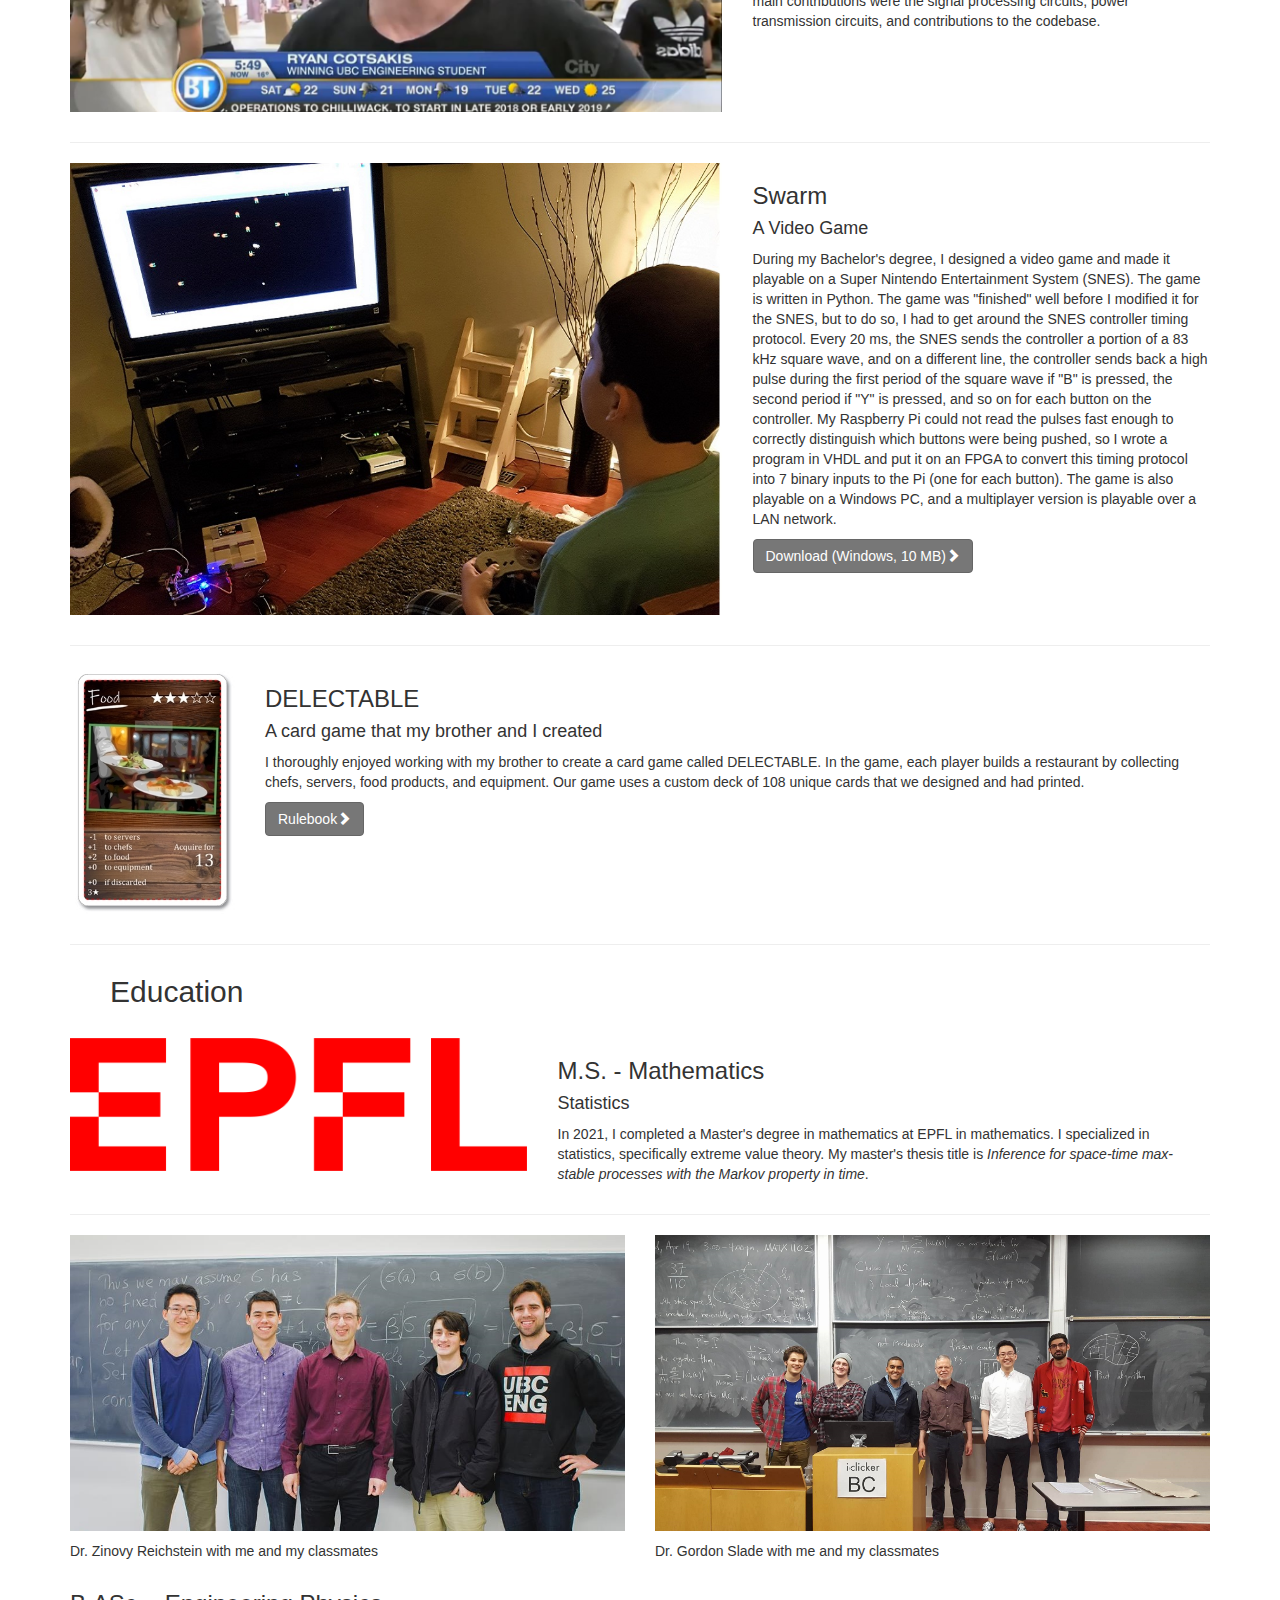
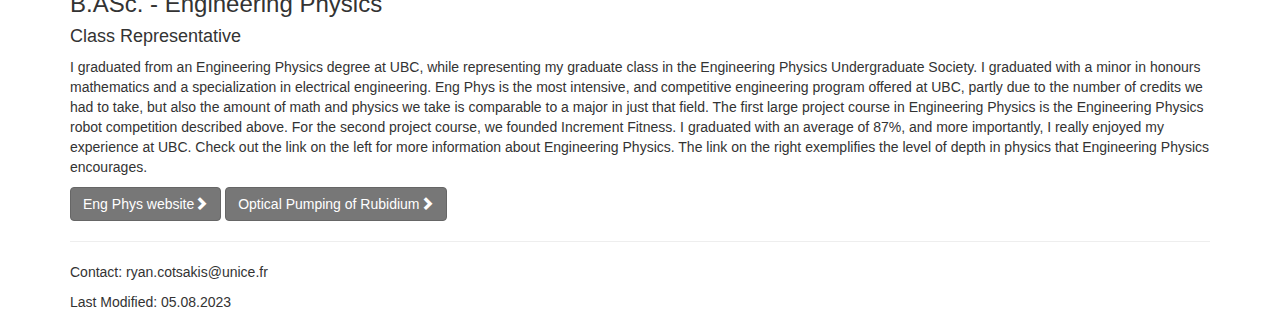
==== commit 08d10f3f: "black and white theme" ====
--- a/aboutme/index.html
+++ b/aboutme/index.html
@@ -45,6 +45,9 @@
             <div class="collapse navbar-collapse" id="bs-example-navbar-collapse-1">
                 <ul class="nav navbar-nav">
                     <li>
+                        <a href="https://github.com/ryancotsakis" target="_blank">Github</a>
+                    </li>
+                    <li>
                         <a href="#experience">Experience</a>
                     </li>
                     <li>
@@ -75,18 +78,18 @@
 
 		<div class="row">
             <div class="col-md-7">
-                    <img class="img-responsive" src="../images/profile.JPG" alt="">
-                    <p>Watershed Park, BC Canada</p>
+                    <img class="img-responsive" src="../images/me.jpg" alt="">
+                    <p>Nice, France</p>
             </div>
             <div class="col-md-5">
                 <h3>About Me</h3>
-                <p>I'm an extroverted, intuitive thinker who values science, nature, music, and love above all things. I grew up in Vancouver, Canada, and graduated from a degree in Engineering Physics at the University of British Columbia in 2019. In 2021 I obtained a Master's degree in Mathematics at the École Polytechnique Fédérale de Lausanne. Now I'm pursing a doctorat degree at the Université Côte d'Azur in Nice, France. I'm very grateful to have had the opportunity to run a marathon, publish various scientific journal articles, and travel around the world working with extraordinary people.</p>
-                <h4>My Mission Statement</h4>
+                <p>I'm an extroverted, intuitive thinker who values science, nature, music, and love above all things. I grew up in Vancouver, Canada, and graduated from a degree in Engineering Physics at the University of British Columbia in 2019. In 2021 I obtained a Master's degree in Mathematics at the École Polytechnique Fédérale de Lausanne. Now I'm completing my Ph.D. at the Université Côte d'Azur in Nice, France. I'm very grateful to have had the opportunity to run a marathon, publish several academic articles, and travel around the world working with extraordinary people.</p>
+                <h4>Mission Statement</h4>
                 <ul>
-                    <li>Nurture my body</li>
-                    <li>Nurture my meaningful relationships</li>
-                    <li>Nurture my community</li>
-                    <li>Learn</li>
+                    <li>Maintain a healthy mind and body - prioritize self care</li>
+                    <li>Build strong, healthy relationships with the people who matter</li>
+                    <li>Live in harmony with society</li>
+                    <li>Embrace my curiosity and seek out new learning opportunities</li>
                     <li>Enjoy</li>
                 </ul>
             </div>
@@ -104,7 +107,7 @@
 
         <hr>
 
-        <h2 id="experience">Work Experience</h2>
+        <h2 id="experience">Experience</h2>
 
         <div class="row">
             <div class="col-md-7">
@@ -113,8 +116,8 @@
             <div class="col-md-5">
                 <h3>Ph.D. in mathematics</h3>
                 <h4>Université Côte d'Azur</h4>
-                <p>I'm currently in Nice, France working on a Ph.D. in mathematics. The title of my thesis is: Geometric characterization of extreme spatio-temporal dependence in high-resolution gridded data. A list of my publications can be found on <a href="https://scholar.google.com/citations?user=6fdgm6QAAAAJ&hl=en" target="_blank">Google Scholar</a>.</p>
-                <a class="btn btn-primary" href="https://math.unice.fr/laboratoire/pr%c3%a9sentation-du-laboratoire.html" target="_blank">Laboratory website<span class="glyphicon glyphicon-chevron-right"></span></a>
+                <p>Since May, 2021, I have been in Nice, France working on a Ph.D. in mathematics in the <a href="https://math.univ-cotedazur.fr/laboratoire/pr%c3%a9sentation-du-laboratoire.html" target="_blank">Laboratoire J.A. Dieudonné</a>. My research relates statistics and computational geometry. Specifically, I use tools from stochastic geometry to explore extreme spatio-temporal dependence in high-resolution gridded data.</p>
+                <a class="btn btn-primary" href="https://scholar.google.com/citations?user=6fdgm6QAAAAJ&hl=en" target="_blank">Google Scholar<span class="glyphicon glyphicon-chevron-right"></span></a>
             </div>
         </div>
 
@@ -123,13 +126,12 @@
         <div class="row">
             <div class="col-md-7">
                 <img class="img-responsive" src="../images/mtl.png" alt="">
-                <p>I'm calibrating the motion tracking system</p>
             </div>
             <div class="col-md-5">
                 <h3>Swarm Robotics Research</h3>
                 <h4>Polytechnique Montréal</h4>
-                <p>In the Summer of 2018, I was working in the <a href="http://mistlab.ca/" target="_blank">MIST Lab</a> in Montréal researching decentralized algorithms for the cooperative transport of fabrics using micro-UAVs. The lab uses a novel programming language called <a href="https://github.com/MISTLab/Buzz" target="_blank">Buzz</a> to implement decentralized algorithms for swarm robotics. I integrated Buzz (which is compiled with a C compiler) in Python to interface with the Crazyflies via the Crazyradio dongle. Finally, I created PyBuzz, a software architecture to test novel collaborative transport algorithms with the Crazyflies. I summarized my results in a paper that I presented at the 2019 International Conference on Robotics and Automation (ICRA).</p>
-                <a class="btn btn-primary" href="https://arxiv.org/abs/1810.00522" target="_blank">Conference paper<span class="glyphicon glyphicon-chevron-right"></span></a>
+                <p>In the Summer of 2018, I was working with drones in the <a href="http://mistlab.ca/" target="_blank">MIST Lab</a> at Polytechnique Montréal. The lab uses a novel programming language called <a href="https://github.com/MISTLab/Buzz" target="_blank">Buzz</a> to implement decentralized algorithms for swarm robotics. I integrated Buzz (which is compiled with a C compiler) in Python to interface with the drones via a remote control. My internship had an experimental component in which I trained the drones to collaboratively carry fabrics, and presented my results the following year at the 2019 International Conference on Robotics and Automation (ICRA).</p>
+                <a class="btn btn-primary" href="https://ieeexplore.ieee.org/abstract/document/8793778" target="_blank">Publication<span class="glyphicon glyphicon-chevron-right"></span></a>
             </div>
         </div>
 
@@ -142,7 +144,7 @@
             <div class="col-md-5">
                 <h3>Experimental Physics Research</h3>
                 <h4>University of Würzburg, Germany</h4>
-                <p>From May until September of 2017, I worked alongside graduate students performing physics research at the University of Würzburg. We were investigating the electronic structure of spin-orbit–coupled surfaces with atomic spatial resolution. We used a Scanning Tunnelling Microscope (STM) to image the atoms on the surfaces of the substrates, and it was my responsibility to operate the STM and to decipher how the spins were oriented on the surface of the samples. I suggested the idea that MnO chains have a chiral magnetic structure, which is the main finding in our team's publication in Nature Communications.</p>
+                <p>In the summer of 2017, I did experimental physics research at the University of Würzburg. We used a Scanning Tunnelling Microscope to study the spins of atoms on the surface of metal substrates, and it was my responsibility to operate the microscope and to decipher how the spins were oriented on the surface of the samples. I suggested the idea that MnO chains have a chiral magnetic structure, which is the main finding in our team's publication in Nature Communications.</p>
                 <a class="btn btn-primary" href="https://www.nature.com/articles/s41467-019-10515-3" target="_blank">Publication<span class="glyphicon glyphicon-chevron-right"></span></a>
             </div>
         </div>
@@ -152,7 +154,6 @@
         <div class="row">
             <div class="col-md-7">
                 <img class="img-responsive" src="../images/grin_box.png" alt="">
-                <p>Me hurling a box to Daniel and Justin</p>
             </div>
             <div class="col-md-5">
                 <h3>Grin Technologies</h3>
@@ -168,29 +169,13 @@
         <h2 id="projects">Projects</h2>
 
         <div class="row">
-            <div class="col-md-7">
-                <img class="img-responsive" src="../images/clusters.png" alt="">
-                <p>Points partitioned by a clustering algorithm. The algorithm decides how many colours to use, and which colour to assign to each point.</p>
-            </div>
-            <div class="col-md-5">
-                <h3>Topology Tool Kit (TTK)</h3>
-                <h4>Topological Data Analysis Clustering Algorithm</h4>
-                <p>Given a set of points, it is a well studied problem in machine learning to have a computer partition the points into clusters of high density. A classmate and I used a concept from topological data analysis called <em>persistence</em> to create a novel clustering algorithm. The algorithm automatically decides how to assign these clusters with no user input, but also allows the user to manually change parameters. We have implemented our algorithm as an extension of TTK, and we worked directly with the creators of TTK to achieve this.</p>
-                <a class="btn btn-primary" href="https://hal.archives-ouvertes.fr/hal-02950542" target="_blank">Publication preprint<span class="glyphicon glyphicon-chevron-right"></span></a>
-            </div>
-        </div>
-
-        <hr>
-
-        <div class="row">
         	<div class="col-md-7">
                 <img class="img-responsive" src="../images/curls.jpg" alt="">
-                <p>Computer vision at work</p>
             </div>
             <div class="col-md-5">
                 <h3>Increment Fitness</h3>
                 <h4>Eng Phys Capstone Project</h4>
-                <p>Five of my classmates and I were granted $10,000 to found a business that would transform exercise tracking. Our team's vision was to create a product that could be installed at the gym to track the gym users' exercises, and feed that information to their smartphones. To prove that this was a viable concept, we created a prototype that could recognize 10 different exercises using machine learning and computer vision. We were the only project in Engineering Physics to win the Industry Award, granted by UBC Applied Science. Here is an excerpt from our final reccomendation report:</p>
+                <p>Five of my classmates and I were granted $10,000 to found a business that would transform exercise tracking. The business was never created. Our goal was to create a product that could be installed at gyms to track gym users' exercises, and feed that information to their smartphones. We created a proof-of-concept that used deep learning and computer vision to classify 10 different exercises. We were the only project in Engineering Physics to win the Industry Award, granted by UBC Applied Science. Here is an excerpt from our final reccomendation report:</p>
                 <p>"Once connected to a computer with the corresponding software, the user can begin recording with the Xbox Kinect. The user must then input their unique user id into the software. The user can then stand about two meters away from the camera, and begin any one of the 10 allowable exercises with any of the 3 allowable weights at any time. Shortly after the user stops exercising, the system will send to an online database the exercise they did, along with information about the weight and number of repetitions. The user can walk in and out of frame as they please, and can begin any other exercise thereafter."</p>
             </div>
         </div>
@@ -199,16 +184,12 @@
 
         <div class="row">
             <div class="col-md-7">
-                <a href="http://www.btvancouver.ca/videos/5072417764001/" target="_blank">
-                    <img class="img-responsive" src="../images/interview.JPG" alt="">
-                </a>
-                <p>Links to BT interview (Robot competition at 2:08)</p>
+                <img class="img-responsive" src="../images/interview.JPG" alt="">
             </div>
             <div class="col-md-5">
                 <h3>Autonomous Robot Competition</h3>
                 <h4>Winner</h4>
-                <p>My three teammates and I won the 2016 Engineering Physics robot competiton. Our challenge was to make a miniature autonomous taxi robot that could locate and pick up stuffed dolls that emmited an IR signal, and drop them off at some specified location. Our robot was built from raw materials cut on a water jet cutter and a laser cutter. All of the electrical circuits were soldered onto PCBs and installed in our robot. I designed most of the signal processing circuits as well an also built the power transmission circuits. I also made a large contribution to the codebase as well. I mostly attribute our success to the fact that our team carried a variety of skills, and it was our ability to work in a team that led us to win the competition.</p>
-                <a class="btn btn-primary" href="https://www.youtube.com/watch?v=CAR5WVmitQ8" target="_blank">Demonstration video<span class="glyphicon glyphicon-chevron-right"></span></a>
+                <p>My three teammates and I won the 2016 Engineering Physics robot competiton. Our challenge was to make a miniature autonomous taxi robot that could locate and pick up stuffed dolls that emmited an IR signal, and drop them off at some specified location. Our robot was built from raw materials cut on a water jet cutter and a laser cutter. All of the electrical circuits were soldered onto PCBs and installed in our robot. My main contributions were the signal processing circuits, power transmission circuits, and contributions to the codebase. </p>
             </div>
         </div>
 
@@ -217,14 +198,12 @@
         <div class="row">
             <div class="col-md-7">
                 <img class="img-responsive" src="../images/snes_swarm.jpg" alt="">
-                <p>My brother, playing Swarm on the Super Nintendo</p>
             </div>
             <div class="col-md-5">
                 <h3>Swarm</h3>
-                <h4>A Video Game I Created</h4>
-                <p>During one of my reading breaks, I set out to make my first video game. The game is written in Python, and the GUI was created with pygame. I started writing Swarm with hopes of making it playable on a Super Nintendo Entertainment System (SNES), so I made the game such that can be played using only 7 buttons. The game was "finished" well before I modified it for the SNES, but to do so, I had to get around the SNES controller timing protocol. Every 20 ms, the SNES sends the controller a portion of a 83 kHz square wave, and on a different line, the controller sends back a high pulse during the first period of the square wave if "B" is pressed, the second period if "Y" is pressed, and so on for each button on the controller. My Raspberry Pi could not read the GPIO pins fast enough to correctly distinguish which buttons were being pushed, so I had to program an FPGA to convert this timing protocol into 7 wires running to my Pi, where each wire was logic high if its corresponding button was pressed, and low otherwise. It worked like a charm!</p>
-                <p>When I finished the SNES project, I still continued to update the PC game. I have spent a lot of time playing it, so much so in fact, that my high score is Level 21. You can download the latest version below. I have recently updated the game such that it can be played over one's home network with another PC. The source code can be found <a href="https://github.com/RyanCotsakis/Swarm" target="_blank">here</a>.</p>
-                <a class="btn btn-primary" href="https://github.com/RyanCotsakis/Swarm/raw/master/Swarm.zip">Swarm (Windows, 10 MB)<span class="glyphicon glyphicon-chevron-right"></span></a>
+                <h4>A Video Game</h4>
+                <p>During my Bachelor's degree, I designed a video game and made it playable on a Super Nintendo Entertainment System (SNES). The game is written in Python. The game was "finished" well before I modified it for the SNES, but to do so, I had to get around the SNES controller timing protocol. Every 20 ms, the SNES sends the controller a portion of a 83 kHz square wave, and on a different line, the controller sends back a high pulse during the first period of the square wave if "B" is pressed, the second period if "Y" is pressed, and so on for each button on the controller. My Raspberry Pi could not read the pulses fast enough to correctly distinguish which buttons were being pushed, so I wrote a program in VHDL and put it on an FPGA to convert this timing protocol into 7 binary inputs to the Pi (one for each button). The game is also playable on a Windows PC, and a multiplayer version is playable over a LAN network.</p>
+                <a class="btn btn-primary" href="https://github.com/RyanCotsakis/Swarm/raw/master/Swarm.zip">Download (Windows, 10 MB)<span class="glyphicon glyphicon-chevron-right"></span></a>
             </div>
         </div>
 
@@ -233,37 +212,24 @@
         <div class="row">
         	<div class="col-md-2">
                 <img class="img-responsive" src="../images/food.jpg" alt="">
-                <p>One of the custom DELECTABLE cards</p>
             </div>
             <div class="col-md-10">
                 <h3>DELECTABLE</h3>
                 <h4>A card game that my brother and I created</h4>
-                <p>I thoroughly enjoyed working with my brother to create a card game called DELECTABLE. In the game, each player builds a restaurant by colecting chefs, servers, food products, and equipment. The idea is to have your restaurant match the customers' expectations that they get from the reviews that your restaurant receives. Our game uses a custom deck of 108 unique cards that we designed and had printed. It's a lot of fun! I invite you to download the rules by clicking the link below.</p>
+                <p>I thoroughly enjoyed working with my brother to create a card game called DELECTABLE. In the game, each player builds a restaurant by collecting chefs, servers, food products, and equipment. Our game uses a custom deck of 108 unique cards that we designed and had printed.</p>
                 <a class="btn btn-primary" href="./delectable.pdf" target="_blank">Rulebook<span class="glyphicon glyphicon-chevron-right"></span></a>
             </div>
         </div>
 
         <hr>
 
-        <div class="row">
-            <div class="col-md-12">
-                <h3>Github</h3>
-                <h4><a href="https://github.com/ryancotsakis" target="_blank">github.com/ryancotsakis</a></h4>
-                <p>It was my first year in university that I learnt how to write code. I took an "Introduction to programming with C" course, and from the skills I learnt in that course alone, I started my own projects for the fun of it. I wrote a chess opponent (<a href="https://github.com/ryancotsakis/chess" target="_blank">Chess</a>), a Suduko solver (<a href="https://github.com/ryancotsakis/sudoku" target="_blank">Sudoku</a>), and a maze generator (<a href="https://github.com/ryancotsakis/corn-maze" target="_blank">Corn-Maze</a>) all written in C.</p>
-                <p>I should outline one more of my software projects in a little more detail, namely my <a href="https://github.com/ryancotsakis/cryptography" target="_blank">Cryptography</a> repository. It encrypts and decrypts .txt files using a user defined password. I created the encryption algorithm myself, and as I learn more about cryptography, the more I am surprised to see how much similarity there is between my algorithm and existing encryption algorithms. Currently, it's the only software on which I use to store all of my passwords.
-                <p>While living in Montréal, I worked on a project that I called <a href="https://github.com/RyanCotsakis/PyPoker", target="_blank">PyPoker</a>. I finished it while living in Lausanne. It's a machine learning model that played Texas Hold'em against itself to develop a winning betting strategy that it can use against a human player in a simulated game environment.</p>
-            </div>
-        </div>
-
-        <hr>
-
         <h2 id="academics">Education</h2>
 
         <div class="row">
-            <div class="col-md-7">
+            <div class="col-md-5">
                 <img class="img-responsive" src="../images/EPFL.png" alt="">
             </div>
-            <div class="col-md-5">
+            <div class="col-md-7">
                 <h3>M.S. - Mathematics</h3>
                 <h4>Statistics</h4>
                 <p>In 2021, I completed a Master's degree in mathematics at EPFL in mathematics. I specialized in statistics, specifically extreme value theory. My master's thesis title is <em>Inference for space-time max-stable processes with the Markov property in time</em>.</p>
@@ -285,16 +251,16 @@
             <div class="col-md-12">
                 <h3>B.ASc. - Engineering Physics</h3>
                 <h4>Class Representative</h4>
-                <p>I graduated from an Engineering Physics degree at UBC, while representing my entire graduate class in the Engineering Physics Undergraduate Society. I graduated with a minor in honours mathematics and a specialization in electrical engineering. Eng Phys is the most intensive, and competitive engineering program offered at UBC, partly due to the number of credits we had to take, but also the amount of math and physics we take is comparable to a major in just that field. The first large project course in Engineering Physics is the Engineering Physics robot competition described above. For the second project course, we founded Increment Fitness. I graduated with an average of 87%, and more importantly, I really enjoyed my experience at UBC. Check out the link on the left for more information about Engineering Physics. The link on the right I'm leaving here to exemplify the depth of physics that Engineering Physics encourages.</p>
+                <p>I graduated from an Engineering Physics degree at UBC, while representing my graduate class in the Engineering Physics Undergraduate Society. I graduated with a minor in honours mathematics and a specialization in electrical engineering. Eng Phys is the most intensive, and competitive engineering program offered at UBC, partly due to the number of credits we had to take, but also the amount of math and physics we take is comparable to a major in just that field. The first large project course in Engineering Physics is the Engineering Physics robot competition described above. For the second project course, we founded Increment Fitness. I graduated with an average of 87%, and more importantly, I really enjoyed my experience at UBC. Check out the link on the left for more information about Engineering Physics. The link on the right exemplifies the level of depth in physics that Engineering Physics encourages.</p>
                 <a class="btn btn-primary" href="http://www.engphys.ubc.ca/" target="_blank">Eng Phys website<span class="glyphicon glyphicon-chevron-right"></span></a>
-                <a class="btn btn-primary" href="./rubidium.pdf" target="_blank">Example paper<span class="glyphicon glyphicon-chevron-right"></span></a>
-            </div>
-        </div>
-
-        <hr>
-
-        <p>Contact: ryancotsakis@gmail.com</p>
-        <p>Last Modified: 14.08.2022</p>
+                <a class="btn btn-primary" href="./rubidium.pdf" target="_blank">Optical Pumping of Rubidium<span class="glyphicon glyphicon-chevron-right"></span></a>
+            </div>
+        </div>
+
+        <hr>
+
+        <p>Contact: ryan.cotsakis@unice.fr</p>
+        <p>Last Modified: 05.08.2023</p>
     </div>
     <!-- /.container -->
 
--- a/aboutme/css/1-col-portfolio.css
+++ b/aboutme/css/1-col-portfolio.css
@@ -19,4 +19,41 @@
 h2 {
 	margin: 30px;
 	margin-left: 40px;
+}
+
+.btn-primary {
+  color: #fff;
+  background-color: #777;
+  border-color: #666;
+}
+.btn-primary:focus,
+.btn-primary.focus {
+  color: #fff;
+  background-color: #8a8a8a;
+  border-color: #7a7a7a;
+}
+.btn-primary:hover {
+  color: #fff;
+  background-color: #8a8a8a;
+  border-color: #7a7a7a;
+}
+.btn-primary:active,
+.btn-primary.active,
+.open > .dropdown-toggle.btn-primary {
+  color: #fff;
+  background-color: #aaa;
+  border-color: #999;
+}
+.btn-primary:active:hover,
+.btn-primary.active:hover,
+.open > .dropdown-toggle.btn-primary:hover,
+.btn-primary:active:focus,
+.btn-primary.active:focus,
+.open > .dropdown-toggle.btn-primary:focus,
+.btn-primary:active.focus,
+.btn-primary.active.focus,
+.open > .dropdown-toggle.btn-primary.focus {
+  color: #fff;
+  background-color: #aaa;
+  border-color: #999;
 }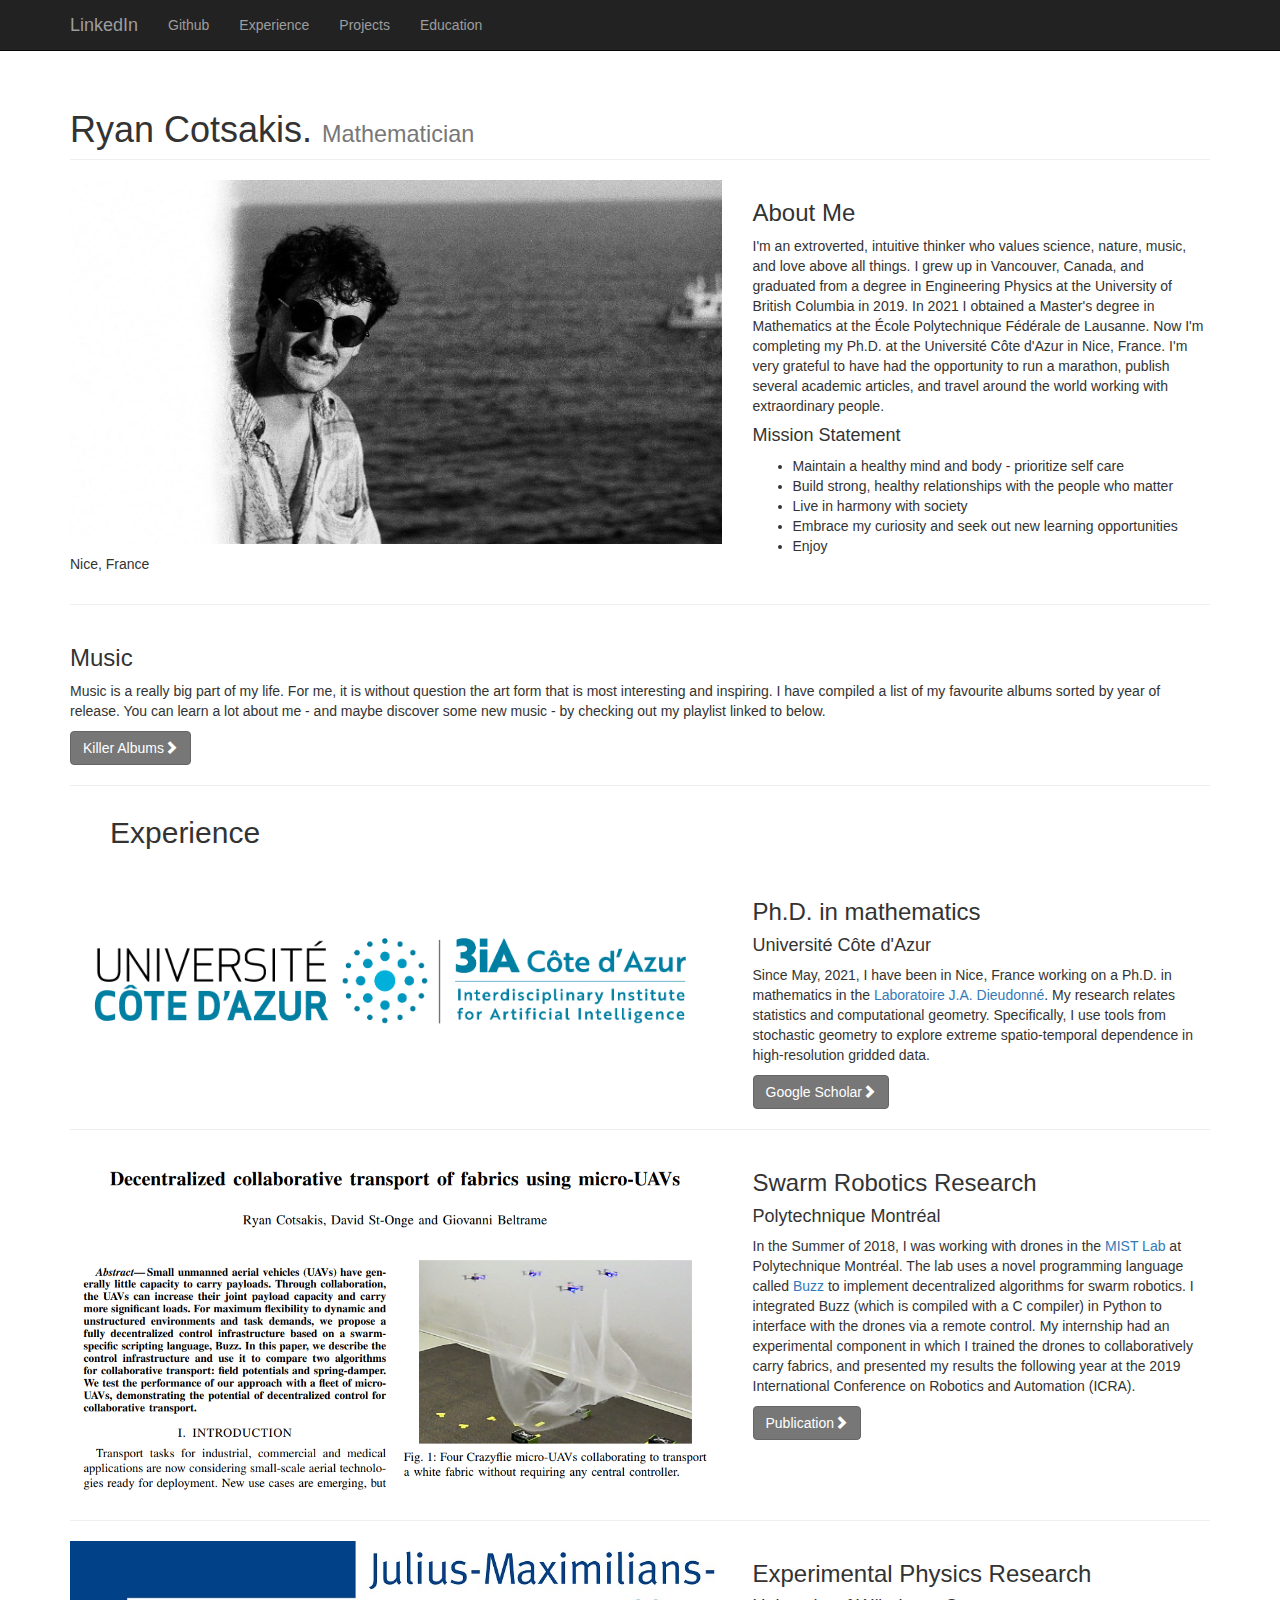
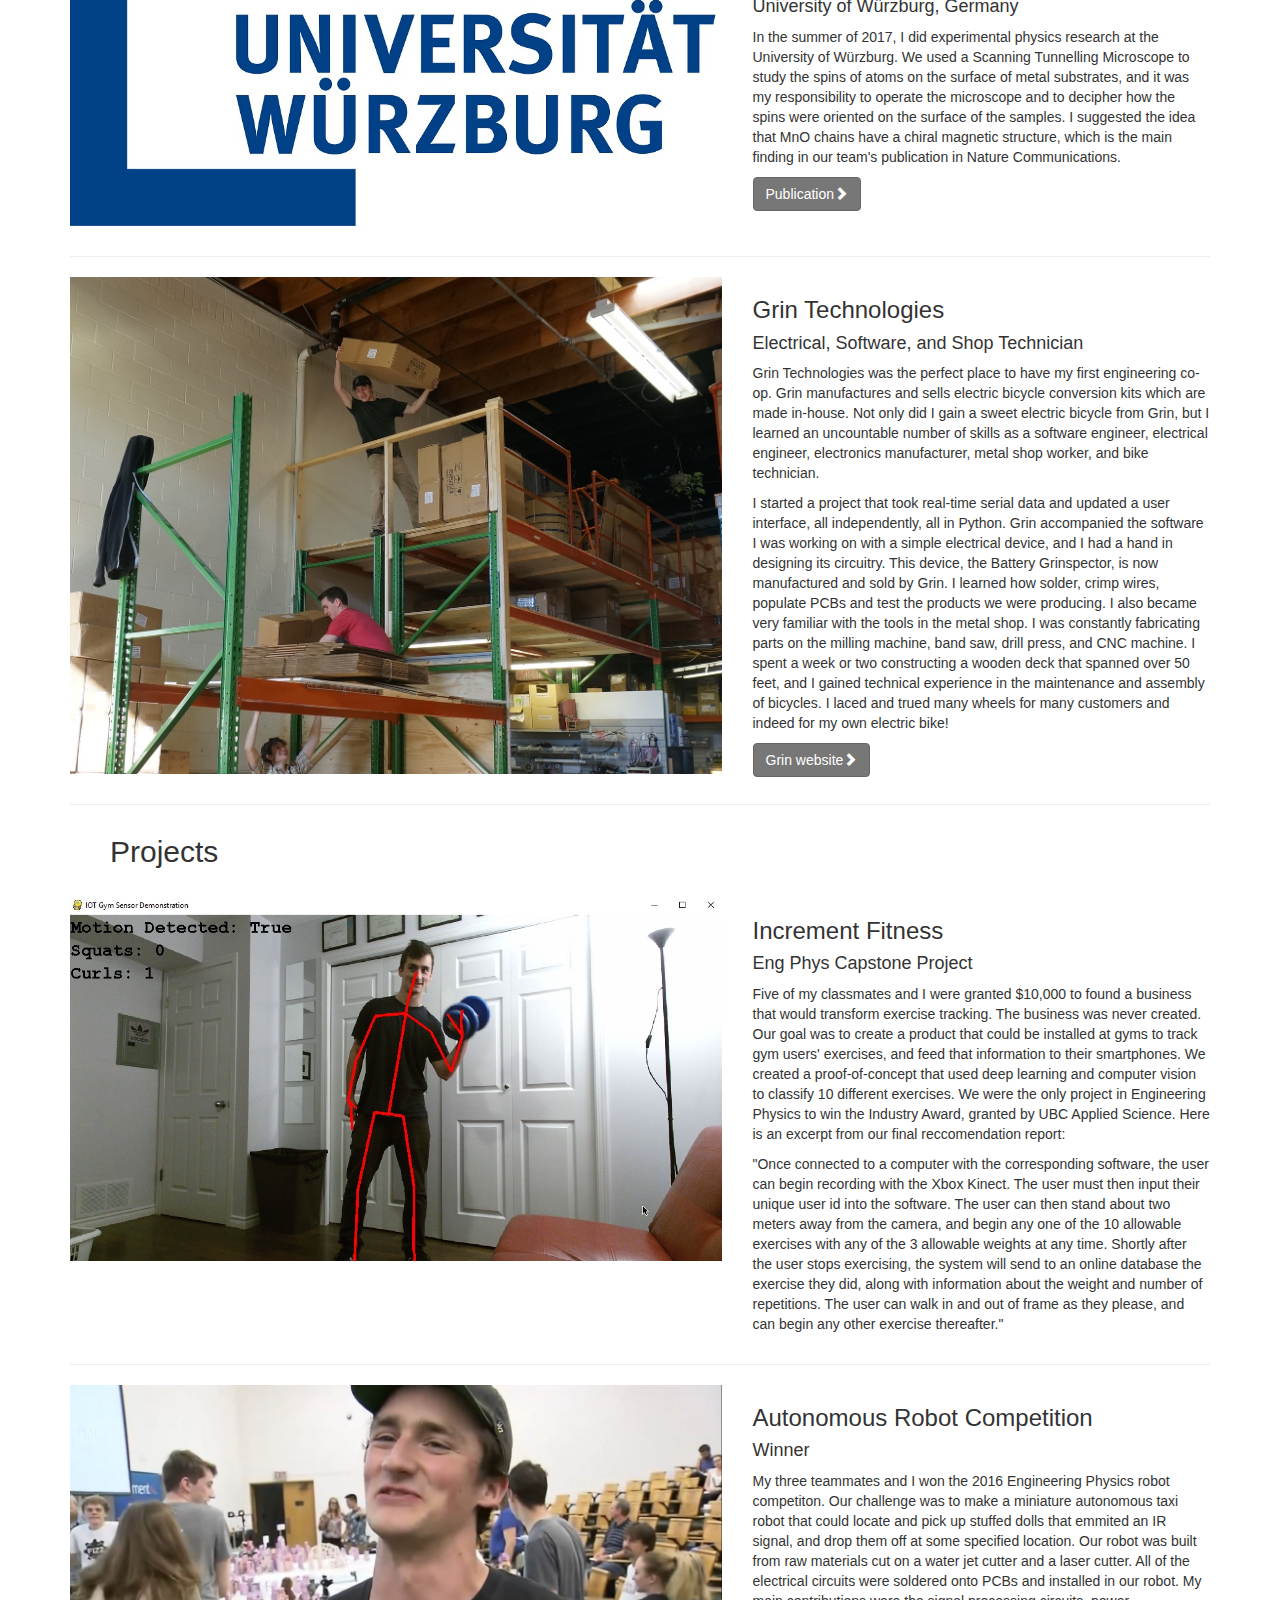
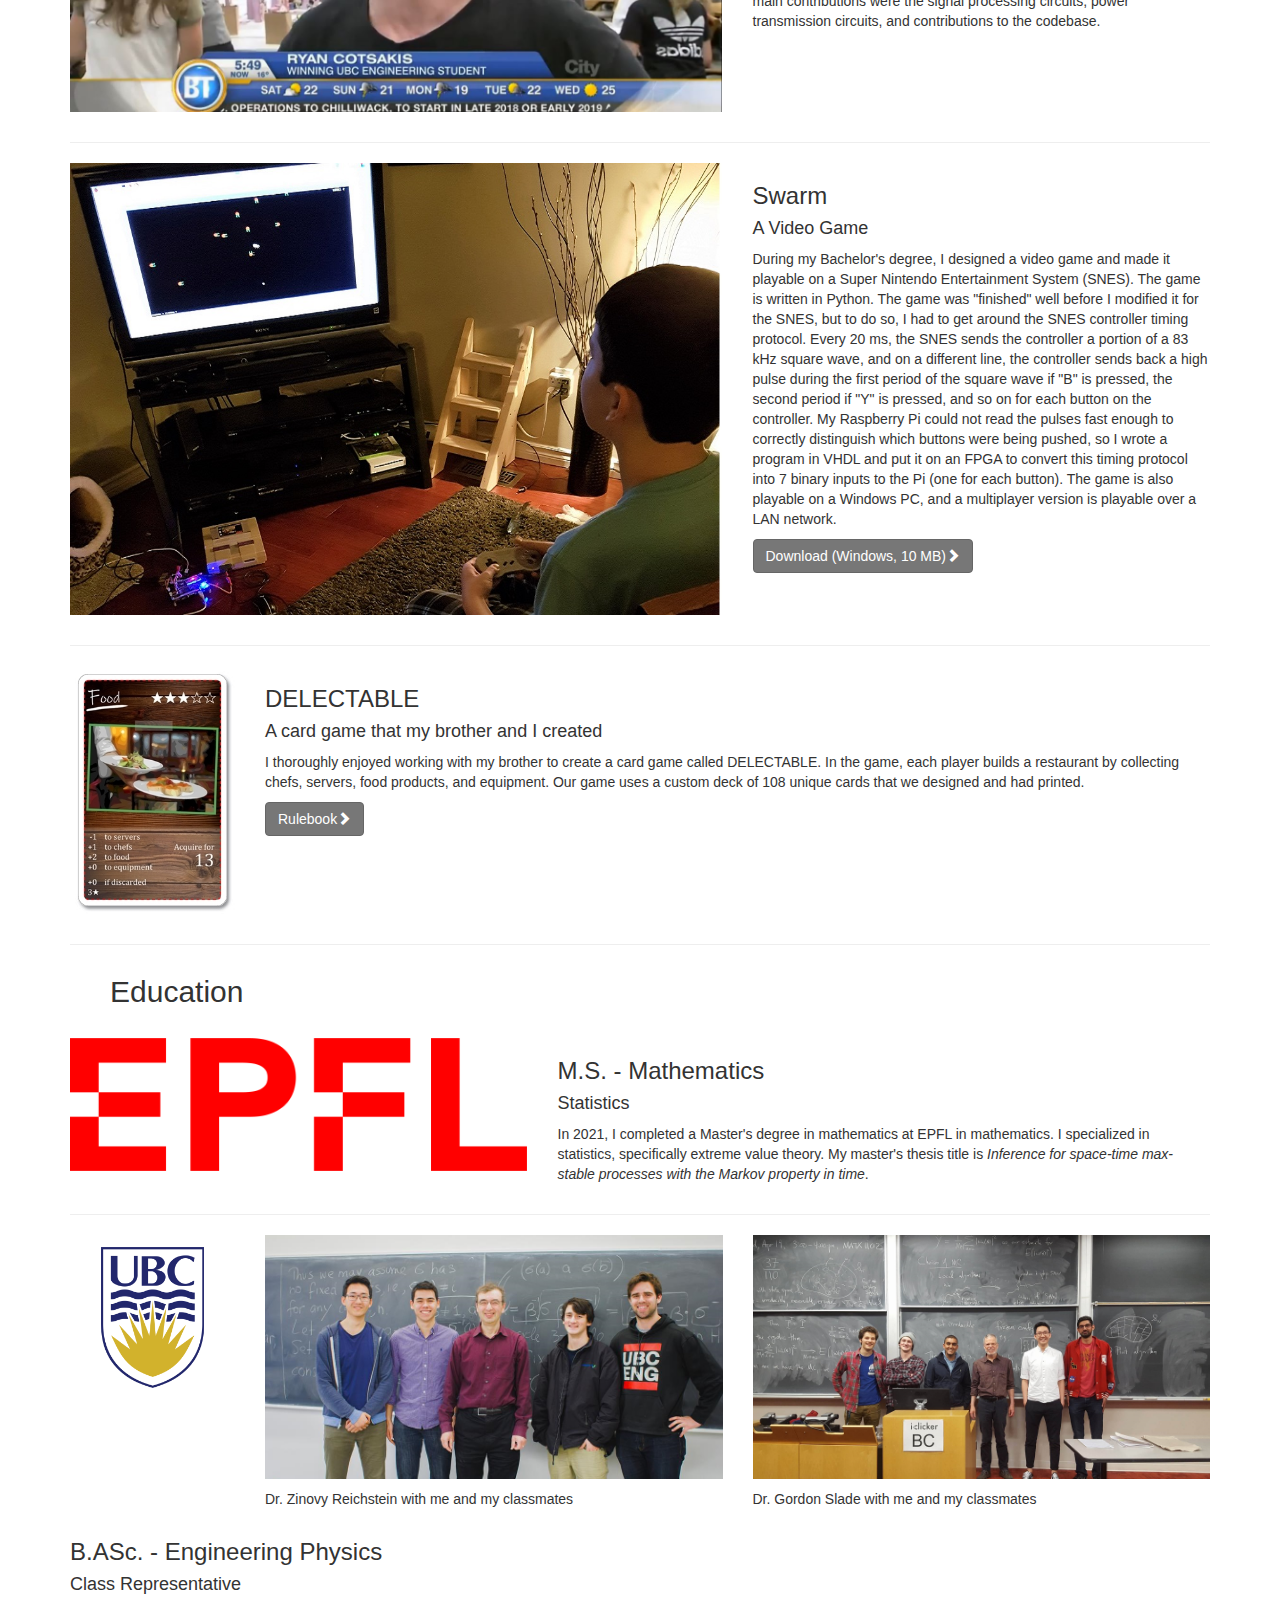
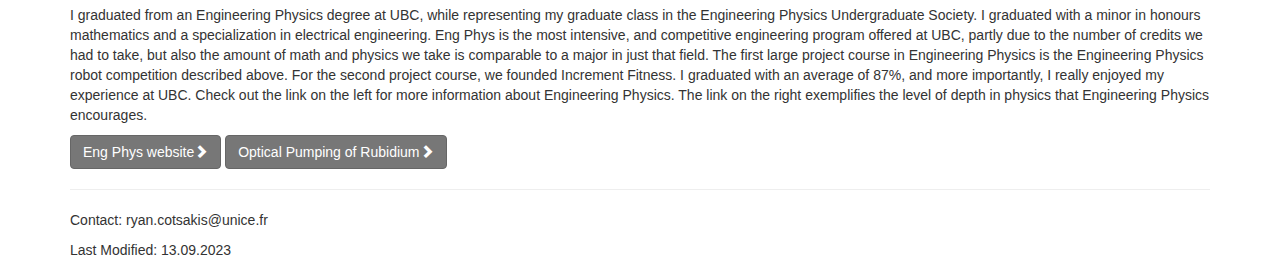
==== commit ec68e321: "adds UBC logo" ====
--- a/aboutme/index.html
+++ b/aboutme/index.html
@@ -240,11 +240,14 @@
         <hr>
 
         <div class="row">
-            <div class="col-md-6">
+            <div class="col-md-2">
+                <img class="img-responsive" src="../images/ubc_logo.png" alt="">
+            </div>
+            <div class="col-md-5">
                 <img class="img-responsive" src="../images/reichstein_1.jpg" alt="">
                 <p>Dr. Zinovy Reichstein with me and my classmates</p>
             </div>
-            <div class="col-md-6">
+            <div class="col-md-5">
                 <img class="img-responsive" src="../images/slade.jpg" alt="">
                 <p>Dr. Gordon Slade with me and my classmates</p>
             </div>
@@ -260,7 +263,7 @@
         <hr>
 
         <p>Contact: ryan.cotsakis@unice.fr</p>
-        <p>Last Modified: 05.08.2023</p>
+        <p>Last Modified: 13.09.2023</p>
     </div>
     <!-- /.container -->
 
